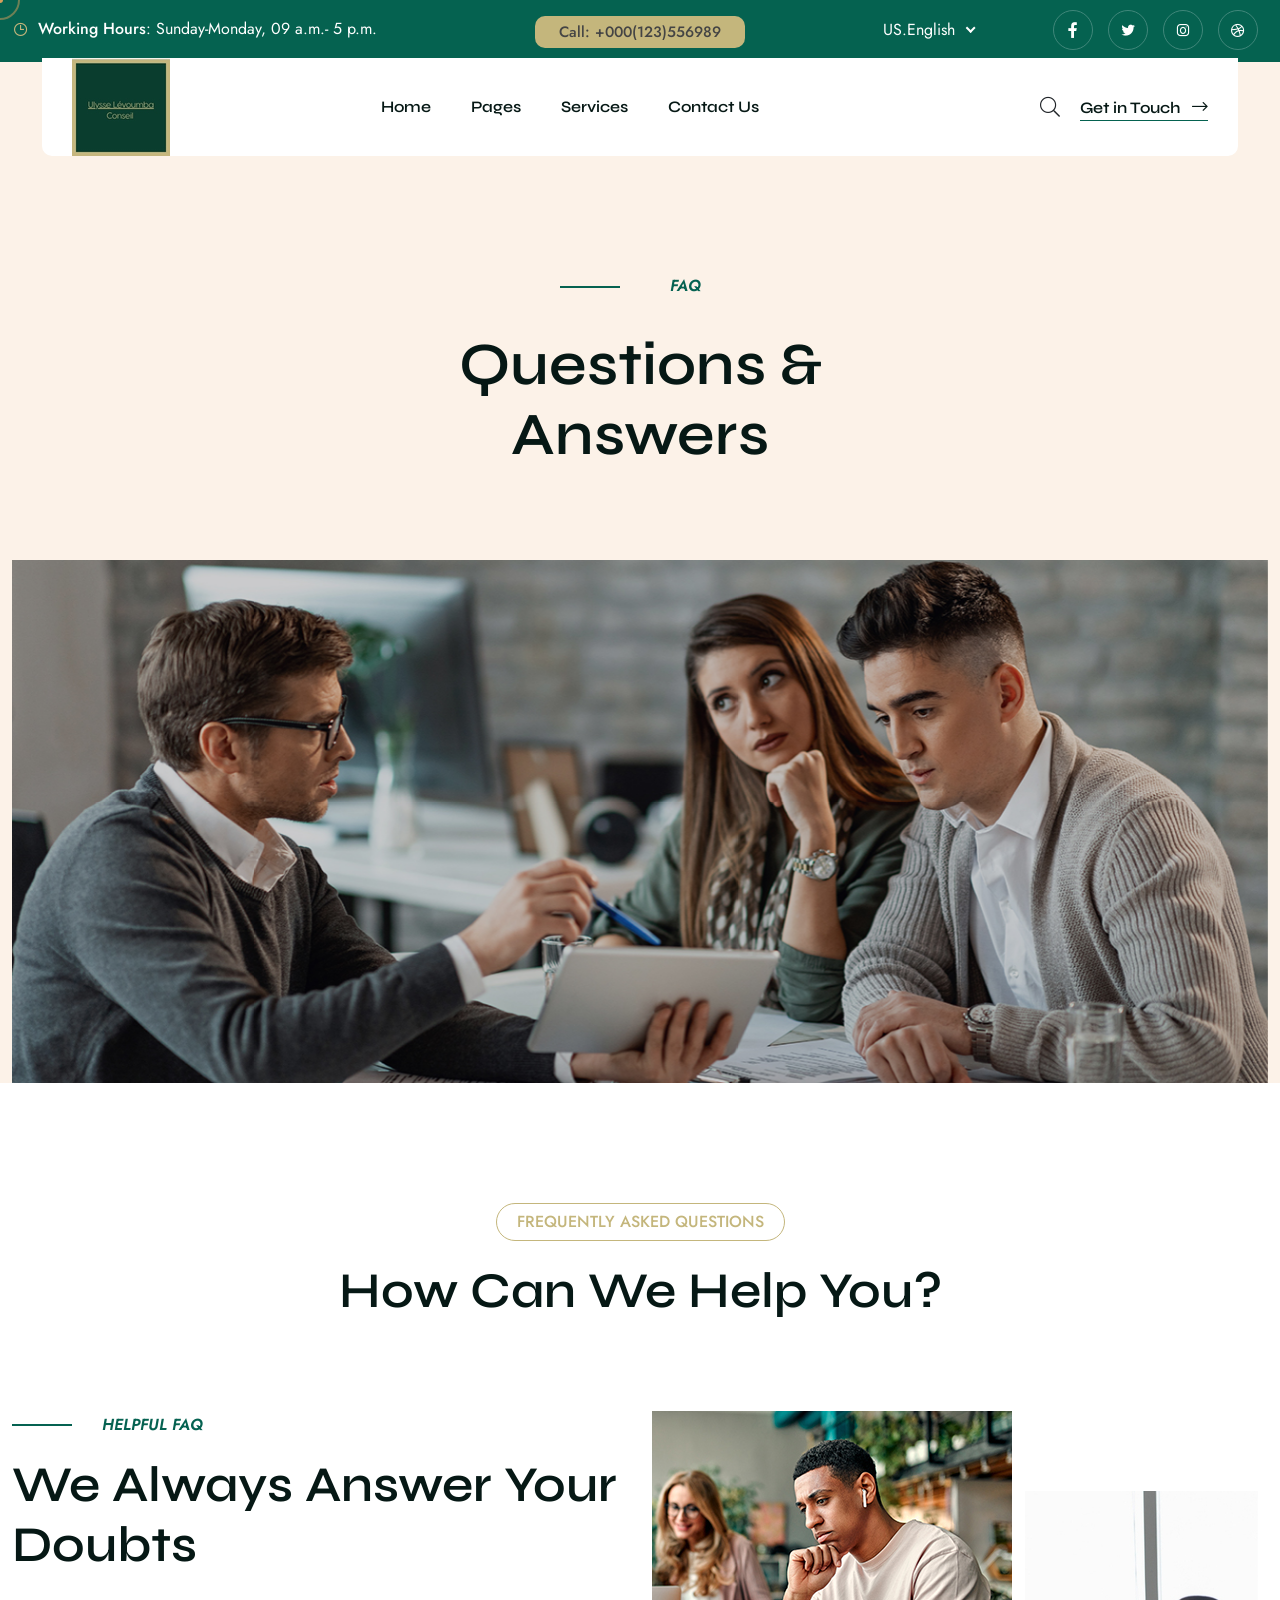
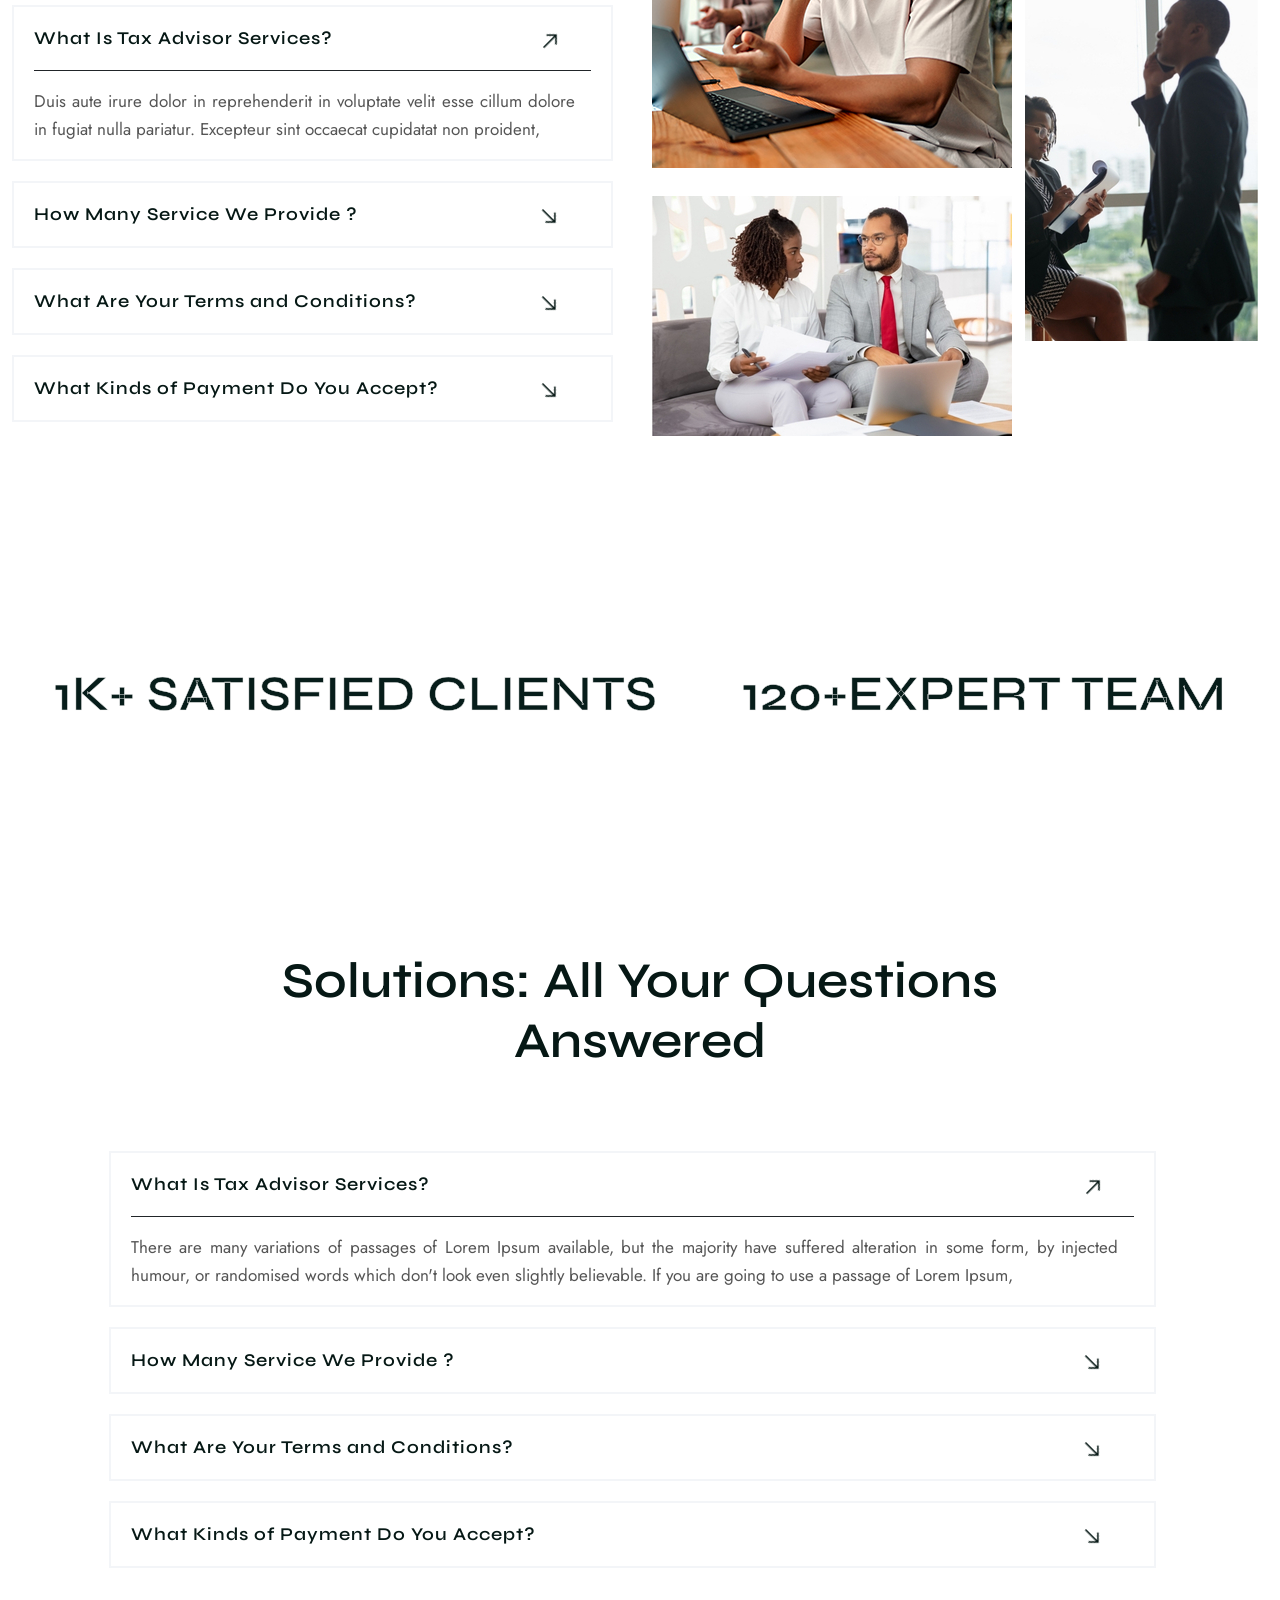
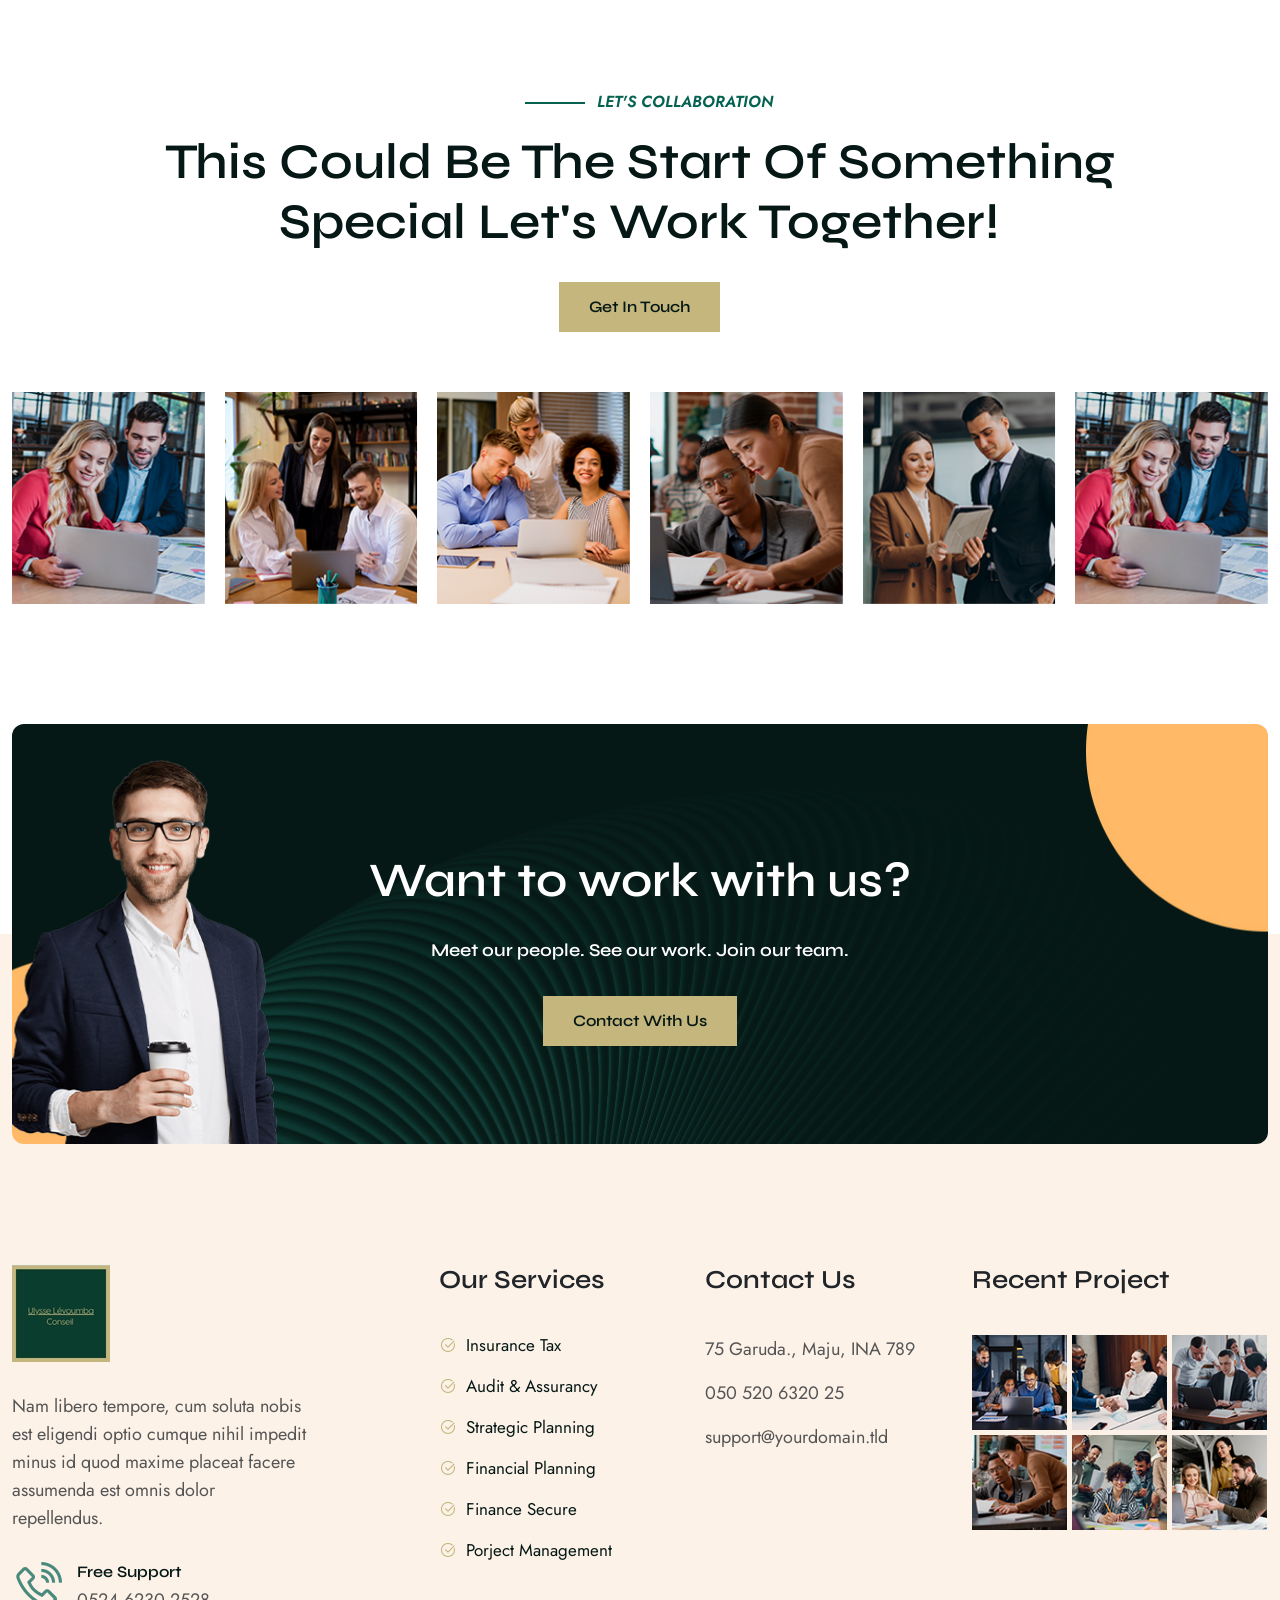
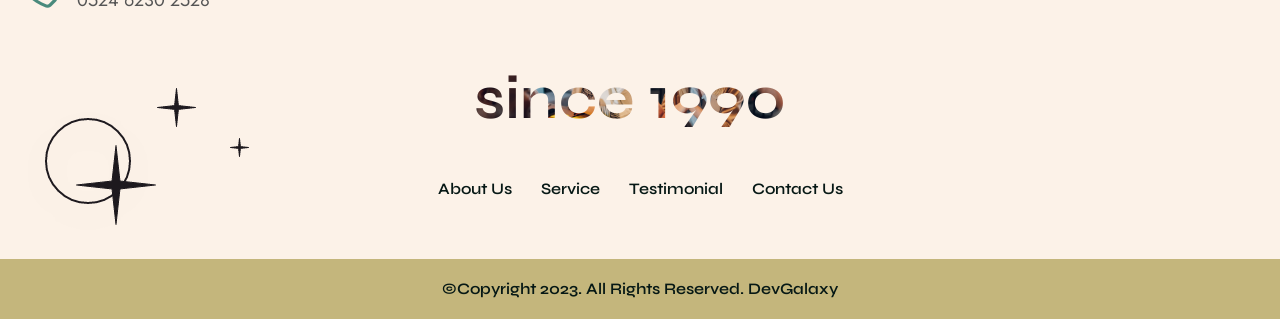
==== faq.html @ 916488a4 "first commit" ====
<!DOCTYPE html>
<html lang="en">


<!-- Mirrored from iideainformatics.it/html/taxvi/faq.html by HTTrack Website Copier/3.x [XR&CO'2014], Sun, 19 Apr 2026 15:46:17 GMT -->
<head>
    <meta charset="utf-8">
    <meta http-equiv="X-UA-Compatible" content="IE=edge">
    <meta name="viewport" content="width=device-width, initial-scale=1.0, user-scalable=0">    

    <title>Taxvi | Tax Advisor & Financial Consulting HTML Template</title>

    <!--Favicon-->
    <link rel="icon" href="assets/img/favicon.png" type="image/jpg">
    <!-- Bootstrap CSS -->
    <link href="assets/css/bootstrap.min.css" rel="stylesheet">
    <!-- Line Awesome CSS -->
    <link href="assets/css/line-awesome.min.css" rel="stylesheet">
    <!-- Font Awesome CSS -->
    <link href="assets/css/fontAwesomePro.css" rel="stylesheet">
    <!-- Animate CSS-->
    <link href="assets/css/animate.css" rel="stylesheet">
    <!-- Bar Filler CSS -->
    <link href="assets/css/barfiller.css" rel="stylesheet">
    <!-- Magnific Popup Video -->
    <link href="assets/css/magnific-popup.css" rel="stylesheet">
    <!-- Flaticon CSS -->
    <link href="assets/css/flaticon.css" rel="stylesheet">
    <!-- Owl Carousel CSS -->
    <link href="assets/css/owl.carousel.css" rel="stylesheet">
    <!-- Slick Slider CSS -->
    <link href="assets/css/slick.css" rel="stylesheet">
    <!-- Nice Select  -->
    <link href="assets/css/nice-select.css" rel="stylesheet">
    <!-- Back to Top -->
    <link href="assets/css/backToTop.css" rel="stylesheet">
    <!-- Style CSS -->
    <link href="assets/css/style.css" rel="stylesheet">
    <!-- Responsive CSS -->
    <link href="assets/css/responsive.css" rel="stylesheet">
    

    <!-- jquery -->
    <script src="assets/js/jquery-1.12.4.min.js"></script>
</head>

<body class="white-bg">

    <!-- Mouse Cursor  -->
    <div class="mouseCursor cursor-outer"></div>
    <div class="mouseCursor cursor-inner"><span>Drag</span></div>

    <!-- Pre-Loader -->
    <div class="preloader"></div>
   
    <!-- Header Top Area -->

    <div class="header-top-area green-bg">
        <div class="container">
            <div class="row">
                <div class="col-xl-4 col-lg-5 col-md-5 col-12">
                    <div class="header-info">
                        <i class="las la-clock"></i>
                        <p><span>Working Hours</span>: Sunday-Monday, 09 a.m.- 5 p.m.</p>
                    </div>
                </div>
                <div class="col-xl-4 col-lg-3 col-md-3 col-12 text-center">
                    <div class="contact-info">                        
                        <a href="tel:+000(123)556989"><span>Call</span>: +000(123)556989</a>
                    </div>
                </div>

                <div class="col-xl-4 col-lg-4 col-md-4 col-12 text-end">
                    <div class="language-dropdown">                        
                        <select name="language">
                            <option value="default">US.English</option>
                        </select>
                    </div>
                    <div class="social-icon">                        
                        <a href="#"><i class="lab la-facebook-f"></i></a>
                        <a href="#"><i class="lab la-twitter"></i></a>
                        <a href="#"><i class="lab la-instagram"></i></a>
                        <a href="#"><i class="lab la-dribbble"></i></a>
                    </div>
                </div>
            </div>
        </div>
    </div>

    <!-- Header Area -->

    <div class="header-area light-bg-1">
        <div class="sticky-area">
            <div class="navigation">
                <div class="container">
                    <div class="header-inner-box">                        
                        <div class="logo">
                            <a class="navbar-brand" href="index.html"><img src="assets/img/logo.jpg" alt=""></a>                            
                        </div>

                        <div class="main-menu">
                            <nav class="navbar navbar-expand-lg">
                                <button class="navbar-toggler" type="button" data-bs-toggle="collapse" data-bs-target="#navbarSupportedContent" aria-controls="navbarSupportedContent" aria-expanded="false" aria-label="Toggle navigation">
                                    <span class="navbar-toggler-icon"></span>
                                    <span class="navbar-toggler-icon"></span>
                                    <span class="navbar-toggler-icon"></span>
                                </button>

                                <div class="collapse navbar-collapse justify-content-center" id="navbarSupportedContent">
                                    <ul class="navbar-nav m-auto">
                                        <li class="nav-item">
                                            <a class="nav-link active" href="#">Home
                                                <span class="sub-nav-toggler"> </span>
                                            </a>
                                            <ul class="sub-menu">
                                                <li><a href="index.html">Home-1</a></li>
                                                <li><a href="index.html">Home-2</a></li>
                                            </ul>
                                        </li>
                                        <li class="nav-item">
                                            <a class="nav-link" href="#">Pages
                                                <span class="sub-nav-toggler"> </span>
                                            </a>
                                            <ul class="sub-menu">
                                                <li><a href="about.html">About Us</a></li>                                                
                                                <li><a href="faq.html">Helpful FAQ</a></li>
                                                <li><a href="price.html">Pricing</a></li>
                                                
                                            </ul>
                                        </li> 
                                        
                                        <li class="nav-item">
                                            <a class="nav-link" href="#">Services
                                                <span class="sub-nav-toggler"> </span>
                                            </a>
                                            <ul class="sub-menu">
                                                <li>
                                                    <a href="services.html">Service </a>
                                                </li>
                                                <li>
                                                    <a href="service-details.html">Service Details</a>
                                                </li>                                                
                                            </ul>
                                        </li>


                                                                                                          
                                        <li class="nav-item">
                                            <a class="nav-link" href="contact.html">Contact Us</a>
                                        </li>
                                    </ul>
                                </div>
                            </nav>
                        </div>

                        <div class="header-right">
                            <div class="search-icon search-trigger"><i class="fal fa-search"></i></div>                                                        
                            <a href="contact.html">Get in Touch <i class="fal fa-long-arrow-right"></i></a>
                        </div>
                    </div>
                </div>
            </div>
        </div>        
    </div>

    <!-- Breadcrumb Area  -->

    <div class="breadcrumb-area services section-padding light-bg-1 pb-0">
        <div class="container">
            <div class="row">
                <div class="offset-xl-3 col-xl-6 offset-lg-3 col-lg-6 offset-md-3 col-md-6 col-12 text-center">
                    <div class="section-title">
                        <p>FAQ</p>
                        <h2>Questions & Answers</h2>
                    </div>
                </div>
            </div>
            
            <div class="row mt-90">
                <div class="col-12">
                    <div class="bread-bg">
                        <img src="assets/img/breadcrumb/service_banner.jpg" alt="">
                    </div>
                </div>
            </div>
        </div>
    </div>

    <!-- FAQ Section -->
    <div id="faq-page" class="faq-section section-padding">
        <div class="container">
            <div class="row mb-60">
                <div class="offset-xl-3 col-xl-6 offset-lg-3 col-lg-6 text-center">
                    <div class="section-title">
                        <h6>Frequently Asked Questions</h6>
                        <h2>How Can We Help You?
                        </h2>
                    </div>
                </div>
            </div>
            <div class="row">                
                <div class="col-xl-6 col-lg-6 col-12 wow fadeInUp animated" data-wow-delay="200ms">    
                    <div class="section-title">
                        <p>Helpful Faq</p>
                        <h2>We Always Answer Your 
                            Doubts
                        </h2>
                    </div>                
                    <div class="accordion faqs" id="accordionFaq">
                        <div class="card">
                            <div class="card-header" id="heading1">
                                <h5 class="mb-0 subtitle">
                                    <button class="btn btn-link collapsed active" type="button" data-bs-toggle="collapse" data-bs-target="#collapse1" aria-expanded="true" aria-controls="collapse1">
                                        What Is Tax Advisor Services?
                                    </button>
                                </h5>
                            </div>

                            <div id="collapse1" class="collapse show" aria-labelledby="heading1" data-parent="#accordionFaq">
                                <div class="card-body">
                                    <div class="content">
                                        <p>Duis aute irure dolor in reprehenderit in voluptate velit esse cillum dolore in fugiat nulla pariatur. Excepteur sint occaecat cupidatat non proident,</p>
                                    </div>
                                </div>
                            </div>
                        </div>
                        <div class="card">
                            <div class="card-header" id="heading2">
                                <h5 class="mb-0 subtitle">
                                    <button class="btn btn-link collapsed" type="button" data-bs-toggle="collapse" data-bs-target="#collapse2" aria-expanded="false" aria-controls="collapse2">
                                        How Many Service We Provide ?
                                    </button>
                                </h5>
                            </div>

                            <div id="collapse2" class="collapse" aria-labelledby="heading2" data-parent="#accordionFaq">
                                <div class="card-body">
                                    <div class="content">
                                        <p>Duis aute irure dolor in reprehenderit in voluptate velit esse cillum dolore in fugiat nulla pariatur. Excepteur sint occaecat cupidatat non proident,</p>
                                    </div>
                                </div>
                            </div>
                        </div>
                        <div class="card">
                            <div class="card-header" id="heading3">
                                <h5 class="mb-0 subtitle">
                                    <button class="btn btn-link collapsed" type="button" data-bs-toggle="collapse" data-bs-target="#collapse3" aria-expanded="false" aria-controls="collapse3">
                                        What Are Your Terms and Conditions?
                                    </button>
                                </h5>
                            </div>

                            <div id="collapse3" class="collapse" aria-labelledby="heading3" data-parent="#accordionFaq">
                                <div class="card-body">
                                    <div class="content">
                                        <p>Duis aute irure dolor in reprehenderit in voluptate velit esse cillum dolore in fugiat nulla pariatur. Excepteur sint occaecat cupidatat non proident,</p>
                                    </div>
                                </div>
                            </div>
                        </div>
                        <div class="card">
                            <div class="card-header" id="heading4">
                                <h5 class="mb-0 subtitle">
                                    <button class="btn btn-link collapsed" type="button" data-bs-toggle="collapse" data-bs-target="#collapse4" aria-expanded="false" aria-controls="collapse2">
                                        What Kinds of Payment Do You Accept?
                                    </button>
                                </h5>
                            </div>

                            <div id="collapse4" class="collapse" aria-labelledby="heading4" data-parent="#accordionFaq">
                                <div class="card-body">
                                    <div class="content">
                                        <p>Duis aute irure dolor in reprehenderit in voluptate velit esse cillum dolore in fugiat nulla pariatur. Excepteur sint occaecat cupidatat non proident,</p>
                                    </div>
                                </div>
                            </div>
                        </div>
                    </div>
                </div>
                <div class="col-xl-6 col-lg-6 col-12">
                    <div class="faq-section-gallery">
                        <div class="faq-img-one wow fadeInDown animated" data-wow-delay="200ms">
                            <img src="assets/img/faq_1.jpg" alt="">
                        </div>
                        <div class="faq-img-two wow fadeInRight animated" data-wow-delay="300ms">
                            <img src="assets/img/faq_3.jpg" alt="">
                        </div>
                        <div class="faq-img-three wow fadeInUp animated" data-wow-delay="400ms">
                            <img src="assets/img/faq_2.jpg" alt="">
                        </div>
                    </div>
                </div>
            </div>            
        </div>        
    </div>

    <!-- CTA Section  -->

    <div class="cta-area cta-two" data-background="assets/img/cta_bg_2.jpg">        
        <div class="cta-inner-text">
            <div class="text-left">
                <h2 class="text-white">1K+ Satisfied Clients</h2>
            </div>
            <div class="text-right">
                <h2 class="text-white">120+EXPERT TEAM</h2>
            </div>
        </div>
    </div>

    <!-- Solution Section  -->

    <div class="solution-section section-padding pb-0">
        <div class="row">
            <div class="offset-xl-2 col-xl-8 text-center">
                <div class="section-title">
                    <h2>Solutions: All Your Questions 
                        Answered</h2>
                </div>                
            </div>
        </div>
        <div class="row">
            <div class="offset-xl-1 col-xl-10 mt-50">
                <div class="accordion faqs" id="accordionFaq2">
                    <div class="card">
                        <div class="card-header" id="heading5">
                            <h5 class="mb-0 subtitle">
                                <button class="btn btn-link collapsed active" type="button" data-bs-toggle="collapse" data-bs-target="#collapse5" aria-expanded="true" aria-controls="collapse1">
                                    What Is Tax Advisor Services?
                                </button>
                            </h5>
                        </div>

                        <div id="collapse5" class="collapse show" aria-labelledby="heading5" data-parent="#accordionFaq2">
                            <div class="card-body">
                                <div class="content">
                                    <p>There are many variations of passages of Lorem Ipsum available, but the majority have suffered alteration in some form, by injected humour, or randomised words which don't look even slightly believable. If you are going to use a passage of Lorem Ipsum,</p>
                                </div>
                            </div>
                        </div>
                    </div>
                    <div class="card">
                        <div class="card-header" id="heading6">
                            <h5 class="mb-0 subtitle">
                                <button class="btn btn-link collapsed" type="button" data-bs-toggle="collapse" data-bs-target="#collapse6" aria-expanded="false" aria-controls="collapse2">
                                    How Many Service We Provide ?
                                </button>
                            </h5>
                        </div>

                        <div id="collapse6" class="collapse" aria-labelledby="heading6" data-parent="#accordionFaq2">
                            <div class="card-body">
                                <div class="content">
                                    <p>Duis aute irure dolor in reprehenderit in voluptate velit esse cillum dolore in fugiat nulla pariatur. Excepteur sint occaecat cupidatat non proident,</p>
                                </div>
                            </div>
                        </div>
                    </div>
                    <div class="card">
                        <div class="card-header" id="heading7">
                            <h5 class="mb-0 subtitle">
                                <button class="btn btn-link collapsed" type="button" data-bs-toggle="collapse" data-bs-target="#collapse7" aria-expanded="false" aria-controls="collapse3">
                                    What Are Your Terms and Conditions?
                                </button>
                            </h5>
                        </div>

                        <div id="collapse7" class="collapse" aria-labelledby="heading7" data-parent="#accordionFaq2">
                            <div class="card-body">
                                <div class="content">
                                    <p>Duis aute irure dolor in reprehenderit in voluptate velit esse cillum dolore in fugiat nulla pariatur. Excepteur sint occaecat cupidatat non proident,</p>
                                </div>
                            </div>
                        </div>
                    </div>
                    <div class="card">
                        <div class="card-header" id="heading8">
                            <h5 class="mb-0 subtitle">
                                <button class="btn btn-link collapsed" type="button" data-bs-toggle="collapse" data-bs-target="#collapse8" aria-expanded="false" aria-controls="collapse2">
                                    What Kinds of Payment Do You Accept?
                                </button>
                            </h5>
                        </div>

                        <div id="collapse8" class="collapse" aria-labelledby="heading8" data-parent="#accordionFaq2">
                            <div class="card-body">
                                <div class="content">
                                    <p>Duis aute irure dolor in reprehenderit in voluptate velit esse cillum dolore in fugiat nulla pariatur. Excepteur sint occaecat cupidatat non proident,</p>
                                </div>
                            </div>
                        </div>
                    </div>
                </div>
            </div>
        </div>
    </div>

    <!-- Collaboration Section  -->
    <div class="collaboration-section section-padding">
    <div class="container">
        <div class="row">
            <div class="offset-xl-1 col-xl-10 offset-lg-1 col-lg-10 text-center">
                <div class="section-title">
                    <p>Let's Collaboration</p>
                    <h2>This Could Be The Start Of Something 
                        Special Let's Work Together!</h2>
                </div>
                <a href="contact.html" class="main-btn">Get In Touch</a>
            </div>
        </div>
        <div class="row">
            <div class="instragram-wrapper mt-60">
                <div class="instragram-inner owl-carousel">
                    <div class="instagram-item">
                        <a href="https://www.instagram.com/">
                            <img src="assets/img/instagram/1.jpg" alt="">
                        </a>
                    </div>
                    <div class="instagram-item">
                        <a href="https://www.instagram.com/">
                            <img src="assets/img/instagram/2.jpg" alt="">
                        </a>
                    </div>
                    <div class="instagram-item">
                        <a href="https://www.instagram.com/">
                            <img src="assets/img/instagram/3.png" alt="">
                        </a>
                    </div>
                    <div class="instagram-item">
                        <a href="https://www.instagram.com/">
                            <img src="assets/img/instagram/4.jpg" alt="">
                        </a>
                    </div>
                    <div class="instagram-item">
                        <a href="https://www.instagram.com/">
                            <img src="assets/img/instagram/5.jpg" alt="">
                        </a>
                    </div>                        
                </div>
            </div>
        </div>            
    </div>

    </div>

    <!-- Contact Section  -->
    <div class="contact-area section-padding pt-0">
        <div class="container">
            <div class="contact-section-inner dark-bg">
                <div class="contact-section-content">
                    <h2 class="text-white">Want to work with us?</h2>
                    <h5 class="text-white">Meet our people. See our work. Join our team.</h5>
                    <a href="contact.html" class="main-btn">Contact With Us</a>
                </div>
            </div>
        </div>
        
    </div>

    <!-- Footer Area  -->

    <div class="footer-area light-bg-1">
        <div class="container">
            <div class="row">
                <div class="col-xl-3 col-lg-3 col-md-5 col-12 wow fadeInUp animated" data-wow-delay="200ms">
                    <div class="footer-widget">
                        <div class="logo">
                            <a class="navbar-brand" href="index.html"><img src="assets/img/logo.jpg" alt=""></a>
                        </div>
                        <p class="company-desc">Nam libero tempore, cum soluta nobis est eligendi optio cumque nihil impedit minus id quod maxime placeat facere assumenda est omnis dolor repellendus.</p>
                        <div class="support-info">
                            <div class="support-icon">
                                <i class="las la-phone-volume"></i>
                            </div>
                            <div class="support-content">
                                <h6>Free Support</h6>
                                <p>0524 6230 2528</p>
                            </div>
                        </div>
                    </div>
                </div>
                <div class="offset-xl-1 col-xl-5 col-lg-5 col-md-6 col-12 wow fadeInUp animated" data-wow-delay="200ms">
                     <div class="footer-widget">
                        <div class="row">
                            <div class="col-md-6">
                                <div class="services-list">
                                    <h5>Our Services</h5>
                                    <ul>
                                        <li><i class="las la-check-circle"></i><a href="service-details.html">Insurance Tax</a></li>
                                        <li><i class="las la-check-circle"></i><a href="service-details.html">Audit & Assurancy</a></li>
                                        <li><i class="las la-check-circle"></i><a href="service-details.html">Strategic Planning</a></li>
                                        <li><i class="las la-check-circle"></i><a href="service-details.html">Financial Planning</a></li>
                                        <li><i class="las la-check-circle"></i><a href="service-details.html">Finance Secure</a></li>
                                        <li><i class="las la-check-circle"></i><a href="service-details.html">Porject Management</a></li>
                                    </ul>
                                </div>
                            </div>
                            <div class="col-md-6">
                                <div class="footer-contact-info">
                                    <h5>Contact Us</h5>
                                    <p class="address">75 Garuda., Maju, INA 789</p>
                                    <p class="number">050 520 6320 25</p>
                                    <p class="email">support@yourdomain.tld</p>
                                </div>
                            </div>
                        </div>
                     </div>   
                </div>
                <div class="col-xl-3 col-lg-3 col-12 wow fadeInUp animated" data-wow-delay="600ms">
                    <div class="footer-widget">
                        <div class="project-gallery">
                            <h5>Recent Project</h5>
                            <img src="assets/img/footer/1.jpg" alt="">
                            <img src="assets/img/footer/2.jpg" alt="">
                            <img src="assets/img/footer/3.jpg" alt="">
                            <img src="assets/img/footer/4.jpg" alt="">
                            <img src="assets/img/footer/5.jpg" alt="">
                            <img src="assets/img/footer/6.jpg" alt="">
                        </div>
                    </div>
                </div>
            </div>
            <div class="row">
                <div class="col-xl-12 text-center">
                    <div class="founder-year-wrap wow fadeInUp animated" data-wow-delay="300ms">
                        <span>since 1990</span>
                    </div>
                    <div class="footer-navbar">
                        <ul>
                            <li><a href="about.html">About Us</a></li> 
                            <li><a href="services.html">Service</a></li> 
                            <li><a href="#">Testimonial</a></li> 
                            <li><a href="contact.html">Contact Us</a></li>
                        </ul>
                    </div>
                </div>
            </div>
        </div>
        <div class="footer-shape">
            <img src="assets/img/shape/shape-7.png" alt="">
        </div>
    </div>

    <!-- Footer Botoom Area  -->

    <div class="footer-bottom yellow-bg">
        <p>©Copyright 2023. All Rights Reserved. DevGalaxy</p>
    </div>

    <!-- back to top start -->
    <div class="progress-wrap">
        <svg class="progress-circle svg-content" width="100%" height="100%" viewBox="-1 -1 102 102">
        <path d="M50,1 a49,49 0 0,1 0,98 a49,49 0 0,1 0,-98" />
        </svg>
    </div>    


    <!-- Popper JS -->
    <script src="assets/js/popper.min.js"></script>
    <!-- Bootstrap JS -->
    <script src="assets/js/bootstrap.min.js"></script>
    <!-- Wow JS -->
    <script src="assets/js/wow.min.js"></script>
    <!-- Way Points JS -->
    <script src="assets/js/jquery.waypoints.min.js"></script>
    <!-- Counter Up JS -->
    <script src="assets/js/jquery.counterup.min.js"></script>
    <!-- Owl Carousel JS -->
    <script src="assets/js/owl.carousel.min.js"></script>
    <!-- Slick Slider JS -->
    <script src="assets/js/slick.min.js"></script>    
    <!-- Magnific Popup JS -->
    <script src="assets/js/magnific-popup.min.js"></script>
    <!-- Isotope JS -->
    <script src="assets/js/isotope-3.0.6-min.js"></script>
    <!-- Sticky JS -->
    <script src="assets/js/jquery.sticky.js"></script>
    <!-- Nice Select JS -->
    <script src="assets/js/jquery.nice-select.min.js"></script>
    <!-- Back To Top JS -->
    <script src="assets/js/backToTop.js"></script>        
    <!-- Progress Bar JS -->
    <script src="assets/js/jquery.barfiller.js"></script>    
    <!-- Circle Progress Bar JS -->
    <script src="assets/js/circle-progress.min.js"></script>    
    <!-- Main JS -->
    <script src="assets/js/main.js"></script>
    
</body>


<!-- Mirrored from iideainformatics.it/html/taxvi/faq.html by HTTrack Website Copier/3.x [XR&CO'2014], Sun, 19 Apr 2026 15:46:18 GMT -->
</html>
---- assets/css/line-awesome.min.css ----
.la,
.lab,
.lad,
.lal,
.lar,
.las {
    -moz-osx-font-smoothing: grayscale;
    -webkit-font-smoothing: antialiased;
    display: inline-block;
    font-style: normal;
    font-variant: normal;
    text-rendering: auto;
    line-height: 1
}

.la-lg {
    font-size: 1.33333em;
    line-height: .75em;
    vertical-align: -.0667em
}

.la-xs {
    font-size: .75em
}

.la-sm {
    font-size: .875em
}

.la-1x {
    font-size: 1em
}

.la-2x {
    font-size: 2em
}

.la-3x {
    font-size: 3em
}

.la-4x {
    font-size: 4em
}

.la-5x {
    font-size: 5em
}

.la-6x {
    font-size: 6em
}

.la-7x {
    font-size: 7em
}

.la-8x {
    font-size: 8em
}

.la-9x {
    font-size: 9em
}

.la-10x {
    font-size: 10em
}

.la-fw {
    text-align: center;
    width: 1.25em
}

.la-ul {
    list-style-type: none;
    margin-left: 2.5em;
    padding-left: 0
}

.la-ul>li {
    position: relative
}

.la-li {
    left: -2em;
    position: absolute;
    text-align: center;
    width: 2em;
    line-height: inherit
}

.la-border {
    border: solid .08em #eee;
    border-radius: .1em;
    padding: .2em .25em .15em
}

.la-pull-left {
    float: left
}

.la-pull-right {
    float: right
}

.la.la-pull-left,
.lab.la-pull-left,
.lal.la-pull-left,
.lar.la-pull-left,
.las.la-pull-left {
    margin-right: .3em
}

.la.la-pull-right,
.lab.la-pull-right,
.lal.la-pull-right,
.lar.la-pull-right,
.las.la-pull-right {
    margin-left: .3em
}

.la-spin {
    -webkit-animation: la-spin 2s infinite linear;
    animation: la-spin 2s infinite linear
}

.la-pulse {
    -webkit-animation: la-spin 1s infinite steps(8);
    animation: la-spin 1s infinite steps(8)
}

@-webkit-keyframes la-spin {
    0% {
        -webkit-transform: rotate(0);
        transform: rotate(0)
    }

    100% {
        -webkit-transform: rotate(360deg);
        transform: rotate(360deg)
    }
}

@keyframes la-spin {
    0% {
        -webkit-transform: rotate(0);
        transform: rotate(0)
    }

    100% {
        -webkit-transform: rotate(360deg);
        transform: rotate(360deg)
    }
}

.la-rotate-90 {
    -webkit-transform: rotate(90deg);
    transform: rotate(90deg)
}

.la-rotate-180 {
    -webkit-transform: rotate(180deg);
    transform: rotate(180deg)
}

.la-rotate-270 {
    -webkit-transform: rotate(270deg);
    transform: rotate(270deg)
}

.la-flip-horizontal {
    -webkit-transform: scale(-1, 1);
    transform: scale(-1, 1)
}

.la-flip-vertical {
    -webkit-transform: scale(1, -1);
    transform: scale(1, -1)
}

.la-flip-both,
.la-flip-horizontal.la-flip-vertical {
    -webkit-transform: scale(-1, -1);
    transform: scale(-1, -1)
}

:root .la-flip-both,
:root .la-flip-horizontal,
:root .la-flip-vertical,
:root .la-rotate-180,
:root .la-rotate-270,
:root .la-rotate-90 {
    -webkit-filter: none;
    filter: none
}

.la-stack {
    display: inline-block;
    height: 2em;
    line-height: 2em;
    position: relative;
    vertical-align: middle;
    width: 2.5em
}

.la-stack-1x,
.la-stack-2x {
    left: 0;
    position: absolute;
    text-align: center;
    width: 100%
}

.la-stack-1x {
    line-height: inherit
}

.la-stack-2x {
    font-size: 2em
}

.la-inverse {
    color: #fff
}

.la-500px:before {
    content: "\f26e"
}

.la-accessible-icon:before {
    content: "\f368"
}

.la-accusoft:before {
    content: "\f369"
}

.la-acquisitions-incorporated:before {
    content: "\f6af"
}

.la-ad:before {
    content: "\f641"
}

.la-address-book:before {
    content: "\f2b9"
}

.la-address-card:before {
    content: "\f2bb"
}

.la-adjust:before {
    content: "\f042"
}

.la-adn:before {
    content: "\f170"
}

.la-adobe:before {
    content: "\f778"
}

.la-adversal:before {
    content: "\f36a"
}

.la-affiliatetheme:before {
    content: "\f36b"
}

.la-air-freshener:before {
    content: "\f5d0"
}

.la-airbnb:before {
    content: "\f834"
}

.la-algolia:before {
    content: "\f36c"
}

.la-align-center:before {
    content: "\f037"
}

.la-align-justify:before {
    content: "\f039"
}

.la-align-left:before {
    content: "\f036"
}

.la-align-right:before {
    content: "\f038"
}

.la-alipay:before {
    content: "\f642"
}

.la-allergies:before {
    content: "\f461"
}

.la-amazon:before {
    content: "\f270"
}

.la-amazon-pay:before {
    content: "\f42c"
}

.la-ambulance:before {
    content: "\f0f9"
}

.la-american-sign-language-interpreting:before {
    content: "\f2a3"
}

.la-amilia:before {
    content: "\f36d"
}

.la-anchor:before {
    content: "\f13d"
}

.la-android:before {
    content: "\f17b"
}

.la-angellist:before {
    content: "\f209"
}

.la-angle-double-down:before {
    content: "\f103"
}

.la-angle-double-left:before {
    content: "\f100"
}

.la-angle-double-right:before {
    content: "\f101"
}

.la-angle-double-up:before {
    content: "\f102"
}

.la-angle-down:before {
    content: "\f107"
}

.la-angle-left:before {
    content: "\f104"
}

.la-angle-right:before {
    content: "\f105"
}

.la-angle-up:before {
    content: "\f106"
}

.la-angry:before {
    content: "\f556"
}

.la-angrycreative:before {
    content: "\f36e"
}

.la-angular:before {
    content: "\f420"
}

.la-ankh:before {
    content: "\f644"
}

.la-app-store:before {
    content: "\f36f"
}

.la-app-store-ios:before {
    content: "\f370"
}

.la-apper:before {
    content: "\f371"
}

.la-apple:before {
    content: "\f179"
}

.la-apple-alt:before {
    content: "\f5d1"
}

.la-apple-pay:before {
    content: "\f415"
}

.la-archive:before {
    content: "\f187"
}

.la-archway:before {
    content: "\f557"
}

.la-arrow-alt-circle-down:before {
    content: "\f358"
}

.la-arrow-alt-circle-left:before {
    content: "\f359"
}

.la-arrow-alt-circle-right:before {
    content: "\f35a"
}

.la-arrow-alt-circle-up:before {
    content: "\f35b"
}

.la-arrow-circle-down:before {
    content: "\f0ab"
}

.la-arrow-circle-left:before {
    content: "\f0a8"
}

.la-arrow-circle-right:before {
    content: "\f0a9"
}

.la-arrow-circle-up:before {
    content: "\f0aa"
}

.la-arrow-down:before {
    content: "\f063"
}

.la-arrow-left:before {
    content: "\f060"
}

.la-arrow-right:before {
    content: "\f061"
}

.la-arrow-up:before {
    content: "\f062"
}

.la-arrows-alt:before {
    content: "\f0b2"
}

.la-arrows-alt-h:before {
    content: "\f337"
}

.la-arrows-alt-v:before {
    content: "\f338"
}

.la-artstation:before {
    content: "\f77a"
}

.la-assistive-listening-systems:before {
    content: "\f2a2"
}

.la-asterisk:before {
    content: "\f069"
}

.la-asymmetrik:before {
    content: "\f372"
}

.la-at:before {
    content: "\f1fa"
}

.la-atlas:before {
    content: "\f558"
}

.la-atlassian:before {
    content: "\f77b"
}

.la-atom:before {
    content: "\f5d2"
}

.la-audible:before {
    content: "\f373"
}

.la-audio-description:before {
    content: "\f29e"
}

.la-autoprefixer:before {
    content: "\f41c"
}

.la-avianex:before {
    content: "\f374"
}

.la-aviato:before {
    content: "\f421"
}

.la-award:before {
    content: "\f559"
}

.la-aws:before {
    content: "\f375"
}

.la-baby:before {
    content: "\f77c"
}

.la-baby-carriage:before {
    content: "\f77d"
}

.la-backspace:before {
    content: "\f55a"
}

.la-backward:before {
    content: "\f04a"
}

.la-bacon:before {
    content: "\f7e5"
}

.la-balance-scale:before {
    content: "\f24e"
}

.la-balance-scale-left:before {
    content: "\f515"
}

.la-balance-scale-right:before {
    content: "\f516"
}

.la-ban:before {
    content: "\f05e"
}

.la-band-aid:before {
    content: "\f462"
}

.la-bandcamp:before {
    content: "\f2d5"
}

.la-barcode:before {
    content: "\f02a"
}

.la-bars:before {
    content: "\f0c9"
}

.la-baseball-ball:before {
    content: "\f433"
}

.la-basketball-ball:before {
    content: "\f434"
}

.la-bath:before {
    content: "\f2cd"
}

.la-battery-empty:before {
    content: "\f244"
}

.la-battery-full:before {
    content: "\f240"
}

.la-battery-half:before {
    content: "\f242"
}

.la-battery-quarter:before {
    content: "\f243"
}

.la-battery-three-quarters:before {
    content: "\f241"
}

.la-battle-net:before {
    content: "\f835"
}

.la-bed:before {
    content: "\f236"
}

.la-beer:before {
    content: "\f0fc"
}

.la-behance:before {
    content: "\f1b4"
}

.la-behance-square:before {
    content: "\f1b5"
}

.la-bell:before {
    content: "\f0f3"
}

.la-bell-slash:before {
    content: "\f1f6"
}

.la-bezier-curve:before {
    content: "\f55b"
}

.la-bible:before {
    content: "\f647"
}

.la-bicycle:before {
    content: "\f206"
}

.la-biking:before {
    content: "\f84a"
}

.la-bimobject:before {
    content: "\f378"
}

.la-binoculars:before {
    content: "\f1e5"
}

.la-biohazard:before {
    content: "\f780"
}

.la-birthday-cake:before {
    content: "\f1fd"
}

.la-bitbucket:before {
    content: "\f171"
}

.la-bitcoin:before {
    content: "\f379"
}

.la-bity:before {
    content: "\f37a"
}

.la-black-tie:before {
    content: "\f27e"
}

.la-blackberry:before {
    content: "\f37b"
}

.la-blender:before {
    content: "\f517"
}

.la-blender-phone:before {
    content: "\f6b6"
}

.la-blind:before {
    content: "\f29d"
}

.la-blog:before {
    content: "\f781"
}

.la-blogger:before {
    content: "\f37c"
}

.la-blogger-b:before {
    content: "\f37d"
}

.la-bluetooth:before {
    content: "\f293"
}

.la-bluetooth-b:before {
    content: "\f294"
}

.la-bold:before {
    content: "\f032"
}

.la-bolt:before {
    content: "\f0e7"
}

.la-bomb:before {
    content: "\f1e2"
}

.la-bone:before {
    content: "\f5d7"
}

.la-bong:before {
    content: "\f55c"
}

.la-book:before {
    content: "\f02d"
}

.la-book-dead:before {
    content: "\f6b7"
}

.la-book-medical:before {
    content: "\f7e6"
}

.la-book-open:before {
    content: "\f518"
}

.la-book-reader:before {
    content: "\f5da"
}

.la-bookmark:before {
    content: "\f02e"
}

.la-bootstrap:before {
    content: "\f836"
}

.la-border-all:before {
    content: "\f84c"
}

.la-border-none:before {
    content: "\f850"
}

.la-border-style:before {
    content: "\f853"
}

.la-bowling-ball:before {
    content: "\f436"
}

.la-box:before {
    content: "\f466"
}

.la-box-open:before {
    content: "\f49e"
}

.la-boxes:before {
    content: "\f468"
}

.la-braille:before {
    content: "\f2a1"
}

.la-brain:before {
    content: "\f5dc"
}

.la-bread-slice:before {
    content: "\f7ec"
}

.la-briefcase:before {
    content: "\f0b1"
}

.la-briefcase-medical:before {
    content: "\f469"
}

.la-broadcast-tower:before {
    content: "\f519"
}

.la-broom:before {
    content: "\f51a"
}

.la-brush:before {
    content: "\f55d"
}

.la-btc:before {
    content: "\f15a"
}

.la-buffer:before {
    content: "\f837"
}

.la-bug:before {
    content: "\f188"
}

.la-building:before {
    content: "\f1ad"
}

.la-bullhorn:before {
    content: "\f0a1"
}

.la-bullseye:before {
    content: "\f140"
}

.la-burn:before {
    content: "\f46a"
}

.la-buromobelexperte:before {
    content: "\f37f"
}

.la-bus:before {
    content: "\f207"
}

.la-bus-alt:before {
    content: "\f55e"
}

.la-business-time:before {
    content: "\f64a"
}

.la-buy-n-large:before {
    content: "\f8a6"
}

.la-buysellads:before {
    content: "\f20d"
}

.la-calculator:before {
    content: "\f1ec"
}

.la-calendar:before {
    content: "\f133"
}

.la-calendar-alt:before {
    content: "\f073"
}

.la-calendar-check:before {
    content: "\f274"
}

.la-calendar-day:before {
    content: "\f783"
}

.la-calendar-minus:before {
    content: "\f272"
}

.la-calendar-plus:before {
    content: "\f271"
}

.la-calendar-times:before {
    content: "\f273"
}

.la-calendar-week:before {
    content: "\f784"
}

.la-camera:before {
    content: "\f030"
}

.la-camera-retro:before {
    content: "\f083"
}

.la-campground:before {
    content: "\f6bb"
}

.la-canadian-maple-leaf:before {
    content: "\f785"
}

.la-candy-cane:before {
    content: "\f786"
}

.la-cannabis:before {
    content: "\f55f"
}

.la-capsules:before {
    content: "\f46b"
}

.la-car:before {
    content: "\f1b9"
}

.la-car-alt:before {
    content: "\f5de"
}

.la-car-battery:before {
    content: "\f5df"
}

.la-car-crash:before {
    content: "\f5e1"
}

.la-car-side:before {
    content: "\f5e4"
}

.la-caret-down:before {
    content: "\f0d7"
}

.la-caret-left:before {
    content: "\f0d9"
}

.la-caret-right:before {
    content: "\f0da"
}

.la-caret-square-down:before {
    content: "\f150"
}

.la-caret-square-left:before {
    content: "\f191"
}

.la-caret-square-right:before {
    content: "\f152"
}

.la-caret-square-up:before {
    content: "\f151"
}

.la-caret-up:before {
    content: "\f0d8"
}

.la-carrot:before {
    content: "\f787"
}

.la-cart-arrow-down:before {
    content: "\f218"
}

.la-cart-plus:before {
    content: "\f217"
}

.la-cash-register:before {
    content: "\f788"
}

.la-cat:before {
    content: "\f6be"
}

.la-cc-amazon-pay:before {
    content: "\f42d"
}

.la-cc-amex:before {
    content: "\f1f3"
}

.la-cc-apple-pay:before {
    content: "\f416"
}

.la-cc-diners-club:before {
    content: "\f24c"
}

.la-cc-discover:before {
    content: "\f1f2"
}

.la-cc-jcb:before {
    content: "\f24b"
}

.la-cc-mastercard:before {
    content: "\f1f1"
}

.la-cc-paypal:before {
    content: "\f1f4"
}

.la-cc-stripe:before {
    content: "\f1f5"
}

.la-cc-visa:before {
    content: "\f1f0"
}

.la-centercode:before {
    content: "\f380"
}

.la-centos:before {
    content: "\f789"
}

.la-certificate:before {
    content: "\f0a3"
}

.la-chair:before {
    content: "\f6c0"
}

.la-chalkboard:before {
    content: "\f51b"
}

.la-chalkboard-teacher:before {
    content: "\f51c"
}

.la-charging-station:before {
    content: "\f5e7"
}

.la-chart-area:before {
    content: "\f1fe"
}

.la-chart-bar:before {
    content: "\f080"
}

.la-chart-line:before {
    content: "\f201"
}

.la-chart-pie:before {
    content: "\f200"
}

.la-check:before {
    content: "\f00c"
}

.la-check-circle:before {
    content: "\f058"
}

.la-check-double:before {
    content: "\f560"
}

.la-check-square:before {
    content: "\f14a"
}

.la-cheese:before {
    content: "\f7ef"
}

.la-chess:before {
    content: "\f439"
}

.la-chess-bishop:before {
    content: "\f43a"
}

.la-chess-board:before {
    content: "\f43c"
}

.la-chess-king:before {
    content: "\f43f"
}

.la-chess-knight:before {
    content: "\f441"
}

.la-chess-pawn:before {
    content: "\f443"
}

.la-chess-queen:before {
    content: "\f445"
}

.la-chess-rook:before {
    content: "\f447"
}

.la-chevron-circle-down:before {
    content: "\f13a"
}

.la-chevron-circle-left:before {
    content: "\f137"
}

.la-chevron-circle-right:before {
    content: "\f138"
}

.la-chevron-circle-up:before {
    content: "\f139"
}

.la-chevron-down:before {
    content: "\f078"
}

.la-chevron-left:before {
    content: "\f053"
}

.la-chevron-right:before {
    content: "\f054"
}

.la-chevron-up:before {
    content: "\f077"
}

.la-child:before {
    content: "\f1ae"
}

.la-chrome:before {
    content: "\f268"
}

.la-chromecast:before {
    content: "\f838"
}

.la-church:before {
    content: "\f51d"
}

.la-circle:before {
    content: "\f111"
}

.la-circle-notch:before {
    content: "\f1ce"
}

.la-city:before {
    content: "\f64f"
}

.la-clinic-medical:before {
    content: "\f7f2"
}

.la-clipboard:before {
    content: "\f328"
}

.la-clipboard-check:before {
    content: "\f46c"
}

.la-clipboard-list:before {
    content: "\f46d"
}

.la-clock:before {
    content: "\f017"
}

.la-clone:before {
    content: "\f24d"
}

.la-closed-captioning:before {
    content: "\f20a"
}

.la-cloud:before {
    content: "\f0c2"
}

.la-cloud-download-alt:before {
    content: "\f381"
}

.la-cloud-meatball:before {
    content: "\f73b"
}

.la-cloud-moon:before {
    content: "\f6c3"
}

.la-cloud-moon-rain:before {
    content: "\f73c"
}

.la-cloud-rain:before {
    content: "\f73d"
}

.la-cloud-showers-heavy:before {
    content: "\f740"
}

.la-cloud-sun:before {
    content: "\f6c4"
}

.la-cloud-sun-rain:before {
    content: "\f743"
}

.la-cloud-upload-alt:before {
    content: "\f382"
}

.la-cloudscale:before {
    content: "\f383"
}

.la-cloudsmith:before {
    content: "\f384"
}

.la-cloudversify:before {
    content: "\f385"
}

.la-cocktail:before {
    content: "\f561"
}

.la-code:before {
    content: "\f121"
}

.la-code-branch:before {
    content: "\f126"
}

.la-codepen:before {
    content: "\f1cb"
}

.la-codiepie:before {
    content: "\f284"
}

.la-coffee:before {
    content: "\f0f4"
}

.la-cog:before {
    content: "\f013"
}

.la-cogs:before {
    content: "\f085"
}

.la-coins:before {
    content: "\f51e"
}

.la-columns:before {
    content: "\f0db"
}

.la-comment:before {
    content: "\f075"
}

.la-comment-alt:before {
    content: "\f27a"
}

.la-comment-dollar:before {
    content: "\f651"
}

.la-comment-dots:before {
    content: "\f4ad"
}

.la-comment-medical:before {
    content: "\f7f5"
}

.la-comment-slash:before {
    content: "\f4b3"
}

.la-comments:before {
    content: "\f086"
}

.la-comments-dollar:before {
    content: "\f653"
}

.la-compact-disc:before {
    content: "\f51f"
}

.la-compass:before {
    content: "\f14e"
}

.la-compress:before {
    content: "\f066"
}

.la-compress-arrows-alt:before {
    content: "\f78c"
}

.la-concierge-bell:before {
    content: "\f562"
}

.la-confluence:before {
    content: "\f78d"
}

.la-connectdevelop:before {
    content: "\f20e"
}

.la-contao:before {
    content: "\f26d"
}

.la-cookie:before {
    content: "\f563"
}

.la-cookie-bite:before {
    content: "\f564"
}

.la-copy:before {
    content: "\f0c5"
}

.la-copyright:before {
    content: "\f1f9"
}

.la-cotton-bureau:before {
    content: "\f89e"
}

.la-couch:before {
    content: "\f4b8"
}

.la-cpanel:before {
    content: "\f388"
}

.la-creative-commons:before {
    content: "\f25e"
}

.la-creative-commons-by:before {
    content: "\f4e7"
}

.la-creative-commons-nc:before {
    content: "\f4e8"
}

.la-creative-commons-nc-eu:before {
    content: "\f4e9"
}

.la-creative-commons-nc-jp:before {
    content: "\f4ea"
}

.la-creative-commons-nd:before {
    content: "\f4eb"
}

.la-creative-commons-pd:before {
    content: "\f4ec"
}

.la-creative-commons-pd-alt:before {
    content: "\f4ed"
}

.la-creative-commons-remix:before {
    content: "\f4ee"
}

.la-creative-commons-sa:before {
    content: "\f4ef"
}

.la-creative-commons-sampling:before {
    content: "\f4f0"
}

.la-creative-commons-sampling-plus:before {
    content: "\f4f1"
}

.la-creative-commons-share:before {
    content: "\f4f2"
}

.la-creative-commons-zero:before {
    content: "\f4f3"
}

.la-credit-card:before {
    content: "\f09d"
}

.la-critical-role:before {
    content: "\f6c9"
}

.la-crop:before {
    content: "\f125"
}

.la-crop-alt:before {
    content: "\f565"
}

.la-cross:before {
    content: "\f654"
}

.la-crosshairs:before {
    content: "\f05b"
}

.la-crow:before {
    content: "\f520"
}

.la-crown:before {
    content: "\f521"
}

.la-crutch:before {
    content: "\f7f7"
}

.la-css3:before {
    content: "\f13c"
}

.la-css3-alt:before {
    content: "\f38b"
}

.la-cube:before {
    content: "\f1b2"
}

.la-cubes:before {
    content: "\f1b3"
}

.la-cut:before {
    content: "\f0c4"
}

.la-cuttlefish:before {
    content: "\f38c"
}

.la-d-and-d:before {
    content: "\f38d"
}

.la-d-and-d-beyond:before {
    content: "\f6ca"
}

.la-dashcube:before {
    content: "\f210"
}

.la-database:before {
    content: "\f1c0"
}

.la-deaf:before {
    content: "\f2a4"
}

.la-delicious:before {
    content: "\f1a5"
}

.la-democrat:before {
    content: "\f747"
}

.la-deploydog:before {
    content: "\f38e"
}

.la-deskpro:before {
    content: "\f38f"
}

.la-desktop:before {
    content: "\f108"
}

.la-dev:before {
    content: "\f6cc"
}

.la-deviantart:before {
    content: "\f1bd"
}

.la-dharmachakra:before {
    content: "\f655"
}

.la-dhl:before {
    content: "\f790"
}

.la-diagnoses:before {
    content: "\f470"
}

.la-diaspora:before {
    content: "\f791"
}

.la-dice:before {
    content: "\f522"
}

.la-dice-d20:before {
    content: "\f6cf"
}

.la-dice-d6:before {
    content: "\f6d1"
}

.la-dice-five:before {
    content: "\f523"
}

.la-dice-four:before {
    content: "\f524"
}

.la-dice-one:before {
    content: "\f525"
}

.la-dice-six:before {
    content: "\f526"
}

.la-dice-three:before {
    content: "\f527"
}

.la-dice-two:before {
    content: "\f528"
}

.la-digg:before {
    content: "\f1a6"
}

.la-digital-ocean:before {
    content: "\f391"
}

.la-digital-tachograph:before {
    content: "\f566"
}

.la-directions:before {
    content: "\f5eb"
}

.la-discord:before {
    content: "\f392"
}

.la-discourse:before {
    content: "\f393"
}

.la-divide:before {
    content: "\f529"
}

.la-dizzy:before {
    content: "\f567"
}

.la-dna:before {
    content: "\f471"
}

.la-dochub:before {
    content: "\f394"
}

.la-docker:before {
    content: "\f395"
}

.la-dog:before {
    content: "\f6d3"
}

.la-dollar-sign:before {
    content: "\f155"
}

.la-dolly:before {
    content: "\f472"
}

.la-dolly-flatbed:before {
    content: "\f474"
}

.la-donate:before {
    content: "\f4b9"
}

.la-door-closed:before {
    content: "\f52a"
}

.la-door-open:before {
    content: "\f52b"
}

.la-dot-circle:before {
    content: "\f192"
}

.la-dove:before {
    content: "\f4ba"
}

.la-download:before {
    content: "\f019"
}

.la-draft2digital:before {
    content: "\f396"
}

.la-drafting-compass:before {
    content: "\f568"
}

.la-dragon:before {
    content: "\f6d5"
}

.la-draw-polygon:before {
    content: "\f5ee"
}

.la-dribbble:before {
    content: "\f17d"
}

.la-dribbble-square:before {
    content: "\f397"
}

.la-dropbox:before {
    content: "\f16b"
}

.la-drum:before {
    content: "\f569"
}

.la-drum-steelpan:before {
    content: "\f56a"
}

.la-drumstick-bite:before {
    content: "\f6d7"
}

.la-drupal:before {
    content: "\f1a9"
}

.la-dumbbell:before {
    content: "\f44b"
}

.la-dumpster:before {
    content: "\f793"
}

.la-dumpster-fire:before {
    content: "\f794"
}

.la-dungeon:before {
    content: "\f6d9"
}

.la-dyalog:before {
    content: "\f399"
}

.la-earlybirds:before {
    content: "\f39a"
}

.la-ebay:before {
    content: "\f4f4"
}

.la-edge:before {
    content: "\f282"
}

.la-edit:before {
    content: "\f044"
}

.la-egg:before {
    content: "\f7fb"
}

.la-eject:before {
    content: "\f052"
}

.la-elementor:before {
    content: "\f430"
}

.la-ellipsis-h:before {
    content: "\f141"
}

.la-ellipsis-v:before {
    content: "\f142"
}

.la-ello:before {
    content: "\f5f1"
}

.la-ember:before {
    content: "\f423"
}

.la-empire:before {
    content: "\f1d1"
}

.la-envelope:before {
    content: "\f0e0"
}

.la-envelope-open:before {
    content: "\f2b6"
}

.la-envelope-open-text:before {
    content: "\f658"
}

.la-envelope-square:before {
    content: "\f199"
}

.la-envira:before {
    content: "\f299"
}

.la-equals:before {
    content: "\f52c"
}

.la-eraser:before {
    content: "\f12d"
}

.la-erlang:before {
    content: "\f39d"
}

.la-ethereum:before {
    content: "\f42e"
}

.la-ethernet:before {
    content: "\f796"
}

.la-etsy:before {
    content: "\f2d7"
}

.la-euro-sign:before {
    content: "\f153"
}

.la-evernote:before {
    content: "\f839"
}

.la-exchange-alt:before {
    content: "\f362"
}

.la-exclamation:before {
    content: "\f12a"
}

.la-exclamation-circle:before {
    content: "\f06a"
}

.la-exclamation-triangle:before {
    content: "\f071"
}

.la-expand:before {
    content: "\f065"
}

.la-expand-arrows-alt:before {
    content: "\f31e"
}

.la-expeditedssl:before {
    content: "\f23e"
}

.la-external-link-alt:before {
    content: "\f35d"
}

.la-external-link-square-alt:before {
    content: "\f360"
}

.la-eye:before {
    content: "\f06e"
}

.la-eye-dropper:before {
    content: "\f1fb"
}

.la-eye-slash:before {
    content: "\f070"
}

.la-facebook:before {
    content: "\f09a"
}

.la-facebook-f:before {
    content: "\f39e"
}

.la-facebook-messenger:before {
    content: "\f39f"
}

.la-facebook-square:before {
    content: "\f082"
}

.la-fan:before {
    content: "\f863"
}

.la-fantasy-flight-games:before {
    content: "\f6dc"
}

.la-fast-backward:before {
    content: "\f049"
}

.la-fast-forward:before {
    content: "\f050"
}

.la-fax:before {
    content: "\f1ac"
}

.la-feather:before {
    content: "\f52d"
}

.la-feather-alt:before {
    content: "\f56b"
}

.la-fedex:before {
    content: "\f797"
}

.la-fedora:before {
    content: "\f798"
}

.la-female:before {
    content: "\f182"
}

.la-fighter-jet:before {
    content: "\f0fb"
}

.la-figma:before {
    content: "\f799"
}

.la-file:before {
    content: "\f15b"
}

.la-file-alt:before {
    content: "\f15c"
}

.la-file-archive:before {
    content: "\f1c6"
}

.la-file-audio:before {
    content: "\f1c7"
}

.la-file-code:before {
    content: "\f1c9"
}

.la-file-contract:before {
    content: "\f56c"
}

.la-file-csv:before {
    content: "\f6dd"
}

.la-file-download:before {
    content: "\f56d"
}

.la-file-excel:before {
    content: "\f1c3"
}

.la-file-export:before {
    content: "\f56e"
}

.la-file-image:before {
    content: "\f1c5"
}

.la-file-import:before {
    content: "\f56f"
}

.la-file-invoice:before {
    content: "\f570"
}

.la-file-invoice-dollar:before {
    content: "\f571"
}

.la-file-medical:before {
    content: "\f477"
}

.la-file-medical-alt:before {
    content: "\f478"
}

.la-file-pdf:before {
    content: "\f1c1"
}

.la-file-powerpoint:before {
    content: "\f1c4"
}

.la-file-prescription:before {
    content: "\f572"
}

.la-file-signature:before {
    content: "\f573"
}

.la-file-upload:before {
    content: "\f574"
}

.la-file-video:before {
    content: "\f1c8"
}

.la-file-word:before {
    content: "\f1c2"
}

.la-fill:before {
    content: "\f575"
}

.la-fill-drip:before {
    content: "\f576"
}

.la-film:before {
    content: "\f008"
}

.la-filter:before {
    content: "\f0b0"
}

.la-fingerprint:before {
    content: "\f577"
}

.la-fire:before {
    content: "\f06d"
}

.la-fire-alt:before {
    content: "\f7e4"
}

.la-fire-extinguisher:before {
    content: "\f134"
}

.la-firefox:before {
    content: "\f269"
}

.la-first-aid:before {
    content: "\f479"
}

.la-first-order:before {
    content: "\f2b0"
}

.la-first-order-alt:before {
    content: "\f50a"
}

.la-firstdraft:before {
    content: "\f3a1"
}

.la-fish:before {
    content: "\f578"
}

.la-fist-raised:before {
    content: "\f6de"
}

.la-flag:before {
    content: "\f024"
}

.la-flag-checkered:before {
    content: "\f11e"
}

.la-flag-usa:before {
    content: "\f74d"
}

.la-flask:before {
    content: "\f0c3"
}

.la-flickr:before {
    content: "\f16e"
}

.la-flipboard:before {
    content: "\f44d"
}

.la-flushed:before {
    content: "\f579"
}

.la-fly:before {
    content: "\f417"
}

.la-folder:before {
    content: "\f07b"
}

.la-folder-minus:before {
    content: "\f65d"
}

.la-folder-open:before {
    content: "\f07c"
}

.la-folder-plus:before {
    content: "\f65e"
}

.la-font:before {
    content: "\f031"
}

.la-font-awesome:before {
    content: "\f2b4"
}

.la-font-awesome-alt:before {
    content: "\f35c"
}

.la-font-awesome-flag:before {
    content: "\f425"
}

.la-font-awesome-logo-full:before {
    content: "\f4e6"
}

.la-fonticons:before {
    content: "\f280"
}

.la-fonticons-fi:before {
    content: "\f3a2"
}

.la-football-ball:before {
    content: "\f44e"
}

.la-fort-awesome:before {
    content: "\f286"
}

.la-fort-awesome-alt:before {
    content: "\f3a3"
}

.la-forumbee:before {
    content: "\f211"
}

.la-forward:before {
    content: "\f04e"
}

.la-foursquare:before {
    content: "\f180"
}

.la-free-code-camp:before {
    content: "\f2c5"
}

.la-freebsd:before {
    content: "\f3a4"
}

.la-frog:before {
    content: "\f52e"
}

.la-frown:before {
    content: "\f119"
}

.la-frown-open:before {
    content: "\f57a"
}

.la-fulcrum:before {
    content: "\f50b"
}

.la-funnel-dollar:before {
    content: "\f662"
}

.la-futbol:before {
    content: "\f1e3"
}

.la-galactic-republic:before {
    content: "\f50c"
}

.la-galactic-senate:before {
    content: "\f50d"
}

.la-gamepad:before {
    content: "\f11b"
}

.la-gas-pump:before {
    content: "\f52f"
}

.la-gavel:before {
    content: "\f0e3"
}

.la-gem:before {
    content: "\f3a5"
}

.la-genderless:before {
    content: "\f22d"
}

.la-get-pocket:before {
    content: "\f265"
}

.la-gg:before {
    content: "\f260"
}

.la-gg-circle:before {
    content: "\f261"
}

.la-ghost:before {
    content: "\f6e2"
}

.la-gift:before {
    content: "\f06b"
}

.la-gifts:before {
    content: "\f79c"
}

.la-git:before {
    content: "\f1d3"
}

.la-git-alt:before {
    content: "\f841"
}

.la-git-square:before {
    content: "\f1d2"
}

.la-github:before {
    content: "\f09b"
}

.la-github-alt:before {
    content: "\f113"
}

.la-github-square:before {
    content: "\f092"
}

.la-gitkraken:before {
    content: "\f3a6"
}

.la-gitlab:before {
    content: "\f296"
}

.la-gitter:before {
    content: "\f426"
}

.la-glass-cheers:before {
    content: "\f79f"
}

.la-glass-martini:before {
    content: "\f000"
}

.la-glass-martini-alt:before {
    content: "\f57b"
}

.la-glass-whiskey:before {
    content: "\f7a0"
}

.la-glasses:before {
    content: "\f530"
}

.la-glide:before {
    content: "\f2a5"
}

.la-glide-g:before {
    content: "\f2a6"
}

.la-globe:before {
    content: "\f0ac"
}

.la-globe-africa:before {
    content: "\f57c"
}

.la-globe-americas:before {
    content: "\f57d"
}

.la-globe-asia:before {
    content: "\f57e"
}

.la-globe-europe:before {
    content: "\f7a2"
}

.la-gofore:before {
    content: "\f3a7"
}

.la-golf-ball:before {
    content: "\f450"
}

.la-goodreads:before {
    content: "\f3a8"
}

.la-goodreads-g:before {
    content: "\f3a9"
}

.la-google:before {
    content: "\f1a0"
}

.la-google-drive:before {
    content: "\f3aa"
}

.la-google-play:before {
    content: "\f3ab"
}

.la-google-plus:before {
    content: "\f2b3"
}

.la-google-plus-g:before {
    content: "\f0d5"
}

.la-google-plus-square:before {
    content: "\f0d4"
}

.la-google-wallet:before {
    content: "\f1ee"
}

.la-gopuram:before {
    content: "\f664"
}

.la-graduation-cap:before {
    content: "\f19d"
}

.la-gratipay:before {
    content: "\f184"
}

.la-grav:before {
    content: "\f2d6"
}

.la-greater-than:before {
    content: "\f531"
}

.la-greater-than-equal:before {
    content: "\f532"
}

.la-grimace:before {
    content: "\f57f"
}

.la-grin:before {
    content: "\f580"
}

.la-grin-alt:before {
    content: "\f581"
}

.la-grin-beam:before {
    content: "\f582"
}

.la-grin-beam-sweat:before {
    content: "\f583"
}

.la-grin-hearts:before {
    content: "\f584"
}

.la-grin-squint:before {
    content: "\f585"
}

.la-grin-squint-tears:before {
    content: "\f586"
}

.la-grin-stars:before {
    content: "\f587"
}

.la-grin-tears:before {
    content: "\f588"
}

.la-grin-tongue:before {
    content: "\f589"
}

.la-grin-tongue-squint:before {
    content: "\f58a"
}

.la-grin-tongue-wink:before {
    content: "\f58b"
}

.la-grin-wink:before {
    content: "\f58c"
}

.la-grip-horizontal:before {
    content: "\f58d"
}

.la-grip-lines:before {
    content: "\f7a4"
}

.la-grip-lines-vertical:before {
    content: "\f7a5"
}

.la-grip-vertical:before {
    content: "\f58e"
}

.la-gripfire:before {
    content: "\f3ac"
}

.la-grunt:before {
    content: "\f3ad"
}

.la-guitar:before {
    content: "\f7a6"
}

.la-gulp:before {
    content: "\f3ae"
}

.la-h-square:before {
    content: "\f0fd"
}

.la-hacker-news:before {
    content: "\f1d4"
}

.la-hacker-news-square:before {
    content: "\f3af"
}

.la-hackerrank:before {
    content: "\f5f7"
}

.la-hamburger:before {
    content: "\f805"
}

.la-hammer:before {
    content: "\f6e3"
}

.la-hamsa:before {
    content: "\f665"
}

.la-hand-holding:before {
    content: "\f4bd"
}

.la-hand-holding-heart:before {
    content: "\f4be"
}

.la-hand-holding-usd:before {
    content: "\f4c0"
}

.la-hand-lizard:before {
    content: "\f258"
}

.la-hand-middle-finger:before {
    content: "\f806"
}

.la-hand-paper:before {
    content: "\f256"
}

.la-hand-peace:before {
    content: "\f25b"
}

.la-hand-point-down:before {
    content: "\f0a7"
}

.la-hand-point-left:before {
    content: "\f0a5"
}

.la-hand-point-right:before {
    content: "\f0a4"
}

.la-hand-point-up:before {
    content: "\f0a6"
}

.la-hand-pointer:before {
    content: "\f25a"
}

.la-hand-rock:before {
    content: "\f255"
}

.la-hand-scissors:before {
    content: "\f257"
}

.la-hand-spock:before {
    content: "\f259"
}

.la-hands:before {
    content: "\f4c2"
}

.la-hands-helping:before {
    content: "\f4c4"
}

.la-handshake:before {
    content: "\f2b5"
}

.la-hanukiah:before {
    content: "\f6e6"
}

.la-hard-hat:before {
    content: "\f807"
}

.la-hashtag:before {
    content: "\f292"
}

.la-hat-cowboy:before {
    content: "\f8c0"
}

.la-hat-cowboy-side:before {
    content: "\f8c1"
}

.la-hat-wizard:before {
    content: "\f6e8"
}

.la-haykal:before {
    content: "\f666"
}

.la-hdd:before {
    content: "\f0a0"
}

.la-heading:before {
    content: "\f1dc"
}

.la-headphones:before {
    content: "\f025"
}

.la-headphones-alt:before {
    content: "\f58f"
}

.la-headset:before {
    content: "\f590"
}

.la-heart:before {
    content: "\f004"
}

.la-heart-broken:before {
    content: "\f7a9"
}

.la-heartbeat:before {
    content: "\f21e"
}

.la-helicopter:before {
    content: "\f533"
}

.la-highlighter:before {
    content: "\f591"
}

.la-hiking:before {
    content: "\f6ec"
}

.la-hippo:before {
    content: "\f6ed"
}

.la-hips:before {
    content: "\f452"
}

.la-hire-a-helper:before {
    content: "\f3b0"
}

.la-history:before {
    content: "\f1da"
}

.la-hockey-puck:before {
    content: "\f453"
}

.la-holly-berry:before {
    content: "\f7aa"
}

.la-home:before {
    content: "\f015"
}

.la-hooli:before {
    content: "\f427"
}

.la-hornbill:before {
    content: "\f592"
}

.la-horse:before {
    content: "\f6f0"
}

.la-horse-head:before {
    content: "\f7ab"
}

.la-hospital:before {
    content: "\f0f8"
}

.la-hospital-alt:before {
    content: "\f47d"
}

.la-hospital-symbol:before {
    content: "\f47e"
}

.la-hot-tub:before {
    content: "\f593"
}

.la-hotdog:before {
    content: "\f80f"
}

.la-hotel:before {
    content: "\f594"
}

.la-hotjar:before {
    content: "\f3b1"
}

.la-hourglass:before {
    content: "\f254"
}

.la-hourglass-end:before {
    content: "\f253"
}

.la-hourglass-half:before {
    content: "\f252"
}

.la-hourglass-start:before {
    content: "\f251"
}

.la-house-damage:before {
    content: "\f6f1"
}

.la-houzz:before {
    content: "\f27c"
}

.la-hryvnia:before {
    content: "\f6f2"
}

.la-html5:before {
    content: "\f13b"
}

.la-hubspot:before {
    content: "\f3b2"
}

.la-i-cursor:before {
    content: "\f246"
}

.la-ice-cream:before {
    content: "\f810"
}

.la-icicles:before {
    content: "\f7ad"
}

.la-icons:before {
    content: "\f86d"
}

.la-id-badge:before {
    content: "\f2c1"
}

.la-id-card:before {
    content: "\f2c2"
}

.la-id-card-alt:before {
    content: "\f47f"
}

.la-igloo:before {
    content: "\f7ae"
}

.la-image:before {
    content: "\f03e"
}

.la-images:before {
    content: "\f302"
}

.la-imdb:before {
    content: "\f2d8"
}

.la-inbox:before {
    content: "\f01c"
}

.la-indent:before {
    content: "\f03c"
}

.la-industry:before {
    content: "\f275"
}

.la-infinity:before {
    content: "\f534"
}

.la-info:before {
    content: "\f129"
}

.la-info-circle:before {
    content: "\f05a"
}

.la-instagram:before {
    content: "\f16d"
}

.la-intercom:before {
    content: "\f7af"
}

.la-internet-explorer:before {
    content: "\f26b"
}

.la-invision:before {
    content: "\f7b0"
}

.la-ioxhost:before {
    content: "\f208"
}

.la-italic:before {
    content: "\f033"
}

.la-itch-io:before {
    content: "\f83a"
}

.la-itunes:before {
    content: "\f3b4"
}

.la-itunes-note:before {
    content: "\f3b5"
}

.la-java:before {
    content: "\f4e4"
}

.la-jedi:before {
    content: "\f669"
}

.la-jedi-order:before {
    content: "\f50e"
}

.la-jenkins:before {
    content: "\f3b6"
}

.la-jira:before {
    content: "\f7b1"
}

.la-joget:before {
    content: "\f3b7"
}

.la-joint:before {
    content: "\f595"
}

.la-joomla:before {
    content: "\f1aa"
}

.la-journal-whills:before {
    content: "\f66a"
}

.la-js:before {
    content: "\f3b8"
}

.la-js-square:before {
    content: "\f3b9"
}

.la-jsfiddle:before {
    content: "\f1cc"
}

.la-kaaba:before {
    content: "\f66b"
}

.la-kaggle:before {
    content: "\f5fa"
}

.la-key:before {
    content: "\f084"
}

.la-keybase:before {
    content: "\f4f5"
}

.la-keyboard:before {
    content: "\f11c"
}

.la-keycdn:before {
    content: "\f3ba"
}

.la-khanda:before {
    content: "\f66d"
}

.la-kickstarter:before {
    content: "\f3bb"
}

.la-kickstarter-k:before {
    content: "\f3bc"
}

.la-kiss:before {
    content: "\f596"
}

.la-kiss-beam:before {
    content: "\f597"
}

.la-kiss-wink-heart:before {
    content: "\f598"
}

.la-kiwi-bird:before {
    content: "\f535"
}

.la-korvue:before {
    content: "\f42f"
}

.la-landmark:before {
    content: "\f66f"
}

.la-language:before {
    content: "\f1ab"
}

.la-laptop:before {
    content: "\f109"
}

.la-laptop-code:before {
    content: "\f5fc"
}

.la-laptop-medical:before {
    content: "\f812"
}

.la-laravel:before {
    content: "\f3bd"
}

.la-lastfm:before {
    content: "\f202"
}

.la-lastfm-square:before {
    content: "\f203"
}

.la-laugh:before {
    content: "\f599"
}

.la-laugh-beam:before {
    content: "\f59a"
}

.la-laugh-squint:before {
    content: "\f59b"
}

.la-laugh-wink:before {
    content: "\f59c"
}

.la-layer-group:before {
    content: "\f5fd"
}

.la-leaf:before {
    content: "\f06c"
}

.la-leanpub:before {
    content: "\f212"
}

.la-lemon:before {
    content: "\f094"
}

.la-less:before {
    content: "\f41d"
}

.la-less-than:before {
    content: "\f536"
}

.la-less-than-equal:before {
    content: "\f537"
}

.la-level-down-alt:before {
    content: "\f3be"
}

.la-level-up-alt:before {
    content: "\f3bf"
}

.la-life-ring:before {
    content: "\f1cd"
}

.la-lightbulb:before {
    content: "\f0eb"
}

.la-line:before {
    content: "\f3c0"
}

.la-link:before {
    content: "\f0c1"
}

.la-linkedin:before {
    content: "\f08c"
}

.la-linkedin-in:before {
    content: "\f0e1"
}

.la-linode:before {
    content: "\f2b8"
}

.la-linux:before {
    content: "\f17c"
}

.la-lira-sign:before {
    content: "\f195"
}

.la-list:before {
    content: "\f03a"
}

.la-list-alt:before {
    content: "\f022"
}

.la-list-ol:before {
    content: "\f0cb"
}

.la-list-ul:before {
    content: "\f0ca"
}

.la-location-arrow:before {
    content: "\f124"
}

.la-lock:before {
    content: "\f023"
}

.la-lock-open:before {
    content: "\f3c1"
}

.la-long-arrow-alt-down:before {
    content: "\f309"
}

.la-long-arrow-alt-left:before {
    content: "\f30a"
}

.la-long-arrow-alt-right:before {
    content: "\f30b"
}

.la-long-arrow-alt-up:before {
    content: "\f30c"
}

.la-low-vision:before {
    content: "\f2a8"
}

.la-luggage-cart:before {
    content: "\f59d"
}

.la-lyft:before {
    content: "\f3c3"
}

.la-magento:before {
    content: "\f3c4"
}

.la-magic:before {
    content: "\f0d0"
}

.la-magnet:before {
    content: "\f076"
}

.la-mail-bulk:before {
    content: "\f674"
}

.la-mailchimp:before {
    content: "\f59e"
}

.la-male:before {
    content: "\f183"
}

.la-mandalorian:before {
    content: "\f50f"
}

.la-map:before {
    content: "\f279"
}

.la-map-marked:before {
    content: "\f59f"
}

.la-map-marked-alt:before {
    content: "\f5a0"
}

.la-map-marker:before {
    content: "\f041"
}

.la-map-marker-alt:before {
    content: "\f3c5"
}

.la-map-pin:before {
    content: "\f276"
}

.la-map-signs:before {
    content: "\f277"
}

.la-markdown:before {
    content: "\f60f"
}

.la-marker:before {
    content: "\f5a1"
}

.la-mars:before {
    content: "\f222"
}

.la-mars-double:before {
    content: "\f227"
}

.la-mars-stroke:before {
    content: "\f229"
}

.la-mars-stroke-h:before {
    content: "\f22b"
}

.la-mars-stroke-v:before {
    content: "\f22a"
}

.la-mask:before {
    content: "\f6fa"
}

.la-mastodon:before {
    content: "\f4f6"
}

.la-maxcdn:before {
    content: "\f136"
}

.la-mdb:before {
    content: "\f8ca"
}

.la-medal:before {
    content: "\f5a2"
}

.la-medapps:before {
    content: "\f3c6"
}

.la-medium:before {
    content: "\f23a"
}

.la-medium-m:before {
    content: "\f3c7"
}

.la-medkit:before {
    content: "\f0fa"
}

.la-medrt:before {
    content: "\f3c8"
}

.la-meetup:before {
    content: "\f2e0"
}

.la-megaport:before {
    content: "\f5a3"
}

.la-meh:before {
    content: "\f11a"
}

.la-meh-blank:before {
    content: "\f5a4"
}

.la-meh-rolling-eyes:before {
    content: "\f5a5"
}

.la-memory:before {
    content: "\f538"
}

.la-mendeley:before {
    content: "\f7b3"
}

.la-menorah:before {
    content: "\f676"
}

.la-mercury:before {
    content: "\f223"
}

.la-meteor:before {
    content: "\f753"
}

.la-microchip:before {
    content: "\f2db"
}

.la-microphone:before {
    content: "\f130"
}

.la-microphone-alt:before {
    content: "\f3c9"
}

.la-microphone-alt-slash:before {
    content: "\f539"
}

.la-microphone-slash:before {
    content: "\f131"
}

.la-microscope:before {
    content: "\f610"
}

.la-microsoft:before {
    content: "\f3ca"
}

.la-minus:before {
    content: "\f068"
}

.la-minus-circle:before {
    content: "\f056"
}

.la-minus-square:before {
    content: "\f146"
}

.la-mitten:before {
    content: "\f7b5"
}

.la-mix:before {
    content: "\f3cb"
}

.la-mixcloud:before {
    content: "\f289"
}

.la-mizuni:before {
    content: "\f3cc"
}

.la-mobile:before {
    content: "\f10b"
}

.la-mobile-alt:before {
    content: "\f3cd"
}

.la-modx:before {
    content: "\f285"
}

.la-monero:before {
    content: "\f3d0"
}

.la-money-bill:before {
    content: "\f0d6"
}

.la-money-bill-alt:before {
    content: "\f3d1"
}

.la-money-bill-wave:before {
    content: "\f53a"
}

.la-money-bill-wave-alt:before {
    content: "\f53b"
}

.la-money-check:before {
    content: "\f53c"
}

.la-money-check-alt:before {
    content: "\f53d"
}

.la-monument:before {
    content: "\f5a6"
}

.la-moon:before {
    content: "\f186"
}

.la-mortar-pestle:before {
    content: "\f5a7"
}

.la-mosque:before {
    content: "\f678"
}

.la-motorcycle:before {
    content: "\f21c"
}

.la-mountain:before {
    content: "\f6fc"
}

.la-mouse:before {
    content: "\f8cc"
}

.la-mouse-pointer:before {
    content: "\f245"
}

.la-mug-hot:before {
    content: "\f7b6"
}

.la-music:before {
    content: "\f001"
}

.la-napster:before {
    content: "\f3d2"
}

.la-neos:before {
    content: "\f612"
}

.la-network-wired:before {
    content: "\f6ff"
}

.la-neuter:before {
    content: "\f22c"
}

.la-newspaper:before {
    content: "\f1ea"
}

.la-nimblr:before {
    content: "\f5a8"
}

.la-node:before {
    content: "\f419"
}

.la-node-js:before {
    content: "\f3d3"
}

.la-not-equal:before {
    content: "\f53e"
}

.la-notes-medical:before {
    content: "\f481"
}

.la-npm:before {
    content: "\f3d4"
}

.la-ns8:before {
    content: "\f3d5"
}

.la-nutritionix:before {
    content: "\f3d6"
}

.la-object-group:before {
    content: "\f247"
}

.la-object-ungroup:before {
    content: "\f248"
}

.la-odnoklassniki:before {
    content: "\f263"
}

.la-odnoklassniki-square:before {
    content: "\f264"
}

.la-oil-can:before {
    content: "\f613"
}

.la-old-republic:before {
    content: "\f510"
}

.la-om:before {
    content: "\f679"
}

.la-opencart:before {
    content: "\f23d"
}

.la-openid:before {
    content: "\f19b"
}

.la-opera:before {
    content: "\f26a"
}

.la-optin-monster:before {
    content: "\f23c"
}

.la-orcid:before {
    content: "\f8d2"
}

.la-osi:before {
    content: "\f41a"
}

.la-otter:before {
    content: "\f700"
}

.la-outdent:before {
    content: "\f03b"
}

.la-page4:before {
    content: "\f3d7"
}

.la-pagelines:before {
    content: "\f18c"
}

.la-pager:before {
    content: "\f815"
}

.la-paint-brush:before {
    content: "\f1fc"
}

.la-paint-roller:before {
    content: "\f5aa"
}

.la-palette:before {
    content: "\f53f"
}

.la-palfed:before {
    content: "\f3d8"
}

.la-pallet:before {
    content: "\f482"
}

.la-paper-plane:before {
    content: "\f1d8"
}

.la-paperclip:before {
    content: "\f0c6"
}

.la-parachute-box:before {
    content: "\f4cd"
}

.la-paragraph:before {
    content: "\f1dd"
}

.la-parking:before {
    content: "\f540"
}

.la-passport:before {
    content: "\f5ab"
}

.la-pastafarianism:before {
    content: "\f67b"
}

.la-paste:before {
    content: "\f0ea"
}

.la-patreon:before {
    content: "\f3d9"
}

.la-pause:before {
    content: "\f04c"
}

.la-pause-circle:before {
    content: "\f28b"
}

.la-paw:before {
    content: "\f1b0"
}

.la-paypal:before {
    content: "\f1ed"
}

.la-peace:before {
    content: "\f67c"
}

.la-pen:before {
    content: "\f304"
}

.la-pen-alt:before {
    content: "\f305"
}

.la-pen-fancy:before {
    content: "\f5ac"
}

.la-pen-nib:before {
    content: "\f5ad"
}

.la-pen-square:before {
    content: "\f14b"
}

.la-pencil-alt:before {
    content: "\f303"
}

.la-pencil-ruler:before {
    content: "\f5ae"
}

.la-penny-arcade:before {
    content: "\f704"
}

.la-people-carry:before {
    content: "\f4ce"
}

.la-pepper-hot:before {
    content: "\f816"
}

.la-percent:before {
    content: "\f295"
}

.la-percentage:before {
    content: "\f541"
}

.la-periscope:before {
    content: "\f3da"
}

.la-person-booth:before {
    content: "\f756"
}

.la-phabricator:before {
    content: "\f3db"
}

.la-phoenix-framework:before {
    content: "\f3dc"
}

.la-phoenix-squadron:before {
    content: "\f511"
}

.la-phone:before {
    content: "\f095"
}

.la-phone-alt:before {
    content: "\f879"
}

.la-phone-slash:before {
    content: "\f3dd"
}

.la-phone-square:before {
    content: "\f098"
}

.la-phone-square-alt:before {
    content: "\f87b"
}

.la-phone-volume:before {
    content: "\f2a0"
}

.la-photo-video:before {
    content: "\f87c"
}

.la-php:before {
    content: "\f457"
}

.la-pied-piper:before {
    content: "\f2ae"
}

.la-pied-piper-alt:before {
    content: "\f1a8"
}

.la-pied-piper-hat:before {
    content: "\f4e5"
}

.la-pied-piper-pp:before {
    content: "\f1a7"
}

.la-piggy-bank:before {
    content: "\f4d3"
}

.la-pills:before {
    content: "\f484"
}

.la-pinterest:before {
    content: "\f0d2"
}

.la-pinterest-p:before {
    content: "\f231"
}

.la-pinterest-square:before {
    content: "\f0d3"
}

.la-pizza-slice:before {
    content: "\f818"
}

.la-place-of-worship:before {
    content: "\f67f"
}

.la-plane:before {
    content: "\f072"
}

.la-plane-arrival:before {
    content: "\f5af"
}

.la-plane-departure:before {
    content: "\f5b0"
}

.la-play:before {
    content: "\f04b"
}

.la-play-circle:before {
    content: "\f144"
}

.la-playstation:before {
    content: "\f3df"
}

.la-plug:before {
    content: "\f1e6"
}

.la-plus:before {
    content: "\f067"
}

.la-plus-circle:before {
    content: "\f055"
}

.la-plus-square:before {
    content: "\f0fe"
}

.la-podcast:before {
    content: "\f2ce"
}

.la-poll:before {
    content: "\f681"
}

.la-poll-h:before {
    content: "\f682"
}

.la-poo:before {
    content: "\f2fe"
}

.la-poo-storm:before {
    content: "\f75a"
}

.la-poop:before {
    content: "\f619"
}

.la-portrait:before {
    content: "\f3e0"
}

.la-pound-sign:before {
    content: "\f154"
}

.la-power-off:before {
    content: "\f011"
}

.la-pray:before {
    content: "\f683"
}

.la-praying-hands:before {
    content: "\f684"
}

.la-prescription:before {
    content: "\f5b1"
}

.la-prescription-bottle:before {
    content: "\f485"
}

.la-prescription-bottle-alt:before {
    content: "\f486"
}

.la-print:before {
    content: "\f02f"
}

.la-procedures:before {
    content: "\f487"
}

.la-product-hunt:before {
    content: "\f288"
}

.la-project-diagram:before {
    content: "\f542"
}

.la-pushed:before {
    content: "\f3e1"
}

.la-puzzle-piece:before {
    content: "\f12e"
}

.la-python:before {
    content: "\f3e2"
}

.la-qq:before {
    content: "\f1d6"
}

.la-qrcode:before {
    content: "\f029"
}

.la-question:before {
    content: "\f128"
}

.la-question-circle:before {
    content: "\f059"
}

.la-quidditch:before {
    content: "\f458"
}

.la-quinscape:before {
    content: "\f459"
}

.la-quora:before {
    content: "\f2c4"
}

.la-quote-left:before {
    content: "\f10d"
}

.la-quote-right:before {
    content: "\f10e"
}

.la-quran:before {
    content: "\f687"
}

.la-r-project:before {
    content: "\f4f7"
}

.la-radiation:before {
    content: "\f7b9"
}

.la-radiation-alt:before {
    content: "\f7ba"
}

.la-rainbow:before {
    content: "\f75b"
}

.la-random:before {
    content: "\f074"
}

.la-raspberry-pi:before {
    content: "\f7bb"
}

.la-ravelry:before {
    content: "\f2d9"
}

.la-react:before {
    content: "\f41b"
}

.la-reacteurope:before {
    content: "\f75d"
}

.la-readme:before {
    content: "\f4d5"
}

.la-rebel:before {
    content: "\f1d0"
}

.la-receipt:before {
    content: "\f543"
}

.la-record-vinyl:before {
    content: "\f8d9"
}

.la-recycle:before {
    content: "\f1b8"
}

.la-red-river:before {
    content: "\f3e3"
}

.la-reddit:before {
    content: "\f1a1"
}

.la-reddit-alien:before {
    content: "\f281"
}

.la-reddit-square:before {
    content: "\f1a2"
}

.la-redhat:before {
    content: "\f7bc"
}

.la-redo:before {
    content: "\f01e"
}

.la-redo-alt:before {
    content: "\f2f9"
}

.la-registered:before {
    content: "\f25d"
}

.la-remove-format:before {
    content: "\f87d"
}

.la-renren:before {
    content: "\f18b"
}

.la-reply:before {
    content: "\f3e5"
}

.la-reply-all:before {
    content: "\f122"
}

.la-replyd:before {
    content: "\f3e6"
}

.la-republican:before {
    content: "\f75e"
}

.la-researchgate:before {
    content: "\f4f8"
}

.la-resolving:before {
    content: "\f3e7"
}

.la-restroom:before {
    content: "\f7bd"
}

.la-retweet:before {
    content: "\f079"
}

.la-rev:before {
    content: "\f5b2"
}

.la-ribbon:before {
    content: "\f4d6"
}

.la-ring:before {
    content: "\f70b"
}

.la-road:before {
    content: "\f018"
}

.la-robot:before {
    content: "\f544"
}

.la-rocket:before {
    content: "\f135"
}

.la-rocketchat:before {
    content: "\f3e8"
}

.la-rockrms:before {
    content: "\f3e9"
}

.la-route:before {
    content: "\f4d7"
}

.la-rss:before {
    content: "\f09e"
}

.la-rss-square:before {
    content: "\f143"
}

.la-ruble-sign:before {
    content: "\f158"
}

.la-ruler:before {
    content: "\f545"
}

.la-ruler-combined:before {
    content: "\f546"
}

.la-ruler-horizontal:before {
    content: "\f547"
}

.la-ruler-vertical:before {
    content: "\f548"
}

.la-running:before {
    content: "\f70c"
}

.la-rupee-sign:before {
    content: "\f156"
}

.la-sad-cry:before {
    content: "\f5b3"
}

.la-sad-tear:before {
    content: "\f5b4"
}

.la-safari:before {
    content: "\f267"
}

.la-salesforce:before {
    content: "\f83b"
}

.la-sass:before {
    content: "\f41e"
}

.la-satellite:before {
    content: "\f7bf"
}

.la-satellite-dish:before {
    content: "\f7c0"
}

.la-save:before {
    content: "\f0c7"
}

.la-schlix:before {
    content: "\f3ea"
}

.la-school:before {
    content: "\f549"
}

.la-screwdriver:before {
    content: "\f54a"
}

.la-scribd:before {
    content: "\f28a"
}

.la-scroll:before {
    content: "\f70e"
}

.la-sd-card:before {
    content: "\f7c2"
}

.la-search:before {
    content: "\f002"
}

.la-search-dollar:before {
    content: "\f688"
}

.la-search-location:before {
    content: "\f689"
}

.la-search-minus:before {
    content: "\f010"
}

.la-search-plus:before {
    content: "\f00e"
}

.la-searchengin:before {
    content: "\f3eb"
}

.la-seedling:before {
    content: "\f4d8"
}

.la-sellcast:before {
    content: "\f2da"
}

.la-sellsy:before {
    content: "\f213"
}

.la-server:before {
    content: "\f233"
}

.la-servicestack:before {
    content: "\f3ec"
}

.la-shapes:before {
    content: "\f61f"
}

.la-share:before {
    content: "\f064"
}

.la-share-alt:before {
    content: "\f1e0"
}

.la-share-alt-square:before {
    content: "\f1e1"
}

.la-share-square:before {
    content: "\f14d"
}

.la-shekel-sign:before {
    content: "\f20b"
}

.la-shield-alt:before {
    content: "\f3ed"
}

.la-ship:before {
    content: "\f21a"
}

.la-shipping-fast:before {
    content: "\f48b"
}

.la-shirtsinbulk:before {
    content: "\f214"
}

.la-shoe-prints:before {
    content: "\f54b"
}

.la-shopping-bag:before {
    content: "\f290"
}

.la-shopping-basket:before {
    content: "\f291"
}

.la-shopping-cart:before {
    content: "\f07a"
}

.la-shopware:before {
    content: "\f5b5"
}

.la-shower:before {
    content: "\f2cc"
}

.la-shuttle-van:before {
    content: "\f5b6"
}

.la-sign:before {
    content: "\f4d9"
}

.la-sign-in-alt:before {
    content: "\f2f6"
}

.la-sign-language:before {
    content: "\f2a7"
}

.la-sign-out-alt:before {
    content: "\f2f5"
}

.la-signal:before {
    content: "\f012"
}

.la-signature:before {
    content: "\f5b7"
}

.la-sim-card:before {
    content: "\f7c4"
}

.la-simplybuilt:before {
    content: "\f215"
}

.la-sistrix:before {
    content: "\f3ee"
}

.la-sitemap:before {
    content: "\f0e8"
}

.la-sith:before {
    content: "\f512"
}

.la-skating:before {
    content: "\f7c5"
}

.la-sketch:before {
    content: "\f7c6"
}

.la-skiing:before {
    content: "\f7c9"
}

.la-skiing-nordic:before {
    content: "\f7ca"
}

.la-skull:before {
    content: "\f54c"
}

.la-skull-crossbones:before {
    content: "\f714"
}

.la-skyatlas:before {
    content: "\f216"
}

.la-skype:before {
    content: "\f17e"
}

.la-slack:before {
    content: "\f198"
}

.la-slack-hash:before {
    content: "\f3ef"
}

.la-slash:before {
    content: "\f715"
}

.la-sleigh:before {
    content: "\f7cc"
}

.la-sliders-h:before {
    content: "\f1de"
}

.la-slideshare:before {
    content: "\f1e7"
}

.la-smile:before {
    content: "\f118"
}

.la-smile-beam:before {
    content: "\f5b8"
}

.la-smile-wink:before {
    content: "\f4da"
}

.la-smog:before {
    content: "\f75f"
}

.la-smoking:before {
    content: "\f48d"
}

.la-smoking-ban:before {
    content: "\f54d"
}

.la-sms:before {
    content: "\f7cd"
}

.la-snapchat:before {
    content: "\f2ab"
}

.la-snapchat-ghost:before {
    content: "\f2ac"
}

.la-snapchat-square:before {
    content: "\f2ad"
}

.la-snowboarding:before {
    content: "\f7ce"
}

.la-snowflake:before {
    content: "\f2dc"
}

.la-snowman:before {
    content: "\f7d0"
}

.la-snowplow:before {
    content: "\f7d2"
}

.la-socks:before {
    content: "\f696"
}

.la-solar-panel:before {
    content: "\f5ba"
}

.la-sort:before {
    content: "\f0dc"
}

.la-sort-alpha-down:before {
    content: "\f15d"
}

.la-sort-alpha-down-alt:before {
    content: "\f881"
}

.la-sort-alpha-up:before {
    content: "\f15e"
}

.la-sort-alpha-up-alt:before {
    content: "\f882"
}

.la-sort-amount-down:before {
    content: "\f160"
}

.la-sort-amount-down-alt:before {
    content: "\f884"
}

.la-sort-amount-up:before {
    content: "\f161"
}

.la-sort-amount-up-alt:before {
    content: "\f885"
}

.la-sort-down:before {
    content: "\f0dd"
}

.la-sort-numeric-down:before {
    content: "\f162"
}

.la-sort-numeric-down-alt:before {
    content: "\f886"
}

.la-sort-numeric-up:before {
    content: "\f163"
}

.la-sort-numeric-up-alt:before {
    content: "\f887"
}

.la-sort-up:before {
    content: "\f0de"
}

.la-soundcloud:before {
    content: "\f1be"
}

.la-sourcetree:before {
    content: "\f7d3"
}

.la-spa:before {
    content: "\f5bb"
}

.la-space-shuttle:before {
    content: "\f197"
}

.la-speakap:before {
    content: "\f3f3"
}

.la-speaker-deck:before {
    content: "\f83c"
}

.la-spell-check:before {
    content: "\f891"
}

.la-spider:before {
    content: "\f717"
}

.la-spinner:before {
    content: "\f110"
}

.la-splotch:before {
    content: "\f5bc"
}

.la-spotify:before {
    content: "\f1bc"
}

.la-spray-can:before {
    content: "\f5bd"
}

.la-square:before {
    content: "\f0c8"
}

.la-square-full:before {
    content: "\f45c"
}

.la-square-root-alt:before {
    content: "\f698"
}

.la-squarespace:before {
    content: "\f5be"
}

.la-stack-exchange:before {
    content: "\f18d"
}

.la-stack-overflow:before {
    content: "\f16c"
}

.la-stackpath:before {
    content: "\f842"
}

.la-stamp:before {
    content: "\f5bf"
}

.la-star:before {
    content: "\f005"
}

.la-star-and-crescent:before {
    content: "\f699"
}

.la-star-half:before {
    content: "\f089"
}

.la-star-half-alt:before {
    content: "\f5c0"
}

.la-star-of-david:before {
    content: "\f69a"
}

.la-star-of-life:before {
    content: "\f621"
}

.la-staylinked:before {
    content: "\f3f5"
}

.la-steam:before {
    content: "\f1b6"
}

.la-steam-square:before {
    content: "\f1b7"
}

.la-steam-symbol:before {
    content: "\f3f6"
}

.la-step-backward:before {
    content: "\f048"
}

.la-step-forward:before {
    content: "\f051"
}

.la-stethoscope:before {
    content: "\f0f1"
}

.la-sticker-mule:before {
    content: "\f3f7"
}

.la-sticky-note:before {
    content: "\f249"
}

.la-stop:before {
    content: "\f04d"
}

.la-stop-circle:before {
    content: "\f28d"
}

.la-stopwatch:before {
    content: "\f2f2"
}

.la-store:before {
    content: "\f54e"
}

.la-store-alt:before {
    content: "\f54f"
}

.la-strava:before {
    content: "\f428"
}

.la-stream:before {
    content: "\f550"
}

.la-street-view:before {
    content: "\f21d"
}

.la-strikethrough:before {
    content: "\f0cc"
}

.la-stripe:before {
    content: "\f429"
}

.la-stripe-s:before {
    content: "\f42a"
}

.la-stroopwafel:before {
    content: "\f551"
}

.la-studiovinari:before {
    content: "\f3f8"
}

.la-stumbleupon:before {
    content: "\f1a4"
}

.la-stumbleupon-circle:before {
    content: "\f1a3"
}

.la-subscript:before {
    content: "\f12c"
}

.la-subway:before {
    content: "\f239"
}

.la-suitcase:before {
    content: "\f0f2"
}

.la-suitcase-rolling:before {
    content: "\f5c1"
}

.la-sun:before {
    content: "\f185"
}

.la-superpowers:before {
    content: "\f2dd"
}

.la-superscript:before {
    content: "\f12b"
}

.la-supple:before {
    content: "\f3f9"
}

.la-surprise:before {
    content: "\f5c2"
}

.la-suse:before {
    content: "\f7d6"
}

.la-swatchbook:before {
    content: "\f5c3"
}

.la-swift:before {
    content: "\f8e1"
}

.la-swimmer:before {
    content: "\f5c4"
}

.la-swimming-pool:before {
    content: "\f5c5"
}

.la-symfony:before {
    content: "\f83d"
}

.la-synagogue:before {
    content: "\f69b"
}

.la-sync:before {
    content: "\f021"
}

.la-sync-alt:before {
    content: "\f2f1"
}

.la-syringe:before {
    content: "\f48e"
}

.la-table:before {
    content: "\f0ce"
}

.la-table-tennis:before {
    content: "\f45d"
}

.la-tablet:before {
    content: "\f10a"
}

.la-tablet-alt:before {
    content: "\f3fa"
}

.la-tablets:before {
    content: "\f490"
}

.la-tachometer-alt:before {
    content: "\f3fd"
}

.la-tag:before {
    content: "\f02b"
}

.la-tags:before {
    content: "\f02c"
}

.la-tape:before {
    content: "\f4db"
}

.la-tasks:before {
    content: "\f0ae"
}

.la-taxi:before {
    content: "\f1ba"
}

.la-teamspeak:before {
    content: "\f4f9"
}

.la-teeth:before {
    content: "\f62e"
}

.la-teeth-open:before {
    content: "\f62f"
}

.la-telegram:before {
    content: "\f2c6"
}

.la-telegram-plane:before {
    content: "\f3fe"
}

.la-temperature-high:before {
    content: "\f769"
}

.la-temperature-low:before {
    content: "\f76b"
}

.la-tencent-weibo:before {
    content: "\f1d5"
}

.la-tenge:before {
    content: "\f7d7"
}

.la-terminal:before {
    content: "\f120"
}

.la-text-height:before {
    content: "\f034"
}

.la-text-width:before {
    content: "\f035"
}

.la-th:before {
    content: "\f00a"
}

.la-th-large:before {
    content: "\f009"
}

.la-th-list:before {
    content: "\f00b"
}

.la-the-red-yeti:before {
    content: "\f69d"
}

.la-theater-masks:before {
    content: "\f630"
}

.la-themeco:before {
    content: "\f5c6"
}

.la-themeisle:before {
    content: "\f2b2"
}

.la-thermometer:before {
    content: "\f491"
}

.la-thermometer-empty:before {
    content: "\f2cb"
}

.la-thermometer-full:before {
    content: "\f2c7"
}

.la-thermometer-half:before {
    content: "\f2c9"
}

.la-thermometer-quarter:before {
    content: "\f2ca"
}

.la-thermometer-three-quarters:before {
    content: "\f2c8"
}

.la-think-peaks:before {
    content: "\f731"
}

.la-thumbs-down:before {
    content: "\f165"
}

.la-thumbs-up:before {
    content: "\f164"
}

.la-thumbtack:before {
    content: "\f08d"
}

.la-ticket-alt:before {
    content: "\f3ff"
}

.la-times:before {
    content: "\f00d"
}

.la-times-circle:before {
    content: "\f057"
}

.la-tint:before {
    content: "\f043"
}

.la-tint-slash:before {
    content: "\f5c7"
}

.la-tired:before {
    content: "\f5c8"
}

.la-toggle-off:before {
    content: "\f204"
}

.la-toggle-on:before {
    content: "\f205"
}

.la-toilet:before {
    content: "\f7d8"
}

.la-toilet-paper:before {
    content: "\f71e"
}

.la-toolbox:before {
    content: "\f552"
}

.la-tools:before {
    content: "\f7d9"
}

.la-tooth:before {
    content: "\f5c9"
}

.la-torah:before {
    content: "\f6a0"
}

.la-torii-gate:before {
    content: "\f6a1"
}

.la-tractor:before {
    content: "\f722"
}

.la-trade-federation:before {
    content: "\f513"
}

.la-trademark:before {
    content: "\f25c"
}

.la-traffic-light:before {
    content: "\f637"
}

.la-train:before {
    content: "\f238"
}

.la-tram:before {
    content: "\f7da"
}

.la-transgender:before {
    content: "\f224"
}

.la-transgender-alt:before {
    content: "\f225"
}

.la-trash:before {
    content: "\f1f8"
}

.la-trash-alt:before {
    content: "\f2ed"
}

.la-trash-restore:before {
    content: "\f829"
}

.la-trash-restore-alt:before {
    content: "\f82a"
}

.la-tree:before {
    content: "\f1bb"
}

.la-trello:before {
    content: "\f181"
}

.la-tripadvisor:before {
    content: "\f262"
}

.la-trophy:before {
    content: "\f091"
}

.la-truck:before {
    content: "\f0d1"
}

.la-truck-loading:before {
    content: "\f4de"
}

.la-truck-monster:before {
    content: "\f63b"
}

.la-truck-moving:before {
    content: "\f4df"
}

.la-truck-pickup:before {
    content: "\f63c"
}

.la-tshirt:before {
    content: "\f553"
}

.la-tty:before {
    content: "\f1e4"
}

.la-tumblr:before {
    content: "\f173"
}

.la-tumblr-square:before {
    content: "\f174"
}

.la-tv:before {
    content: "\f26c"
}

.la-twitch:before {
    content: "\f1e8"
}

.la-twitter:before {
    content: "\f099"
}

.la-twitter-square:before {
    content: "\f081"
}

.la-typo3:before {
    content: "\f42b"
}

.la-uber:before {
    content: "\f402"
}

.la-ubuntu:before {
    content: "\f7df"
}

.la-uikit:before {
    content: "\f403"
}

.la-umbraco:before {
    content: "\f8e8"
}

.la-umbrella:before {
    content: "\f0e9"
}

.la-umbrella-beach:before {
    content: "\f5ca"
}

.la-underline:before {
    content: "\f0cd"
}

.la-undo:before {
    content: "\f0e2"
}

.la-undo-alt:before {
    content: "\f2ea"
}

.la-uniregistry:before {
    content: "\f404"
}

.la-universal-access:before {
    content: "\f29a"
}

.la-university:before {
    content: "\f19c"
}

.la-unlink:before {
    content: "\f127"
}

.la-unlock:before {
    content: "\f09c"
}

.la-unlock-alt:before {
    content: "\f13e"
}

.la-untappd:before {
    content: "\f405"
}

.la-upload:before {
    content: "\f093"
}

.la-ups:before {
    content: "\f7e0"
}

.la-usb:before {
    content: "\f287"
}

.la-user:before {
    content: "\f007"
}

.la-user-alt:before {
    content: "\f406"
}

.la-user-alt-slash:before {
    content: "\f4fa"
}

.la-user-astronaut:before {
    content: "\f4fb"
}

.la-user-check:before {
    content: "\f4fc"
}

.la-user-circle:before {
    content: "\f2bd"
}

.la-user-clock:before {
    content: "\f4fd"
}

.la-user-cog:before {
    content: "\f4fe"
}

.la-user-edit:before {
    content: "\f4ff"
}

.la-user-friends:before {
    content: "\f500"
}

.la-user-graduate:before {
    content: "\f501"
}

.la-user-injured:before {
    content: "\f728"
}

.la-user-lock:before {
    content: "\f502"
}

.la-user-md:before {
    content: "\f0f0"
}

.la-user-minus:before {
    content: "\f503"
}

.la-user-ninja:before {
    content: "\f504"
}

.la-user-nurse:before {
    content: "\f82f"
}

.la-user-plus:before {
    content: "\f234"
}

.la-user-secret:before {
    content: "\f21b"
}

.la-user-shield:before {
    content: "\f505"
}

.la-user-slash:before {
    content: "\f506"
}

.la-user-tag:before {
    content: "\f507"
}

.la-user-tie:before {
    content: "\f508"
}

.la-user-times:before {
    content: "\f235"
}

.la-users:before {
    content: "\f0c0"
}

.la-users-cog:before {
    content: "\f509"
}

.la-usps:before {
    content: "\f7e1"
}

.la-ussunnah:before {
    content: "\f407"
}

.la-utensil-spoon:before {
    content: "\f2e5"
}

.la-utensils:before {
    content: "\f2e7"
}

.la-vaadin:before {
    content: "\f408"
}

.la-vector-square:before {
    content: "\f5cb"
}

.la-venus:before {
    content: "\f221"
}

.la-venus-double:before {
    content: "\f226"
}

.la-venus-mars:before {
    content: "\f228"
}

.la-viacoin:before {
    content: "\f237"
}

.la-viadeo:before {
    content: "\f2a9"
}

.la-viadeo-square:before {
    content: "\f2aa"
}

.la-vial:before {
    content: "\f492"
}

.la-vials:before {
    content: "\f493"
}

.la-viber:before {
    content: "\f409"
}

.la-video:before {
    content: "\f03d"
}

.la-video-slash:before {
    content: "\f4e2"
}

.la-vihara:before {
    content: "\f6a7"
}

.la-vimeo:before {
    content: "\f40a"
}

.la-vimeo-square:before {
    content: "\f194"
}

.la-vimeo-v:before {
    content: "\f27d"
}

.la-vine:before {
    content: "\f1ca"
}

.la-vk:before {
    content: "\f189"
}

.la-vnv:before {
    content: "\f40b"
}

.la-voicemail:before {
    content: "\f897"
}

.la-volleyball-ball:before {
    content: "\f45f"
}

.la-volume-down:before {
    content: "\f027"
}

.la-volume-mute:before {
    content: "\f6a9"
}

.la-volume-off:before {
    content: "\f026"
}

.la-volume-up:before {
    content: "\f028"
}

.la-vote-yea:before {
    content: "\f772"
}

.la-vr-cardboard:before {
    content: "\f729"
}

.la-vuejs:before {
    content: "\f41f"
}

.la-walking:before {
    content: "\f554"
}

.la-wallet:before {
    content: "\f555"
}

.la-warehouse:before {
    content: "\f494"
}

.la-water:before {
    content: "\f773"
}

.la-wave-square:before {
    content: "\f83e"
}

.la-waze:before {
    content: "\f83f"
}

.la-weebly:before {
    content: "\f5cc"
}

.la-weibo:before {
    content: "\f18a"
}

.la-weight:before {
    content: "\f496"
}

.la-weight-hanging:before {
    content: "\f5cd"
}

.la-weixin:before {
    content: "\f1d7"
}

.la-whatsapp:before {
    content: "\f232"
}

.la-whatsapp-square:before {
    content: "\f40c"
}

.la-wheelchair:before {
    content: "\f193"
}

.la-whmcs:before {
    content: "\f40d"
}

.la-wifi:before {
    content: "\f1eb"
}

.la-wikipedia-w:before {
    content: "\f266"
}

.la-wind:before {
    content: "\f72e"
}

.la-window-close:before {
    content: "\f410"
}

.la-window-maximize:before {
    content: "\f2d0"
}

.la-window-minimize:before {
    content: "\f2d1"
}

.la-window-restore:before {
    content: "\f2d2"
}

.la-windows:before {
    content: "\f17a"
}

.la-wine-bottle:before {
    content: "\f72f"
}

.la-wine-glass:before {
    content: "\f4e3"
}

.la-wine-glass-alt:before {
    content: "\f5ce"
}

.la-wix:before {
    content: "\f5cf"
}

.la-wizards-of-the-coast:before {
    content: "\f730"
}

.la-wolf-pack-battalion:before {
    content: "\f514"
}

.la-won-sign:before {
    content: "\f159"
}

.la-wordpress:before {
    content: "\f19a"
}

.la-wordpress-simple:before {
    content: "\f411"
}

.la-wpbeginner:before {
    content: "\f297"
}

.la-wpexplorer:before {
    content: "\f2de"
}

.la-wpforms:before {
    content: "\f298"
}

.la-wpressr:before {
    content: "\f3e4"
}

.la-wrench:before {
    content: "\f0ad"
}

.la-x-ray:before {
    content: "\f497"
}

.la-xbox:before {
    content: "\f412"
}

.la-xing:before {
    content: "\f168"
}

.la-xing-square:before {
    content: "\f169"
}

.la-y-combinator:before {
    content: "\f23b"
}

.la-yahoo:before {
    content: "\f19e"
}

.la-yammer:before {
    content: "\f840"
}

.la-yandex:before {
    content: "\f413"
}

.la-yandex-international:before {
    content: "\f414"
}

.la-yarn:before {
    content: "\f7e3"
}

.la-yelp:before {
    content: "\f1e9"
}

.la-yen-sign:before {
    content: "\f157"
}

.la-yin-yang:before {
    content: "\f6ad"
}

.la-yoast:before {
    content: "\f2b1"
}

.la-youtube:before {
    content: "\f167"
}

.la-youtube-square:before {
    content: "\f431"
}

.la-zhihu:before {
    content: "\f63f"
}

.sr-only {
    border: 0;
    clip: rect(0, 0, 0, 0);
    height: 1px;
    margin: -1px;
    overflow: hidden;
    padding: 0;
    position: absolute;
    width: 1px
}

.sr-only-focusable:active,
.sr-only-focusable:focus {
    clip: auto;
    height: auto;
    margin: 0;
    overflow: visible;
    position: static;
    width: auto
}

@font-face {
    font-family: 'Line Awesome Brands';
    font-style: normal;
    font-weight: 400;
    font-display: auto;
    src: url(../fonts/la-brands-400.eot);
    src: url(../fonts/la-brands-400d41d.eot?#iefix) format("embedded-opentype"), url(../fonts/la-brands-400.woff2) format("woff2"), url(../fonts/la-brands-400.woff) format("woff"), url(../fonts/la-brands-400.ttf) format("truetype"), url(../fonts/la-brands-400.svg#lineawesome) format("svg")
}

.lab {
    font-family: 'Line Awesome Brands'
}

@font-face {
    font-family: 'Line Awesome Free';
    font-style: normal;
    font-weight: 400;
    font-display: auto;
    src: url(../fonts/la-regular-400.eot);
    src: url(../fonts/la-regular-400d41d.eot?#iefix) format("embedded-opentype"), url(../fonts/la-regular-400.woff2) format("woff2"), url(../fonts/la-regular-400.woff) format("woff"), url(../fonts/la-regular-400.ttf) format("truetype"), url(../fonts/la-regular-400.svg#lineawesome) format("svg")
}

.lar {
    font-family: 'Line Awesome Free';
    font-weight: 400
}

@font-face {
    font-family: 'Line Awesome Free';
    font-style: normal;
    font-weight: 400;
    font-display: auto;
    src: url(../fonts/la-solid-900.eot);
    src: url(../fonts/la-solid-900d41d.eot?#iefix) format("embedded-opentype"), url(../fonts/la-solid-900.woff2) format("woff2"), url(../fonts/la-solid-900.woff) format("woff"), url(../fonts/la-solid-900.ttf) format("truetype"), url(../fonts/la-solid-900.svg#lineawesome) format("svg")
}

.la,
.las {
    font-family: 'Line Awesome Free';
    font-weight: 400
}

.la.la-glass:before {
    content: "\f000"
}

.la.la-meetup {
    font-family: 'Line Awesome Brands';
    font-weight: 400
}

.la.la-star-o {
    font-family: 'Line Awesome Free';
    font-weight: 400
}

.la.la-star-o:before {
    content: "\f005"
}

.la.la-remove:before {
    content: "\f00d"
}

.la.la-close:before {
    content: "\f00d"
}

.la.la-gear:before {
    content: "\f013"
}

.la.la-trash-o {
    font-family: 'Line Awesome Free';
    font-weight: 400
}

.la.la-trash-o:before {
    content: "\f2ed"
}

.la.la-file-o {
    font-family: 'Line Awesome Free';
    font-weight: 400
}

.la.la-file-o:before {
    content: "\f15b"
}

.la.la-clock-o {
    font-family: 'Line Awesome Free';
    font-weight: 400
}

.la.la-clock-o:before {
    content: "\f017"
}

.la.la-arrow-circle-o-down {
    font-family: 'Line Awesome Free';
    font-weight: 400
}

.la.la-arrow-circle-o-down:before {
    content: "\f358"
}

.la.la-arrow-circle-o-up {
    font-family: 'Line Awesome Free';
    font-weight: 400
}

.la.la-arrow-circle-o-up:before {
    content: "\f35b"
}

.la.la-play-circle-o {
    font-family: 'Line Awesome Free';
    font-weight: 400
}

.la.la-play-circle-o:before {
    content: "\f144"
}

.la.la-repeat:before {
    content: "\f01e"
}

.la.la-rotate-right:before {
    content: "\f01e"
}

.la.la-refresh:before {
    content: "\f021"
}

.la.la-list-alt {
    font-family: 'Line Awesome Free';
    font-weight: 400
}

.la.la-dedent:before {
    content: "\f03b"
}

.la.la-video-camera:before {
    content: "\f03d"
}

.la.la-picture-o {
    font-family: 'Line Awesome Free';
    font-weight: 400
}

.la.la-picture-o:before {
    content: "\f03e"
}

.la.la-photo {
    font-family: 'Line Awesome Free';
    font-weight: 400
}

.la.la-photo:before {
    content: "\f03e"
}

.la.la-image {
    font-family: 'Line Awesome Free';
    font-weight: 400
}

.la.la-image:before {
    content: "\f03e"
}

.la.la-pencil:before {
    content: "\f303"
}

.la.la-map-marker:before {
    content: "\f3c5"
}

.la.la-pencil-square-o {
    font-family: 'Line Awesome Free';
    font-weight: 400
}

.la.la-pencil-square-o:before {
    content: "\f044"
}

.la.la-share-square-o {
    font-family: 'Line Awesome Free';
    font-weight: 400
}

.la.la-share-square-o:before {
    content: "\f14d"
}

.la.la-check-square-o {
    font-family: 'Line Awesome Free';
    font-weight: 400
}

.la.la-check-square-o:before {
    content: "\f14a"
}

.la.la-arrows:before {
    content: "\f0b2"
}

.la.la-times-circle-o {
    font-family: 'Line Awesome Free';
    font-weight: 400
}

.la.la-times-circle-o:before {
    content: "\f057"
}

.la.la-check-circle-o {
    font-family: 'Line Awesome Free';
    font-weight: 400
}

.la.la-check-circle-o:before {
    content: "\f058"
}

.la.la-mail-forward:before {
    content: "\f064"
}

.la.la-eye {
    font-family: 'Line Awesome Free';
    font-weight: 400
}

.la.la-eye-slash {
    font-family: 'Line Awesome Free';
    font-weight: 400
}

.la.la-warning:before {
    content: "\f071"
}

.la.la-calendar:before {
    content: "\f073"
}

.la.la-arrows-v:before {
    content: "\f338"
}

.la.la-arrows-h:before {
    content: "\f337"
}

.la.la-bar-chart {
    font-family: 'Line Awesome Free';
    font-weight: 400
}

.la.la-bar-chart:before {
    content: "\f080"
}

.la.la-bar-chart-o {
    font-family: 'Line Awesome Free';
    font-weight: 400
}

.la.la-bar-chart-o:before {
    content: "\f080"
}

.la.la-twitter-square {
    font-family: 'Line Awesome Brands';
    font-weight: 400
}

.la.la-facebook-square {
    font-family: 'Line Awesome Brands';
    font-weight: 400
}

.la.la-gears:before {
    content: "\f085"
}

.la.la-thumbs-o-up {
    font-family: 'Line Awesome Free';
    font-weight: 400
}

.la.la-thumbs-o-up:before {
    content: "\f164"
}

.la.la-thumbs-o-down {
    font-family: 'Line Awesome Free';
    font-weight: 400
}

.la.la-thumbs-o-down:before {
    content: "\f165"
}

.la.la-heart-o {
    font-family: 'Line Awesome Free';
    font-weight: 400
}

.la.la-heart-o:before {
    content: "\f004"
}

.la.la-sign-out:before {
    content: "\f2f5"
}

.la.la-linkedin-square {
    font-family: 'Line Awesome Brands';
    font-weight: 400
}

.la.la-linkedin-square:before {
    content: "\f08c"
}

.la.la-thumb-tack:before {
    content: "\f08d"
}

.la.la-external-link:before {
    content: "\f35d"
}

.la.la-sign-in:before {
    content: "\f2f6"
}

.la.la-github-square {
    font-family: 'Line Awesome Brands';
    font-weight: 400
}

.la.la-lemon-o {
    font-family: 'Line Awesome Free';
    font-weight: 400
}

.la.la-lemon-o:before {
    content: "\f094"
}

.la.la-square-o {
    font-family: 'Line Awesome Free';
    font-weight: 400
}

.la.la-square-o:before {
    content: "\f0c8"
}

.la.la-bookmark-o {
    font-family: 'Line Awesome Free';
    font-weight: 400
}

.la.la-bookmark-o:before {
    content: "\f02e"
}

.la.la-twitter {
    font-family: 'Line Awesome Brands';
    font-weight: 400
}

.la.la-facebook {
    font-family: 'Line Awesome Brands';
    font-weight: 400
}

.la.la-facebook:before {
    content: "\f39e"
}

.la.la-facebook-f {
    font-family: 'Line Awesome Brands';
    font-weight: 400
}

.la.la-facebook-f:before {
    content: "\f39e"
}

.la.la-github {
    font-family: 'Line Awesome Brands';
    font-weight: 400
}

.la.la-credit-card {
    font-family: 'Line Awesome Free';
    font-weight: 400
}

.la.la-feed:before {
    content: "\f09e"
}

.la.la-hdd-o {
    font-family: 'Line Awesome Free';
    font-weight: 400
}

.la.la-hdd-o:before {
    content: "\f0a0"
}

.la.la-hand-o-right {
    font-family: 'Line Awesome Free';
    font-weight: 400
}

.la.la-hand-o-right:before {
    content: "\f0a4"
}

.la.la-hand-o-left {
    font-family: 'Line Awesome Free';
    font-weight: 400
}

.la.la-hand-o-left:before {
    content: "\f0a5"
}

.la.la-hand-o-up {
    font-family: 'Line Awesome Free';
    font-weight: 400
}

.la.la-hand-o-up:before {
    content: "\f0a6"
}

.la.la-hand-o-down {
    font-family: 'Line Awesome Free';
    font-weight: 400
}

.la.la-hand-o-down:before {
    content: "\f0a7"
}

.la.la-arrows-alt:before {
    content: "\f31e"
}

.la.la-group:before {
    content: "\f0c0"
}

.la.la-chain:before {
    content: "\f0c1"
}

.la.la-scissors:before {
    content: "\f0c4"
}

.la.la-files-o {
    font-family: 'Line Awesome Free';
    font-weight: 400
}

.la.la-files-o:before {
    content: "\f0c5"
}

.la.la-floppy-o {
    font-family: 'Line Awesome Free';
    font-weight: 400
}

.la.la-floppy-o:before {
    content: "\f0c7"
}

.la.la-navicon:before {
    content: "\f0c9"
}

.la.la-reorder:before {
    content: "\f0c9"
}

.la.la-pinterest {
    font-family: 'Line Awesome Brands';
    font-weight: 400
}

.la.la-pinterest-square {
    font-family: 'Line Awesome Brands';
    font-weight: 400
}

.la.la-google-plus-square {
    font-family: 'Line Awesome Brands';
    font-weight: 400
}

.la.la-google-plus {
    font-family: 'Line Awesome Brands';
    font-weight: 400
}

.la.la-google-plus:before {
    content: "\f0d5"
}

.la.la-money {
    font-family: 'Line Awesome Free';
    font-weight: 400
}

.la.la-money:before {
    content: "\f3d1"
}

.la.la-unsorted:before {
    content: "\f0dc"
}

.la.la-sort-desc:before {
    content: "\f0dd"
}

.la.la-sort-asc:before {
    content: "\f0de"
}

.la.la-linkedin {
    font-family: 'Line Awesome Brands';
    font-weight: 400
}

.la.la-linkedin:before {
    content: "\f0e1"
}

.la.la-rotate-left:before {
    content: "\f0e2"
}

.la.la-legal:before {
    content: "\f0e3"
}

.la.la-tachometer:before {
    content: "\f3fd"
}

.la.la-dashboard:before {
    content: "\f3fd"
}

.la.la-comment-o {
    font-family: 'Line Awesome Free';
    font-weight: 400
}

.la.la-comment-o:before {
    content: "\f075"
}

.la.la-comments-o {
    font-family: 'Line Awesome Free';
    font-weight: 400
}

.la.la-comments-o:before {
    content: "\f086"
}

.la.la-flash:before {
    content: "\f0e7"
}

.la.la-clipboard {
    font-family: 'Line Awesome Free';
    font-weight: 400
}

.la.la-paste {
    font-family: 'Line Awesome Free';
    font-weight: 400
}

.la.la-paste:before {
    content: "\f328"
}

.la.la-lightbulb-o {
    font-family: 'Line Awesome Free';
    font-weight: 400
}

.la.la-lightbulb-o:before {
    content: "\f0eb"
}

.la.la-exchange:before {
    content: "\f362"
}

.la.la-cloud-download:before {
    content: "\f381"
}

.la.la-cloud-upload:before {
    content: "\f382"
}

.la.la-bell-o {
    font-family: 'Line Awesome Free';
    font-weight: 400
}

.la.la-bell-o:before {
    content: "\f0f3"
}

.la.la-cutlery:before {
    content: "\f2e7"
}

.la.la-file-text-o {
    font-family: 'Line Awesome Free';
    font-weight: 400
}

.la.la-file-text-o:before {
    content: "\f15c"
}

.la.la-building-o {
    font-family: 'Line Awesome Free';
    font-weight: 400
}

.la.la-building-o:before {
    content: "\f1ad"
}

.la.la-hospital-o {
    font-family: 'Line Awesome Free';
    font-weight: 400
}

.la.la-hospital-o:before {
    content: "\f0f8"
}

.la.la-tablet:before {
    content: "\f3fa"
}

.la.la-mobile:before {
    content: "\f3cd"
}

.la.la-mobile-phone:before {
    content: "\f3cd"
}

.la.la-circle-o {
    font-family: 'Line Awesome Free';
    font-weight: 400
}

.la.la-circle-o:before {
    content: "\f111"
}

.la.la-mail-reply:before {
    content: "\f3e5"
}

.la.la-github-alt {
    font-family: 'Line Awesome Brands';
    font-weight: 400
}

.la.la-folder-o {
    font-family: 'Line Awesome Free';
    font-weight: 400
}

.la.la-folder-o:before {
    content: "\f07b"
}

.la.la-folder-open-o {
    font-family: 'Line Awesome Free';
    font-weight: 400
}

.la.la-folder-open-o:before {
    content: "\f07c"
}

.la.la-smile-o {
    font-family: 'Line Awesome Free';
    font-weight: 400
}

.la.la-smile-o:before {
    content: "\f118"
}

.la.la-frown-o {
    font-family: 'Line Awesome Free';
    font-weight: 400
}

.la.la-frown-o:before {
    content: "\f119"
}

.la.la-meh-o {
    font-family: 'Line Awesome Free';
    font-weight: 400
}

.la.la-meh-o:before {
    content: "\f11a"
}

.la.la-keyboard-o {
    font-family: 'Line Awesome Free';
    font-weight: 400
}

.la.la-keyboard-o:before {
    content: "\f11c"
}

.la.la-flag-o {
    font-family: 'Line Awesome Free';
    font-weight: 400
}

.la.la-flag-o:before {
    content: "\f024"
}

.la.la-mail-reply-all:before {
    content: "\f122"
}

.la.la-star-half-o {
    font-family: 'Line Awesome Free';
    font-weight: 400
}

.la.la-star-half-o:before {
    content: "\f089"
}

.la.la-star-half-empty {
    font-family: 'Line Awesome Free';
    font-weight: 400
}

.la.la-star-half-empty:before {
    content: "\f089"
}

.la.la-star-half-full {
    font-family: 'Line Awesome Free';
    font-weight: 400
}

.la.la-star-half-full:before {
    content: "\f089"
}

.la.la-code-fork:before {
    content: "\f126"
}

.la.la-chain-broken:before {
    content: "\f127"
}

.la.la-shield:before {
    content: "\f3ed"
}

.la.la-calendar-o {
    font-family: 'Line Awesome Free';
    font-weight: 400
}

.la.la-calendar-o:before {
    content: "\f133"
}

.la.la-maxcdn {
    font-family: 'Line Awesome Brands';
    font-weight: 400
}

.la.la-html5 {
    font-family: 'Line Awesome Brands';
    font-weight: 400
}

.la.la-css3 {
    font-family: 'Line Awesome Brands';
    font-weight: 400
}

.la.la-ticket:before {
    content: "\f3ff"
}

.la.la-minus-square-o {
    font-family: 'Line Awesome Free';
    font-weight: 400
}

.la.la-minus-square-o:before {
    content: "\f146"
}

.la.la-level-up:before {
    content: "\f3bf"
}

.la.la-level-down:before {
    content: "\f3be"
}

.la.la-pencil-square:before {
    content: "\f14b"
}

.la.la-external-link-square:before {
    content: "\f360"
}

.la.la-compass {
    font-family: 'Line Awesome Free';
    font-weight: 400
}

.la.la-caret-square-o-down {
    font-family: 'Line Awesome Free';
    font-weight: 400
}

.la.la-caret-square-o-down:before {
    content: "\f150"
}

.la.la-toggle-down {
    font-family: 'Line Awesome Free';
    font-weight: 400
}

.la.la-toggle-down:before {
    content: "\f150"
}

.la.la-caret-square-o-up {
    font-family: 'Line Awesome Free';
    font-weight: 400
}

.la.la-caret-square-o-up:before {
    content: "\f151"
}

.la.la-toggle-up {
    font-family: 'Line Awesome Free';
    font-weight: 400
}

.la.la-toggle-up:before {
    content: "\f151"
}

.la.la-caret-square-o-right {
    font-family: 'Line Awesome Free';
    font-weight: 400
}

.la.la-caret-square-o-right:before {
    content: "\f152"
}

.la.la-toggle-right {
    font-family: 'Line Awesome Free';
    font-weight: 400
}

.la.la-toggle-right:before {
    content: "\f152"
}

.la.la-eur:before {
    content: "\f153"
}

.la.la-euro:before {
    content: "\f153"
}

.la.la-gbp:before {
    content: "\f154"
}

.la.la-usd:before {
    content: "\f155"
}

.la.la-dollar:before {
    content: "\f155"
}

.la.la-inr:before {
    content: "\f156"
}

.la.la-rupee:before {
    content: "\f156"
}

.la.la-jpy:before {
    content: "\f157"
}

.la.la-cny:before {
    content: "\f157"
}

.la.la-rmb:before {
    content: "\f157"
}

.la.la-yen:before {
    content: "\f157"
}

.la.la-rub:before {
    content: "\f158"
}

.la.la-ruble:before {
    content: "\f158"
}

.la.la-rouble:before {
    content: "\f158"
}

.la.la-krw:before {
    content: "\f159"
}

.la.la-won:before {
    content: "\f159"
}

.la.la-btc {
    font-family: 'Line Awesome Brands';
    font-weight: 400
}

.la.la-bitcoin {
    font-family: 'Line Awesome Brands';
    font-weight: 400
}

.la.la-bitcoin:before {
    content: "\f15a"
}

.la.la-file-text:before {
    content: "\f15c"
}

.la.la-sort-alpha-asc:before {
    content: "\f15d"
}

.la.la-sort-alpha-desc:before {
    content: "\f881"
}

.la.la-sort-amount-asc:before {
    content: "\f160"
}

.la.la-sort-amount-desc:before {
    content: "\f884"
}

.la.la-sort-numeric-asc:before {
    content: "\f162"
}

.la.la-sort-numeric-desc:before {
    content: "\f886"
}

.la.la-youtube-square {
    font-family: 'Line Awesome Brands';
    font-weight: 400
}

.la.la-youtube {
    font-family: 'Line Awesome Brands';
    font-weight: 400
}

.la.la-xing {
    font-family: 'Line Awesome Brands';
    font-weight: 400
}

.la.la-xing-square {
    font-family: 'Line Awesome Brands';
    font-weight: 400
}

.la.la-youtube-play {
    font-family: 'Line Awesome Brands';
    font-weight: 400
}

.la.la-youtube-play:before {
    content: "\f167"
}

.la.la-dropbox {
    font-family: 'Line Awesome Brands';
    font-weight: 400
}

.la.la-stack-overflow {
    font-family: 'Line Awesome Brands';
    font-weight: 400
}

.la.la-instagram {
    font-family: 'Line Awesome Brands';
    font-weight: 400
}

.la.la-flickr {
    font-family: 'Line Awesome Brands';
    font-weight: 400
}

.la.la-adn {
    font-family: 'Line Awesome Brands';
    font-weight: 400
}

.la.la-bitbucket {
    font-family: 'Line Awesome Brands';
    font-weight: 400
}

.la.la-bitbucket-square {
    font-family: 'Line Awesome Brands';
    font-weight: 400
}

.la.la-bitbucket-square:before {
    content: "\f171"
}

.la.la-tumblr {
    font-family: 'Line Awesome Brands';
    font-weight: 400
}

.la.la-tumblr-square {
    font-family: 'Line Awesome Brands';
    font-weight: 400
}

.la.la-long-arrow-down:before {
    content: "\f309"
}

.la.la-long-arrow-up:before {
    content: "\f30c"
}

.la.la-long-arrow-left:before {
    content: "\f30a"
}

.la.la-long-arrow-right:before {
    content: "\f30b"
}

.la.la-apple {
    font-family: 'Line Awesome Brands';
    font-weight: 400
}

.la.la-windows {
    font-family: 'Line Awesome Brands';
    font-weight: 400
}

.la.la-android {
    font-family: 'Line Awesome Brands';
    font-weight: 400
}

.la.la-linux {
    font-family: 'Line Awesome Brands';
    font-weight: 400
}

.la.la-dribbble {
    font-family: 'Line Awesome Brands';
    font-weight: 400
}

.la.la-skype {
    font-family: 'Line Awesome Brands';
    font-weight: 400
}

.la.la-foursquare {
    font-family: 'Line Awesome Brands';
    font-weight: 400
}

.la.la-trello {
    font-family: 'Line Awesome Brands';
    font-weight: 400
}

.la.la-gratipay {
    font-family: 'Line Awesome Brands';
    font-weight: 400
}

.la.la-gittip {
    font-family: 'Line Awesome Brands';
    font-weight: 400
}

.la.la-gittip:before {
    content: "\f184"
}

.la.la-sun-o {
    font-family: 'Line Awesome Free';
    font-weight: 400
}

.la.la-sun-o:before {
    content: "\f185"
}

.la.la-moon-o {
    font-family: 'Line Awesome Free';
    font-weight: 400
}

.la.la-moon-o:before {
    content: "\f186"
}

.la.la-vk {
    font-family: 'Line Awesome Brands';
    font-weight: 400
}

.la.la-weibo {
    font-family: 'Line Awesome Brands';
    font-weight: 400
}

.la.la-renren {
    font-family: 'Line Awesome Brands';
    font-weight: 400
}

.la.la-pagelines {
    font-family: 'Line Awesome Brands';
    font-weight: 400
}

.la.la-stack-exchange {
    font-family: 'Line Awesome Brands';
    font-weight: 400
}

.la.la-arrow-circle-o-right {
    font-family: 'Line Awesome Free';
    font-weight: 400
}

.la.la-arrow-circle-o-right:before {
    content: "\f35a"
}

.la.la-arrow-circle-o-left {
    font-family: 'Line Awesome Free';
    font-weight: 400
}

.la.la-arrow-circle-o-left:before {
    content: "\f359"
}

.la.la-caret-square-o-left {
    font-family: 'Line Awesome Free';
    font-weight: 400
}

.la.la-caret-square-o-left:before {
    content: "\f191"
}

.la.la-toggle-left {
    font-family: 'Line Awesome Free';
    font-weight: 400
}

.la.la-toggle-left:before {
    content: "\f191"
}

.la.la-dot-circle-o {
    font-family: 'Line Awesome Free';
    font-weight: 400
}

.la.la-dot-circle-o:before {
    content: "\f192"
}

.la.la-vimeo-square {
    font-family: 'Line Awesome Brands';
    font-weight: 400
}

.la.la-try:before {
    content: "\f195"
}

.la.la-turkish-lira:before {
    content: "\f195"
}

.la.la-plus-square-o {
    font-family: 'Line Awesome Free';
    font-weight: 400
}

.la.la-plus-square-o:before {
    content: "\f0fe"
}

.la.la-slack {
    font-family: 'Line Awesome Brands';
    font-weight: 400
}

.la.la-wordpress {
    font-family: 'Line Awesome Brands';
    font-weight: 400
}

.la.la-openid {
    font-family: 'Line Awesome Brands';
    font-weight: 400
}

.la.la-institution:before {
    content: "\f19c"
}

.la.la-bank:before {
    content: "\f19c"
}

.la.la-mortar-board:before {
    content: "\f19d"
}

.la.la-yahoo {
    font-family: 'Line Awesome Brands';
    font-weight: 400
}

.la.la-google {
    font-family: 'Line Awesome Brands';
    font-weight: 400
}

.la.la-reddit {
    font-family: 'Line Awesome Brands';
    font-weight: 400
}

.la.la-reddit-square {
    font-family: 'Line Awesome Brands';
    font-weight: 400
}

.la.la-stumbleupon-circle {
    font-family: 'Line Awesome Brands';
    font-weight: 400
}

.la.la-stumbleupon {
    font-family: 'Line Awesome Brands';
    font-weight: 400
}

.la.la-delicious {
    font-family: 'Line Awesome Brands';
    font-weight: 400
}

.la.la-digg {
    font-family: 'Line Awesome Brands';
    font-weight: 400
}

.la.la-pied-piper-pp {
    font-family: 'Line Awesome Brands';
    font-weight: 400
}

.la.la-pied-piper-alt {
    font-family: 'Line Awesome Brands';
    font-weight: 400
}

.la.la-drupal {
    font-family: 'Line Awesome Brands';
    font-weight: 400
}

.la.la-joomla {
    font-family: 'Line Awesome Brands';
    font-weight: 400
}

.la.la-spoon:before {
    content: "\f2e5"
}

.la.la-behance {
    font-family: 'Line Awesome Brands';
    font-weight: 400
}

.la.la-behance-square {
    font-family: 'Line Awesome Brands';
    font-weight: 400
}

.la.la-steam {
    font-family: 'Line Awesome Brands';
    font-weight: 400
}

.la.la-steam-square {
    font-family: 'Line Awesome Brands';
    font-weight: 400
}

.la.la-automobile:before {
    content: "\f1b9"
}

.la.la-cab:before {
    content: "\f1ba"
}

.la.la-envelope-o {
    font-family: 'Line Awesome Free';
    font-weight: 400
}

.la.la-envelope-o:before {
    content: "\f0e0"
}

.la.la-deviantart {
    font-family: 'Line Awesome Brands';
    font-weight: 400
}

.la.la-soundcloud {
    font-family: 'Line Awesome Brands';
    font-weight: 400
}

.la.la-file-pdf-o {
    font-family: 'Line Awesome Free';
    font-weight: 400
}

.la.la-file-pdf-o:before {
    content: "\f1c1"
}

.la.la-file-word-o {
    font-family: 'Line Awesome Free';
    font-weight: 400
}

.la.la-file-word-o:before {
    content: "\f1c2"
}

.la.la-file-excel-o {
    font-family: 'Line Awesome Free';
    font-weight: 400
}

.la.la-file-excel-o:before {
    content: "\f1c3"
}

.la.la-file-powerpoint-o {
    font-family: 'Line Awesome Free';
    font-weight: 400
}

.la.la-file-powerpoint-o:before {
    content: "\f1c4"
}

.la.la-file-image-o {
    font-family: 'Line Awesome Free';
    font-weight: 400
}

.la.la-file-image-o:before {
    content: "\f1c5"
}

.la.la-file-photo-o {
    font-family: 'Line Awesome Free';
    font-weight: 400
}

.la.la-file-photo-o:before {
    content: "\f1c5"
}

.la.la-file-picture-o {
    font-family: 'Line Awesome Free';
    font-weight: 400
}

.la.la-file-picture-o:before {
    content: "\f1c5"
}

.la.la-file-archive-o {
    font-family: 'Line Awesome Free';
    font-weight: 400
}

.la.la-file-archive-o:before {
    content: "\f1c6"
}

.la.la-file-zip-o {
    font-family: 'Line Awesome Free';
    font-weight: 400
}

.la.la-file-zip-o:before {
    content: "\f1c6"
}

.la.la-file-audio-o {
    font-family: 'Line Awesome Free';
    font-weight: 400
}

.la.la-file-audio-o:before {
    content: "\f1c7"
}

.la.la-file-sound-o {
    font-family: 'Line Awesome Free';
    font-weight: 400
}

.la.la-file-sound-o:before {
    content: "\f1c7"
}

.la.la-file-video-o {
    font-family: 'Line Awesome Free';
    font-weight: 400
}

.la.la-file-video-o:before {
    content: "\f1c8"
}

.la.la-file-movie-o {
    font-family: 'Line Awesome Free';
    font-weight: 400
}

.la.la-file-movie-o:before {
    content: "\f1c8"
}

.la.la-file-code-o {
    font-family: 'Line Awesome Free';
    font-weight: 400
}

.la.la-file-code-o:before {
    content: "\f1c9"
}

.la.la-vine {
    font-family: 'Line Awesome Brands';
    font-weight: 400
}

.la.la-codepen {
    font-family: 'Line Awesome Brands';
    font-weight: 400
}

.la.la-jsfiddle {
    font-family: 'Line Awesome Brands';
    font-weight: 400
}

.la.la-life-ring {
    font-family: 'Line Awesome Free';
    font-weight: 400
}

.la.la-life-bouy {
    font-family: 'Line Awesome Free';
    font-weight: 400
}

.la.la-life-bouy:before {
    content: "\f1cd"
}

.la.la-life-buoy {
    font-family: 'Line Awesome Free';
    font-weight: 400
}

.la.la-life-buoy:before {
    content: "\f1cd"
}

.la.la-life-saver {
    font-family: 'Line Awesome Free';
    font-weight: 400
}

.la.la-life-saver:before {
    content: "\f1cd"
}

.la.la-support {
    font-family: 'Line Awesome Free';
    font-weight: 400
}

.la.la-support:before {
    content: "\f1cd"
}

.la.la-circle-o-notch:before {
    content: "\f1ce"
}

.la.la-rebel {
    font-family: 'Line Awesome Brands';
    font-weight: 400
}

.la.la-ra {
    font-family: 'Line Awesome Brands';
    font-weight: 400
}

.la.la-ra:before {
    content: "\f1d0"
}

.la.la-resistance {
    font-family: 'Line Awesome Brands';
    font-weight: 400
}

.la.la-resistance:before {
    content: "\f1d0"
}

.la.la-empire {
    font-family: 'Line Awesome Brands';
    font-weight: 400
}

.la.la-ge {
    font-family: 'Line Awesome Brands';
    font-weight: 400
}

.la.la-ge:before {
    content: "\f1d1"
}

.la.la-git-square {
    font-family: 'Line Awesome Brands';
    font-weight: 400
}

.la.la-git {
    font-family: 'Line Awesome Brands';
    font-weight: 400
}

.la.la-hacker-news {
    font-family: 'Line Awesome Brands';
    font-weight: 400
}

.la.la-y-combinator-square {
    font-family: 'Line Awesome Brands';
    font-weight: 400
}

.la.la-y-combinator-square:before {
    content: "\f1d4"
}

.la.la-yc-square {
    font-family: 'Line Awesome Brands';
    font-weight: 400
}

.la.la-yc-square:before {
    content: "\f1d4"
}

.la.la-tencent-weibo {
    font-family: 'Line Awesome Brands';
    font-weight: 400
}

.la.la-qq {
    font-family: 'Line Awesome Brands';
    font-weight: 400
}

.la.la-weixin {
    font-family: 'Line Awesome Brands';
    font-weight: 400
}

.la.la-wechat {
    font-family: 'Line Awesome Brands';
    font-weight: 400
}

.la.la-wechat:before {
    content: "\f1d7"
}

.la.la-send:before {
    content: "\f1d8"
}

.la.la-paper-plane-o {
    font-family: 'Line Awesome Free';
    font-weight: 400
}

.la.la-paper-plane-o:before {
    content: "\f1d8"
}

.la.la-send-o {
    font-family: 'Line Awesome Free';
    font-weight: 400
}

.la.la-send-o:before {
    content: "\f1d8"
}

.la.la-circle-thin {
    font-family: 'Line Awesome Free';
    font-weight: 400
}

.la.la-circle-thin:before {
    content: "\f111"
}

.la.la-header:before {
    content: "\f1dc"
}

.la.la-sliders:before {
    content: "\f1de"
}

.la.la-futbol-o {
    font-family: 'Line Awesome Free';
    font-weight: 400
}

.la.la-futbol-o:before {
    content: "\f1e3"
}

.la.la-soccer-ball-o {
    font-family: 'Line Awesome Free';
    font-weight: 400
}

.la.la-soccer-ball-o:before {
    content: "\f1e3"
}

.la.la-slideshare {
    font-family: 'Line Awesome Brands';
    font-weight: 400
}

.la.la-twitch {
    font-family: 'Line Awesome Brands';
    font-weight: 400
}

.la.la-yelp {
    font-family: 'Line Awesome Brands';
    font-weight: 400
}

.la.la-newspaper-o {
    font-family: 'Line Awesome Free';
    font-weight: 400
}

.la.la-newspaper-o:before {
    content: "\f1ea"
}

.la.la-paypal {
    font-family: 'Line Awesome Brands';
    font-weight: 400
}

.la.la-google-wallet {
    font-family: 'Line Awesome Brands';
    font-weight: 400
}

.la.la-cc-visa {
    font-family: 'Line Awesome Brands';
    font-weight: 400
}

.la.la-cc-mastercard {
    font-family: 'Line Awesome Brands';
    font-weight: 400
}

.la.la-cc-discover {
    font-family: 'Line Awesome Brands';
    font-weight: 400
}

.la.la-cc-amex {
    font-family: 'Line Awesome Brands';
    font-weight: 400
}

.la.la-cc-paypal {
    font-family: 'Line Awesome Brands';
    font-weight: 400
}

.la.la-cc-stripe {
    font-family: 'Line Awesome Brands';
    font-weight: 400
}

.la.la-bell-slash-o {
    font-family: 'Line Awesome Free';
    font-weight: 400
}

.la.la-bell-slash-o:before {
    content: "\f1f6"
}

.la.la-trash:before {
    content: "\f2ed"
}

.la.la-copyright {
    font-family: 'Line Awesome Free';
    font-weight: 400
}

.la.la-eyedropper:before {
    content: "\f1fb"
}

.la.la-area-chart:before {
    content: "\f1fe"
}

.la.la-pie-chart:before {
    content: "\f200"
}

.la.la-line-chart:before {
    content: "\f201"
}

.la.la-lastfm {
    font-family: 'Line Awesome Brands';
    font-weight: 400
}

.la.la-lastfm-square {
    font-family: 'Line Awesome Brands';
    font-weight: 400
}

.la.la-ioxhost {
    font-family: 'Line Awesome Brands';
    font-weight: 400
}

.la.la-angellist {
    font-family: 'Line Awesome Brands';
    font-weight: 400
}

.la.la-cc {
    font-family: 'Line Awesome Free';
    font-weight: 400
}

.la.la-cc:before {
    content: "\f20a"
}

.la.la-ils:before {
    content: "\f20b"
}

.la.la-shekel:before {
    content: "\f20b"
}

.la.la-sheqel:before {
    content: "\f20b"
}

.la.la-meanpath {
    font-family: 'Line Awesome Brands';
    font-weight: 400
}

.la.la-meanpath:before {
    content: "\f2b4"
}

.la.la-buysellads {
    font-family: 'Line Awesome Brands';
    font-weight: 400
}

.la.la-connectdevelop {
    font-family: 'Line Awesome Brands';
    font-weight: 400
}

.la.la-dashcube {
    font-family: 'Line Awesome Brands';
    font-weight: 400
}

.la.la-forumbee {
    font-family: 'Line Awesome Brands';
    font-weight: 400
}

.la.la-leanpub {
    font-family: 'Line Awesome Brands';
    font-weight: 400
}

.la.la-sellsy {
    font-family: 'Line Awesome Brands';
    font-weight: 400
}

.la.la-shirtsinbulk {
    font-family: 'Line Awesome Brands';
    font-weight: 400
}

.la.la-simplybuilt {
    font-family: 'Line Awesome Brands';
    font-weight: 400
}

.la.la-skyatlas {
    font-family: 'Line Awesome Brands';
    font-weight: 400
}

.la.la-diamond {
    font-family: 'Line Awesome Free';
    font-weight: 400
}

.la.la-diamond:before {
    content: "\f3a5"
}

.la.la-intersex:before {
    content: "\f224"
}

.la.la-facebook-official {
    font-family: 'Line Awesome Brands';
    font-weight: 400
}

.la.la-facebook-official:before {
    content: "\f09a"
}

.la.la-pinterest-p {
    font-family: 'Line Awesome Brands';
    font-weight: 400
}

.la.la-whatsapp {
    font-family: 'Line Awesome Brands';
    font-weight: 400
}

.la.la-hotel:before {
    content: "\f236"
}

.la.la-viacoin {
    font-family: 'Line Awesome Brands';
    font-weight: 400
}

.la.la-medium {
    font-family: 'Line Awesome Brands';
    font-weight: 400
}

.la.la-y-combinator {
    font-family: 'Line Awesome Brands';
    font-weight: 400
}

.la.la-yc {
    font-family: 'Line Awesome Brands';
    font-weight: 400
}

.la.la-yc:before {
    content: "\f23b"
}

.la.la-optin-monster {
    font-family: 'Line Awesome Brands';
    font-weight: 400
}

.la.la-opencart {
    font-family: 'Line Awesome Brands';
    font-weight: 400
}

.la.la-expeditedssl {
    font-family: 'Line Awesome Brands';
    font-weight: 400
}

.la.la-battery-4:before {
    content: "\f240"
}

.la.la-battery:before {
    content: "\f240"
}

.la.la-battery-3:before {
    content: "\f241"
}

.la.la-battery-2:before {
    content: "\f242"
}

.la.la-battery-1:before {
    content: "\f243"
}

.la.la-battery-0:before {
    content: "\f244"
}

.la.la-object-group {
    font-family: 'Line Awesome Free';
    font-weight: 400
}

.la.la-object-ungroup {
    font-family: 'Line Awesome Free';
    font-weight: 400
}

.la.la-sticky-note-o {
    font-family: 'Line Awesome Free';
    font-weight: 400
}

.la.la-sticky-note-o:before {
    content: "\f249"
}

.la.la-cc-jcb {
    font-family: 'Line Awesome Brands';
    font-weight: 400
}

.la.la-cc-diners-club {
    font-family: 'Line Awesome Brands';
    font-weight: 400
}

.la.la-clone {
    font-family: 'Line Awesome Free';
    font-weight: 400
}

.la.la-hourglass-o {
    font-family: 'Line Awesome Free';
    font-weight: 400
}

.la.la-hourglass-o:before {
    content: "\f254"
}

.la.la-hourglass-1:before {
    content: "\f251"
}

.la.la-hourglass-2:before {
    content: "\f252"
}

.la.la-hourglass-3:before {
    content: "\f253"
}

.la.la-hand-rock-o {
    font-family: 'Line Awesome Free';
    font-weight: 400
}

.la.la-hand-rock-o:before {
    content: "\f255"
}

.la.la-hand-grab-o {
    font-family: 'Line Awesome Free';
    font-weight: 400
}

.la.la-hand-grab-o:before {
    content: "\f255"
}

.la.la-hand-paper-o {
    font-family: 'Line Awesome Free';
    font-weight: 400
}

.la.la-hand-paper-o:before {
    content: "\f256"
}

.la.la-hand-stop-o {
    font-family: 'Line Awesome Free';
    font-weight: 400
}

.la.la-hand-stop-o:before {
    content: "\f256"
}

.la.la-hand-scissors-o {
    font-family: 'Line Awesome Free';
    font-weight: 400
}

.la.la-hand-scissors-o:before {
    content: "\f257"
}

.la.la-hand-lizard-o {
    font-family: 'Line Awesome Free';
    font-weight: 400
}

.la.la-hand-lizard-o:before {
    content: "\f258"
}

.la.la-hand-spock-o {
    font-family: 'Line Awesome Free';
    font-weight: 400
}

.la.la-hand-spock-o:before {
    content: "\f259"
}

.la.la-hand-pointer-o {
    font-family: 'Line Awesome Free';
    font-weight: 400
}

.la.la-hand-pointer-o:before {
    content: "\f25a"
}

.la.la-hand-peace-o {
    font-family: 'Line Awesome Free';
    font-weight: 400
}

.la.la-hand-peace-o:before {
    content: "\f25b"
}

.la.la-registered {
    font-family: 'Line Awesome Free';
    font-weight: 400
}

.la.la-creative-commons {
    font-family: 'Line Awesome Brands';
    font-weight: 400
}

.la.la-gg {
    font-family: 'Line Awesome Brands';
    font-weight: 400
}

.la.la-gg-circle {
    font-family: 'Line Awesome Brands';
    font-weight: 400
}

.la.la-tripadvisor {
    font-family: 'Line Awesome Brands';
    font-weight: 400
}

.la.la-odnoklassniki {
    font-family: 'Line Awesome Brands';
    font-weight: 400
}

.la.la-odnoklassniki-square {
    font-family: 'Line Awesome Brands';
    font-weight: 400
}

.la.la-get-pocket {
    font-family: 'Line Awesome Brands';
    font-weight: 400
}

.la.la-wikipedia-w {
    font-family: 'Line Awesome Brands';
    font-weight: 400
}

.la.la-safari {
    font-family: 'Line Awesome Brands';
    font-weight: 400
}

.la.la-chrome {
    font-family: 'Line Awesome Brands';
    font-weight: 400
}

.la.la-firefox {
    font-family: 'Line Awesome Brands';
    font-weight: 400
}

.la.la-opera {
    font-family: 'Line Awesome Brands';
    font-weight: 400
}

.la.la-internet-explorer {
    font-family: 'Line Awesome Brands';
    font-weight: 400
}

.la.la-television:before {
    content: "\f26c"
}

.la.la-contao {
    font-family: 'Line Awesome Brands';
    font-weight: 400
}

.la.la-500px {
    font-family: 'Line Awesome Brands';
    font-weight: 400
}

.la.la-amazon {
    font-family: 'Line Awesome Brands';
    font-weight: 400
}

.la.la-calendar-plus-o {
    font-family: 'Line Awesome Free';
    font-weight: 400
}

.la.la-calendar-plus-o:before {
    content: "\f271"
}

.la.la-calendar-minus-o {
    font-family: 'Line Awesome Free';
    font-weight: 400
}

.la.la-calendar-minus-o:before {
    content: "\f272"
}

.la.la-calendar-times-o {
    font-family: 'Line Awesome Free';
    font-weight: 400
}

.la.la-calendar-times-o:before {
    content: "\f273"
}

.la.la-calendar-check-o {
    font-family: 'Line Awesome Free';
    font-weight: 400
}

.la.la-calendar-check-o:before {
    content: "\f274"
}

.la.la-map-o {
    font-family: 'Line Awesome Free';
    font-weight: 400
}

.la.la-map-o:before {
    content: "\f279"
}

.la.la-commenting:before {
    content: "\f4ad"
}

.la.la-commenting-o {
    font-family: 'Line Awesome Free';
    font-weight: 400
}

.la.la-commenting-o:before {
    content: "\f4ad"
}

.la.la-houzz {
    font-family: 'Line Awesome Brands';
    font-weight: 400
}

.la.la-vimeo {
    font-family: 'Line Awesome Brands';
    font-weight: 400
}

.la.la-vimeo:before {
    content: "\f27d"
}

.la.la-black-tie {
    font-family: 'Line Awesome Brands';
    font-weight: 400
}

.la.la-fonticons {
    font-family: 'Line Awesome Brands';
    font-weight: 400
}

.la.la-reddit-alien {
    font-family: 'Line Awesome Brands';
    font-weight: 400
}

.la.la-edge {
    font-family: 'Line Awesome Brands';
    font-weight: 400
}

.la.la-credit-card-alt:before {
    content: "\f09d"
}

.la.la-codiepie {
    font-family: 'Line Awesome Brands';
    font-weight: 400
}

.la.la-modx {
    font-family: 'Line Awesome Brands';
    font-weight: 400
}

.la.la-fort-awesome {
    font-family: 'Line Awesome Brands';
    font-weight: 400
}

.la.la-usb {
    font-family: 'Line Awesome Brands';
    font-weight: 400
}

.la.la-product-hunt {
    font-family: 'Line Awesome Brands';
    font-weight: 400
}

.la.la-mixcloud {
    font-family: 'Line Awesome Brands';
    font-weight: 400
}

.la.la-scribd {
    font-family: 'Line Awesome Brands';
    font-weight: 400
}

.la.la-pause-circle-o {
    font-family: 'Line Awesome Free';
    font-weight: 400
}

.la.la-pause-circle-o:before {
    content: "\f28b"
}

.la.la-stop-circle-o {
    font-family: 'Line Awesome Free';
    font-weight: 400
}

.la.la-stop-circle-o:before {
    content: "\f28d"
}

.la.la-bluetooth {
    font-family: 'Line Awesome Brands';
    font-weight: 400
}

.la.la-bluetooth-b {
    font-family: 'Line Awesome Brands';
    font-weight: 400
}

.la.la-gitlab {
    font-family: 'Line Awesome Brands';
    font-weight: 400
}

.la.la-wpbeginner {
    font-family: 'Line Awesome Brands';
    font-weight: 400
}

.la.la-wpforms {
    font-family: 'Line Awesome Brands';
    font-weight: 400
}

.la.la-envira {
    font-family: 'Line Awesome Brands';
    font-weight: 400
}

.la.la-wheelchair-alt {
    font-family: 'Line Awesome Brands';
    font-weight: 400
}

.la.la-wheelchair-alt:before {
    content: "\f368"
}

.la.la-question-circle-o {
    font-family: 'Line Awesome Free';
    font-weight: 400
}

.la.la-question-circle-o:before {
    content: "\f059"
}

.la.la-volume-control-phone:before {
    content: "\f2a0"
}

.la.la-asl-interpreting:before {
    content: "\f2a3"
}

.la.la-deafness:before {
    content: "\f2a4"
}

.la.la-hard-of-hearing:before {
    content: "\f2a4"
}

.la.la-glide {
    font-family: 'Line Awesome Brands';
    font-weight: 400
}

.la.la-glide-g {
    font-family: 'Line Awesome Brands';
    font-weight: 400
}

.la.la-signing:before {
    content: "\f2a7"
}

.la.la-viadeo {
    font-family: 'Line Awesome Brands';
    font-weight: 400
}

.la.la-viadeo-square {
    font-family: 'Line Awesome Brands';
    font-weight: 400
}

.la.la-snapchat {
    font-family: 'Line Awesome Brands';
    font-weight: 400
}

.la.la-snapchat-ghost {
    font-family: 'Line Awesome Brands';
    font-weight: 400
}

.la.la-snapchat-square {
    font-family: 'Line Awesome Brands';
    font-weight: 400
}

.la.la-pied-piper {
    font-family: 'Line Awesome Brands';
    font-weight: 400
}

.la.la-first-order {
    font-family: 'Line Awesome Brands';
    font-weight: 400
}

.la.la-yoast {
    font-family: 'Line Awesome Brands';
    font-weight: 400
}

.la.la-themeisle {
    font-family: 'Line Awesome Brands';
    font-weight: 400
}

.la.la-google-plus-official {
    font-family: 'Line Awesome Brands';
    font-weight: 400
}

.la.la-google-plus-official:before {
    content: "\f2b3"
}

.la.la-google-plus-circle {
    font-family: 'Line Awesome Brands';
    font-weight: 400
}

.la.la-google-plus-circle:before {
    content: "\f2b3"
}

.la.la-font-awesome {
    font-family: 'Line Awesome Brands';
    font-weight: 400
}

.la.la-fa {
    font-family: 'Line Awesome Brands';
    font-weight: 400
}

.la.la-fa:before {
    content: "\f2b4"
}

.la.la-handshake-o {
    font-family: 'Line Awesome Free';
    font-weight: 400
}

.la.la-handshake-o:before {
    content: "\f2b5"
}

.la.la-envelope-open-o {
    font-family: 'Line Awesome Free';
    font-weight: 400
}

.la.la-envelope-open-o:before {
    content: "\f2b6"
}

.la.la-linode {
    font-family: 'Line Awesome Brands';
    font-weight: 400
}

.la.la-address-book-o {
    font-family: 'Line Awesome Free';
    font-weight: 400
}

.la.la-address-book-o:before {
    content: "\f2b9"
}

.la.la-vcard:before {
    content: "\f2bb"
}

.la.la-address-card-o {
    font-family: 'Line Awesome Free';
    font-weight: 400
}

.la.la-address-card-o:before {
    content: "\f2bb"
}

.la.la-vcard-o {
    font-family: 'Line Awesome Free';
    font-weight: 400
}

.la.la-vcard-o:before {
    content: "\f2bb"
}

.la.la-user-circle-o {
    font-family: 'Line Awesome Free';
    font-weight: 400
}

.la.la-user-circle-o:before {
    content: "\f2bd"
}

.la.la-user-o {
    font-family: 'Line Awesome Free';
    font-weight: 400
}

.la.la-user-o:before {
    content: "\f007"
}

.la.la-id-badge {
    font-family: 'Line Awesome Free';
    font-weight: 400
}

.la.la-drivers-license:before {
    content: "\f2c2"
}

.la.la-id-card-o {
    font-family: 'Line Awesome Free';
    font-weight: 400
}

.la.la-id-card-o:before {
    content: "\f2c2"
}

.la.la-drivers-license-o {
    font-family: 'Line Awesome Free';
    font-weight: 400
}

.la.la-drivers-license-o:before {
    content: "\f2c2"
}

.la.la-quora {
    font-family: 'Line Awesome Brands';
    font-weight: 400
}

.la.la-free-code-camp {
    font-family: 'Line Awesome Brands';
    font-weight: 400
}

.la.la-telegram {
    font-family: 'Line Awesome Brands';
    font-weight: 400
}

.la.la-thermometer-4:before {
    content: "\f2c7"
}

.la.la-thermometer:before {
    content: "\f2c7"
}

.la.la-thermometer-3:before {
    content: "\f2c8"
}

.la.la-thermometer-2:before {
    content: "\f2c9"
}

.la.la-thermometer-1:before {
    content: "\f2ca"
}

.la.la-thermometer-0:before {
    content: "\f2cb"
}

.la.la-bathtub:before {
    content: "\f2cd"
}

.la.la-s15:before {
    content: "\f2cd"
}

.la.la-window-maximize {
    font-family: 'Line Awesome Free';
    font-weight: 400
}

.la.la-window-restore {
    font-family: 'Line Awesome Free';
    font-weight: 400
}

.la.la-times-rectangle:before {
    content: "\f410"
}

.la.la-window-close-o {
    font-family: 'Line Awesome Free';
    font-weight: 400
}

.la.la-window-close-o:before {
    content: "\f410"
}

.la.la-times-rectangle-o {
    font-family: 'Line Awesome Free';
    font-weight: 400
}

.la.la-times-rectangle-o:before {
    content: "\f410"
}

.la.la-bandcamp {
    font-family: 'Line Awesome Brands';
    font-weight: 400
}

.la.la-grav {
    font-family: 'Line Awesome Brands';
    font-weight: 400
}

.la.la-etsy {
    font-family: 'Line Awesome Brands';
    font-weight: 400
}

.la.la-imdb {
    font-family: 'Line Awesome Brands';
    font-weight: 400
}

.la.la-ravelry {
    font-family: 'Line Awesome Brands';
    font-weight: 400
}

.la.la-eercast {
    font-family: 'Line Awesome Brands';
    font-weight: 400
}

.la.la-eercast:before {
    content: "\f2da"
}

.la.la-snowflake-o {
    font-family: 'Line Awesome Free';
    font-weight: 400
}

.la.la-snowflake-o:before {
    content: "\f2dc"
}

.la.la-superpowers {
    font-family: 'Line Awesome Brands';
    font-weight: 400
}

.la.la-wpexplorer {
    font-family: 'Line Awesome Brands';
    font-weight: 400
}

.la.la-spotify {
    font-family: 'Line Awesome Brands';
    font-weight: 400
}
---- assets/css/barfiller.css ----
body {
    font-family: Arial;
    background: #eee;
}

.barfiller {
    width: 100%;
    height: 14px;
    background: #eee;
    position: relative;
    margin-bottom: 20px;
    border-radius: 25px;
}

.barfiller .fill {
    display: block;
    position: relative;
    width: 0px;
    height: 100%;
    background: #333;
    z-index: 1;
}

.barfiller .tipWrap {
    display: none;
}

.barfiller .tip {
    margin-top: -30px;
    padding: 2px 4px;
    font-size: 11px;
    color: #fff;
    left: 40%;
    position: absolute;
    z-index: 2;
    background: rgb(223, 177, 99);
}
---- assets/css/backToTop.css ----
.progress-wrap {
    position: fixed;
    right: 50px;
    bottom: 70px;
    height: 46px;
    width: 46px;
    cursor: pointer;
    display: block;
    border-radius: 50px;
    box-shadow: inset 0 0 0 2px rgba(95, 58, 252, 0.2);
    z-index: 99;
    opacity: 0;
    visibility: hidden;
    transform: translateY(15px);
    -webkit-transition: all 200ms linear;
    transition: all 200ms linear;
}

.progress-wrap.active-progress {
    opacity: 1;
    visibility: visible;
    transform: translateY(0);
}

.progress-wrap::after {
    position: absolute;
    content: "\f176";
    font-family: "Font Awesome 5 Pro";
    text-align: center;
    line-height: 46px;
    font-size: 20px;
    color: #056251;
    left: 0;
    top: 0;
    height: 46px;
    width: 46px;
    cursor: pointer;
    display: block;
    z-index: 1;
    -webkit-transition: all 200ms linear;
    transition: all 200ms linear;
}

.progress-wrap svg path {
    fill: none;
}

.progress-wrap svg.progress-circle path {
    stroke: #c4b67c;
    stroke-width: 4;
    box-sizing: border-box;
    -webkit-transition: all 200ms linear;
    transition: all 200ms linear;
}
---- assets/css/style.css ----
/*
Template Name: Proview
Template URI: 
Description: Portfolio HTML Template 
Author: IIDEA INFORMATICS 
Author URI: 
Version: 1.0
 */
/*--
    - Google Font Import 
-----------------------------------------*/
@import url("https://fonts.googleapis.com/css2?family=Syne:wght@400;500;600;700;800&amp;display=swap");
@import url("https://fonts.googleapis.com/css2?family=Jost:ital,wght@0,300;0,400;0,500;0,600;0,700;0,800;0,900;1,400;1,500;1,600;1,700;1,800;1,900&amp;display=swap");
/*--
    - Common CSS 
-----------------------------------------*/
html,
body {
  height: 100%;
  -moz-osx-font-smoothing: grayscale;
  -webkit-font-smoothing: antialiased;
  scroll-behavior: smooth;
}

body {
  font-family: "Jost", sans-serif;
  font-size: 15px;
  line-height: 20px;
  font-weight: 400;
  position: relative;
  z-index: 1;
  background: #FAF3EB;
  overflow-x: hidden;
}

h1,
h2,
h3,
h4,
h5,
h6 {
  position: relative;
  font-family: "Syne", sans-serif;
  font-weight: 600;
  margin: 0;
}

h1 {
  font-size: 120px;
  line-height: 120px;
  color: #061815;
}
@media only screen and (min-width: 992px) and (max-width: 1200px) {
  h1 {
    font-size: 100px;
    line-height: 110px;
  }
}
@media only screen and (min-width: 768px) and (max-width: 991px) {
  h1 {
    font-size: 80px;
    line-height: 90px;
  }
}
@media (max-width: 767px) {
  h1 {
    font-size: 40px;
    line-height: 50px;
  }
}

h2 {
  font-size: 50px;
}
@media (max-width: 767px) {
  h2 {
    font-size: 40px;
  }
}

h3 {
  font-size: 36px;
  color: #061815;
}
@media (max-width: 767px) {
  h3 {
    font-size: 24px;
  }
}

h3 span {
  color: #F85353;
  font-size: 20px;
  letter-spacing: 2px;
  margin-left: 5px;
}

a {
  text-decoration: none;
  cursor: pointer;
  font-size: 15px;
  font-weight: 500;
  -webkit-transition: 0.5s;
  transition: 0.5s;
}

p {
  font-family: "Jost", sans-serif;
  font-size: 18px;
  font-weight: 400;
  line-height: 28px;
  position: relative;
  color: #555555;
}

button,
input,
textarea,
a:hover,
a:focus,
a:visited {
  text-decoration: none;
  outline: none;
  outline-width: 0 !important;
}

input:focus::-webkit-input-placeholder,
textarea:focus::-webkit-input-placeholder {
  color: transparent;
}

img {
  display: inline-block;
  max-width: 100%;
}

i,
span,
a {
  display: inline-block;
}

ul {
  list-style: none;
  margin: 0px;
  padding: 0px;
}

li {
  display: inline-block;
}

table,
th,
tr,
td {
  border: 1px solid #ddd;
}

th,
tr,
td {
  padding: 10px;
}

hr {
  border-top: 1px solid #333;
}

.fix {
  overflow: hidden;
}

.auto-container {
  position: static;
  max-width: 1200px;
  padding: 0 80px;
  margin: 0 auto;
}

.border-top {
  border-top: 1px solid #eee;
}

.border-bottom {
  border-bottom: 1px solid #eee;
}

/*Section Padding CSS*/
.section-padding {
  padding: 120px 0;
}

@media only screen and (min-width: 992px) and (max-width: 1200px) {
  .section-padding {
    padding: 80px 10px;
  }
}
@media only screen and (min-width: 768px) and (max-width: 991px) {
  .section-padding {
    padding: 60px 30px;
  }
}
@media only screen and (min-width: 576px) and (max-width: 767px) {
  .section-padding {
    padding: 40px 20px;
  }
}
@media (max-width: 575px) {
  .section-padding {
    padding: 30px 10px;
  }
}
/*Margin & Padding */
.pt-0 {
  padding-top: 0;
}

.pb-0 {
  padding-bottom: 0;
}

.pt-20 {
  padding-top: 20px;
}

.pb-20 {
  padding-bottom: 20px;
}

.pt-30 {
  padding-top: 30px;
}

.pb-30 {
  padding-bottom: 30px;
}

.pt-40 {
  padding-top: 40px;
}

.pb-40 {
  padding-bottom: 40px;
}

.pt-50 {
  padding-top: 50px;
}

.pb-50 {
  padding-bottom: 50px;
}

.pt-60 {
  padding-top: 60px;
}

.pb-60 {
  padding-bottom: 60px;
}

.pt-70 {
  padding-top: 70px;
}

.pb-70 {
  padding-bottom: 70px;
}

.pt-80 {
  padding-top: 80px;
}

.pb-80 {
  padding-bottom: 80px;
}

.pt-90 {
  padding-top: 90px;
}

.pb-90 {
  padding-bottom: 90px;
}

.pt-100 {
  padding-top: 100px;
}

.pb-100 {
  padding-bottom: 100px;
}

.pt-120 {
  padding-top: 120px;
}

.pb-120 {
  padding-bottom: 120px;
}

.pt-150 {
  padding-top: 150px;
}

.pb-150 {
  padding-bottom: 150px;
}

.pt-180 {
  padding-top: 180px;
}

.pb-180 {
  padding-bottom: 180px;
}

.mt-10 {
  margin-top: 10px;
}

.mb-10 {
  margin-bottom: 10px;
}

.mt-15 {
  margin-top: 15px;
}

.mb-15 {
  margin-bottom: 15px;
}

.mt-20 {
  margin-top: 20px;
}

.mb-20 {
  margin-bottom: 20px;
}

.mt-30 {
  margin-top: 30px;
}

.mb-30 {
  margin-bottom: 30px !important;
}

.mt-40 {
  margin-top: 40px;
}

.mb-30 {
  margin-bottom: 40px;
}

.mt-50 {
  margin-top: 50px;
}

.mb-50 {
  margin-bottom: 50px;
}

.mt-60 {
  margin-top: 60px;
}

.mb-60 {
  margin-bottom: 60px;
}

.mt-70 {
  margin-top: 70px;
}

.mb-70 {
  margin-bottom: 70px;
}

.mt-80 {
  margin-top: 80px;
}

.mb-80 {
  margin-bottom: 80px;
}

.mt-90 {
  margin-top: 90px;
}

.mb-90 {
  margin-bottom: 90px;
}

.mt-100 {
  margin-top: 100px;
}

.mb-100 {
  margin-bottom: 100px;
}

.mt-120 {
  margin-top: 120px;
}

.mb-120 {
  margin-bottom: 120px;
}

.mt-150 {
  margin-top: 150px;
}

.ml-10 {
  margin-left: 10px;
}

.ml-20 {
  margin-left: 20px;
}

.ml-30 {
  margin-left: 30px;
}

.ml-40 {
  margin-left: 40px;
}

.ml-50 {
  margin-left: 50px;
}

.mr-10 {
  margin-right: 10px;
}

.mr-20 {
  margin-right: 20px;
}

.mr-30 {
  margin-right: 30px;
}

.mr-40 {
  margin-right: 40px;
}

.mr-50 {
  margin-right: 50px;
}

.pt-50 {
  padding-top: 50px;
}

.pb-50 {
  padding-bottom: 50px;
}

.pl-50 {
  padding-left: 50px;
}

.pr-50 {
  padding-right: 50px;
}

.pl-60 {
  padding-left: 60px;
}

.pr-60 {
  padding-right: 60px;
}

.pl-100 {
  padding-left: 100px;
}

.pr-50 {
  padding-right: 100px;
}

.ml-auto {
  margin-left: auto !important;
}

.mr-auto {
  margin-right: auto !important;
}

.spacer {
  margin-top: 100px;
}

/*Section Title */
.section-title {
  position: relative;
  margin-bottom: 30px;
}
@media (max-width: 767px) {
  .section-title {
    margin-bottom: 0;
  }
}

.section-title h1 {
  font-size: 120px;
  line-height: 130px;
}
@media only screen and (min-width: 992px) and (max-width: 1200px) {
  .section-title h1 {
    font-size: 100px;
    line-height: 115px;
  }
}
@media (max-width: 767px) {
  .section-title h1 {
    font-size: 60px;
    line-height: 75px;
  }
}

.section-title h2 {
  font-size: 50px;
  font-weight: 600;
  line-height: 60px;
  color: #061815;
}
@media only screen and (min-width: 992px) and (max-width: 1200px) {
  .section-title h2 {
    font-size: 36px;
    line-height: 50px;
    margin: 0;
  }
}
@media only screen and (min-width: 768px) and (max-width: 991px) {
  .section-title h2 {
    font-size: 40px;
    line-height: 50px;
    margin: 0;
  }
}
@media (max-width: 767px) {
  .section-title h2 {
    font-size: 28px;
    line-height: 38px;
    margin: 15px 0;
  }
}

.section-title h3 {
  font-size: 36px;
  line-height: 40px;
}
@media only screen and (min-width: 992px) and (max-width: 1200px) {
  .section-title h3 {
    font-size: 30px;
    line-height: 30px;
  }
}
@media only screen and (min-width: 768px) and (max-width: 991px) {
  .section-title h3 {
    font-size: 36px;
    line-height: 40px;
  }
}
@media (max-width: 767px) {
  .section-title h3 {
    font-size: 24px;
    line-height: 30px;
  }
}

.section-title h6 {
  color: #056251;
  font-family: "Jost", sans-serif;
  font-size: 16px;
  font-weight: 500;
  line-height: 20px;
  text-transform: uppercase;
  border: 1px solid #056251;
  border-radius: 25px;
  display: inline-block;
  padding: 8px 20px;
  margin-bottom: 20px;
}
@media (max-width: 767px) {
  .section-title h6 {
    font-size: 15px;
  }
}

.section-title a {
  font-size: 48px;
  font-weight: 600;
  line-height: 60px;
  color: #c4b67c;
  position: relative;
  z-index: 1;
}
@media only screen and (min-width: 768px) and (max-width: 991px) {
  .section-title a {
    font-size: 36px;
    line-height: 46px;
  }
}
@media (max-width: 767px) {
  .section-title a {
    font-size: 28px;
    line-height: 40px;
  }
}

.section-title a:before {
  position: absolute;
  content: "";
  bottom: 0;
  left: 0;
  width: 100%;
  height: 4px;
  background: #c4b67c;
}

.section-title h6 span {
  color: #F85353;
  font-size: 20px;
  letter-spacing: 2px;
  margin-left: 5px;
}

.section-title p {
  color: #056251;
  text-transform: uppercase;
  font-size: 16px;
  font-style: italic;
  font-weight: 600;
  position: relative;
  padding-left: 90px !important;
}
@media only screen and (min-width: 992px) and (max-width: 1200px) {
  .section-title p {
    text-align: center;
    padding-left: 0 !important;
  }
}
@media only screen and (min-width: 768px) and (max-width: 991px) {
  .section-title p {
    text-align: center;
    padding-left: 0 !important;
  }
}
@media (max-width: 767px) {
  .section-title p {
    text-align: center;
    padding-left: 0 !important;
  }
}

.section-title p:before {
  position: absolute;
  content: "";
  top: 50%;
  left: 0;
  width: 60px;
  height: 2px;
  background: #056250;
  margin-top: -1px;
}

/*Button Style */
.main-btn, .main-btn.white {
  display: inline-block;
  background: #c4b67c;
  color: #061815;
  font-family: "Syne", sans-serif;
  font-size: 16px;
  font-weight: 600;
  line-height: 20px;
  padding: 15px 30px;
  text-align: center;
  vertical-align: middle;
  cursor: pointer;
  -webkit-transition: 0.3s;
  transition: 0.3s;
}
@media only screen and (min-width: 992px) and (max-width: 1200px) {
  .main-btn, .main-btn.white {
    padding: 12px 24px;
  }
}

.main-btn:hover {
  background-color: #056251;
  color: #fff !important;
  border-color: #056251;
}

.main-btn.white {
  background: #fff;
  color: #061815;
}

/*Form Style CSS */
input,
textarea,
select {
  width: 100%;
  background: transparent;
  border: 1px solid #eee;
  padding: 13px 20px;
  font-size: 14px;
  letter-spacing: 1px;
  -webkit-transition: 0.3s;
  transition: 0.3s;
  border-radius: 5px;
}

textarea {
  height: 250px;
}

input[type=submit],
button[type=submit] {
  border: none;
  border-radius: 0;
  display: inline-block;
  background: #c4b67c !important;
  padding: 15px 30px;
  width: auto;
  -webkit-transition: 0.3s;
  transition: 0.3s;
  cursor: pointer;
  font-size: 15px;
  font-weight: 600;
}

input[type=submit]:hover,
button[type=submit]:hover {
  background: #056251;
  color: #fff;
}

input::placeholder,
textarea::placeholder {
  font-size: 15px;
  font-weight: 500;
}

input.form-control {
  padding: 12px 20px;
  line-height: 1.2;
}

/*Bootstrap CSS*/
.container {
  max-width: 1320px;
}

.container-fluid {
  padding: 0 20px;
}

.navbar-toggler-icon {
  background-image: none;
}

.btn:focus, .btn:active {
  outline: none !important;
  box-shadow: none;
}

/* Bacground Color & Overlay CSS 
============== */
.light-bg-1 {
  background: #FCF2E8;
}

.light-bg-2 {
  background: #FAF3EB;
}

.white-bg {
  background: #fff;
}

.dark-bg {
  background: #061815;
}

.gray-bg {
  background: #F9F9F9;
}

.gray-bg-2 {
  background: #F5F5F5;
}

.green-bg {
  background: #056250;
}

.dark-green-bg {
  background: #092420;
}

.yellow-bg {
  background: #c4b67c;
}

.bg-cover {
  background-size: cover;
  background-position: center;
  background-repeat: no-repeat;
  width: 100%;
}

.overlay {
  position: absolute;
  content: "";
  width: 100%;
  height: 100%;
  background-color: #070707;
  opacity: 0.5;
  top: 0;
  left: 0;
  z-index: -1;
}

.overlay-2 {
  position: absolute;
  content: "";
  width: 100%;
  height: 100%;
  background-color: #070707;
  opacity: 0.7;
  top: 0;
  left: 0;
  z-index: -1;
}

.text-black {
  color: #1D1730;
}

.text-white {
  color: #fff !important;
}

.fix {
  overflow: hidden;
}

/* Scroll Top 
============== */
.go-top {
  background-color: #c4b67c;
  color: #FFF;
  width: 50px;
  height: 50px;
  bottom: 8em;
  right: 2em;
  font-size: 18px;
  line-height: 50px;
  text-align: center;
  text-decoration: none;
  display: none;
  position: fixed;
  z-index: 1;
  border-radius: 50%;
}

@media only screen and (min-width: 576px) and (max-width: 767px) {
  .go-top {
    width: 35px;
    height: 35px;
    bottom: 5em;
    right: 2em;
    font-size: 15px;
    line-height: 33px;
  }
}
@media (max-width: 575px) {
  .go-top i:before {
    font-size: 14px;
  }
  .go-top {
    right: 1em;
    bottom: 6em;
    z-index: 1;
  }
}
.go-top:hover {
  background-color: #fff;
  color: #020E28;
}

/* Sticky CSS 
============== */
.header-area .is-sticky .sticky-area {
  background: #FAF3EB;
  z-index: 999 !important;
  -webkit-animation: slideInDown 0.6s forwards;
  animation: slideInDown 0.6s forwards;
  margin-top: 0;
  box-shadow: 0 3px 16px -2px #ebe8e8;
}

.header-area.absolute-header .is-sticky .sticky-area {
  background: #444;
}

#header-3.header-area.absolute-header .is-sticky .sticky-area {
  background: #FAF3EB;
}

.header-area .is-sticky .navigation {
  height: 90px;
  margin-top: 0;
  background: #fff;
}

.header-area .is-sticky .main-menu li:hover .sub-menu {
  top: 90px;
}

/*--------------------------------------------------------------
# Search Form 
--------------------------------------------------------------*/
.search-box button {
  text-decoration: none;
  outline: none;
  outline-width: 0 !important;
  border: none;
  background: none;
  position: absolute;
  top: 32px;
  right: 10px;
  font-size: 20px;
}

.search-box button:before {
  position: absolute;
  content: "";
  top: 50%;
  left: -40px;
  height: 40px;
  border-left: 2px solid #eee;
  margin-top: -20px;
}

.search-box button:hover {
  cursor: pointer;
}

.search-popup {
  position: fixed;
  left: 0;
  top: 0;
  height: 100vh;
  width: 100%;
  z-index: 999;
  opacity: 0;
  visibility: hidden;
  -webkit-transition: all 500ms ease;
  transition: all 500ms ease;
}

.search-popup .search-back-drop {
  position: absolute;
  left: 0;
  top: 0;
  height: 100%;
  width: 100%;
  background: rgba(0, 0, 0, 0.5);
}

.search-active .search-popup {
  opacity: 1;
  visibility: visible;
}

.search-popup .search-inner {
  position: relative;
  background: #ffffff;
  padding: 40px 0 40px;
  z-index: 1;
  -webkit-transform: translateY(-100%);
  transform: translateY(-100%);
  -webkit-transition: all 300ms ease;
  transition: all 300ms ease;
}

.search-active .search-popup .search-inner {
  -webkit-transform: translateY(0);
  transform: translateY(0);
}

.search-popup .upper-text {
  position: relative;
  display: -webkit-box;
  display: -ms-flexbox;
  display: flex;
  -webkit-box-align: center;
  -ms-flex-align: center;
  align-items: center;
  -webkit-box-pack: justify;
  -ms-flex-pack: justify;
  justify-content: space-between;
  margin-bottom: 15px;
}

.search-popup .upper-text .text {
  font-size: 20px;
  font-weight: 500;
  letter-spacing: 1px;
}

.search-popup .close-search {
  position: absolute;
  right: 0;
  top: 0;
  color: #4C4C4D;
  font-size: 18px;
  line-height: 27px;
  z-index: 3;
  -webkit-transition: all 500ms ease;
  transition: all 500ms ease;
  border: none;
  background: none;
}

.search-popup .form-group form {
  position: relative;
}

.search-popup .form-group {
  position: relative;
  margin: 0px;
  overflow: hidden;
  border-bottom: 1px solid #e5e5e5;
}

.search-popup .form-group input[type=text],
.search-popup .form-group input[type=search] {
  position: relative;
  display: block;
  font-size: 24px;
  line-height: 25px;
  color: #333333;
  padding: 10px 14px;
  height: 45px;
  width: 100%;
  background-color: transparent;
  -webkit-transition: all 500ms ease;
  transition: all 500ms ease;
  border: none;
  margin-bottom: 5px;
}

.search-popup .form-group input[type=submit],
.search-popup .form-group button {
  position: absolute;
  right: 10px;
  top: 0;
  background: transparent;
  text-align: center;
  font-size: 24px;
  line-height: 45px;
  color: #333333;
  padding: 0;
  background: none;
  border: none;
  -webkit-transition: all 500ms ease;
  transition: all 500ms ease;
}

/* preloader */
.preloader {
  position: fixed;
  left: 0px;
  top: 0px;
  height: 100%;
  width: 100%;
  z-index: 999999;
  background-color: #056251;
  background-position: center center;
  background-repeat: no-repeat;
  background-image: url(../img/preloader.svg);
}

::placeholder {
  font-size: 14px;
}

.explore-btn {
  width: 170px;
  height: 170px;
  border: 1px solid #fff;
  border-radius: 50%;
  display: inline-flex;
  justify-content: center;
  align-items: center;
  padding: 30px;
  position: relative;
  left: 110px;
  bottom: 160px;
  transition: 0.4s;
}
.explore-btn:hover {
  background: #061815;
  border-color: #061815;
}
@media only screen and (min-width: 768px) and (max-width: 991px) {
  .explore-btn {
    display: none;
  }
}
@media (max-width: 767px) {
  .explore-btn {
    left: 0;
    bottom: 0;
  }
}

.explore-btn a {
  font-family: "Syne", sans-serif;
  font-size: 16px;
  line-height: 26px;
  font-weight: 600;
  color: #fff;
}

.explore-btn i {
  font-size: 20px;
  transform: rotate(-45deg);
  margin-left: 10px;
}

.explore-btn:after {
  position: absolute;
  content: "";
  top: 11px;
  left: 50%;
  width: 15px;
  height: 15px;
  background: #c4b67c;
  border-radius: 50%;
  margin-left: -7px;
}

.case-study {
  position: relative;
}

.case-study .explore-btn {
  border: 1px solid #061815;
  top: 180px;
  right: 25px;
  position: absolute;
  left: auto;
}
.case-study .explore-btn:hover {
  background: #056251;
  border-color: #056251;
}
.case-study .explore-btn:hover a {
  color: #fff;
}

.case-study .explore-btn a {
  color: #061815;
}

.project-section {
  position: relative;
}

.project-section .explore-btn {
  border: 1px solid #061815;
  top: 150px;
  right: 50px;
  position: absolute;
  left: auto;
}
@media only screen and (min-width: 768px) and (max-width: 991px) {
  .project-section .explore-btn {
    display: none;
  }
}
@media (max-width: 767px) {
  .project-section .explore-btn {
    display: none;
  }
}
.project-section .explore-btn:hover {
  background: #056251;
  border-color: #056251;
}
.project-section .explore-btn:hover a {
  color: #fff;
}

.project-section .explore-btn a {
  color: #061815;
}

.single-slide-item {
  position: relative;
}

.play-btn {
  width: 130px;
  height: 130px;
  border: 1px solid #fff;
  border-radius: 50%;
  display: inline-flex;
  justify-content: center;
  align-items: center;
  padding: 30px;
  position: absolute;
  left: 50%;
  top: 50%;
  transition: 0.4s;
  z-index: 999;
  transform: translate(-50px, -50px);
}
@media only screen and (min-width: 768px) and (max-width: 991px) {
  .play-btn {
    width: 100px;
    height: 100px;
    top: 50%;
  }
}
@media (max-width: 767px) {
  .play-btn {
    width: 100px;
    height: 100px;
    top: 25%;
  }
}

.play-btn a {
  font-family: "Syne", sans-serif;
  font-size: 16px;
  line-height: 26px;
  font-weight: 600;
  color: #fff;
}
.play-btn a:hover {
  color: #c4b67c;
}

.cursor-outer {
  margin-left: -20px;
  margin-top: -20px;
  width: 40px;
  height: 40px;
  border: 2px solid rgb(215, 159, 92);
  box-sizing: border-box;
  z-index: 10000000;
  opacity: 0.5;
  transition: all 0.08s ease-out;
}

.mouseCursor {
  position: fixed;
  left: 0;
  top: 0;
  right: 0;
  bottom: 0;
  pointer-events: none;
  border-radius: 50%;
  transform: translateZ(0);
  visibility: hidden;
  text-align: center;
}

.cursor-inner {
  margin-left: -3px;
  margin-top: -3px;
  width: 6px;
  height: 6px;
  z-index: 10000001;
  background-color: rgb(215, 159, 92);
  transition: width 0.3s ease-in-out, height 0.3s ease-in-out, margin 0.3s ease-in-out, opacity 0.3s ease-in-out;
}

.cursor-inner span {
  color: #fff;
  line-height: 80px;
  opacity: 0;
  text-transform: uppercase;
  letter-spacing: 1px;
  font-size: 12px;
}

.cursor-inner.cursor-big span {
  opacity: 1;
}

.mouseCursor.cursor-big {
  width: 80px;
  height: 80px;
}

.mouseCursor.cursor-big.cursor-outer {
  display: none;
}

.tp-cursor-point-area {
  cursor: none;
}

.slick-dots {
  display: flex;
  justify-content: center;
  margin: 0;
  padding: 1rem 0;
  list-style-type: none;
}
.slick-dots li {
  margin: 0 0.25rem;
}
.slick-dots button {
  display: block;
  width: 15px;
  height: 15px;
  padding: 0;
  background: #fff;
  border: 1px solid #c4b67c;
  border-radius: 50%;
  text-indent: -9999px;
}
.slick-dots li.slick-active button {
  background-color: #c4b67c;
}

.faq_shape_top {
  -webkit-animation: bounce-left-right 2s ease-in-out 0s infinite alternate;
  animation: bounce-left-right 2s ease-in-out 0s infinite alternate;
}

@keyframes bounce-left-right {
  0% {
    -webkit-transform: translateX(0);
    transform: translateX(0);
  }
  100% {
    -webkit-transform: translateX(-30px);
    transform: translateX(-30px);
  }
}
.faq_shape_bottom {
  -webkit-animation: bounce-left-right 2s ease-in-out 0s infinite alternate;
  animation: bounce-left-right 2s ease-in-out 0s infinite alternate;
}

@keyframes bounce-left-right {
  0% {
    -webkit-transform: translateX(0);
    transform: translateX(0);
  }
  100% {
    -webkit-transform: translateX(-30px);
    transform: translateX(-30px);
  }
}
.footer-shape {
  -webkit-animation: bounce-left-right 2s ease-in-out 0s infinite alternate;
  animation: bounce-left-right 2s ease-in-out 0s infinite alternate;
}

@keyframes bounce-left-right {
  0% {
    -webkit-transform: translateX(0);
    transform: translateX(0);
  }
  100% {
    -webkit-transform: translateX(-30px);
    transform: translateX(-30px);
  }
}
body #magicMouseCursor {
  position: fixed;
  width: 35px;
  height: 35px;
  border: 2px solid #d19248 !important;
  border-radius: 50%;
  z-index: 9999 !important;
  left: 0;
  top: 0;
  transition: transform 0.07s, width 0.3s, height 0.3s;
  pointer-events: none;
}
body #magicMouseCursor.cursor-square {
  border-radius: 0;
}
body #magicPointer {
  height: 6px;
  width: 6px;
  top: 0;
  left: 0;
  position: fixed;
  background: #d19248 !important;
  border-radius: 50%;
  pointer-events: none;
  transition: background 0.2s, width 0.2s, height 0.2s, box-shadow 0.2s;
  z-index: 9999 !important;
}
body #magicPointer.pointer-blur {
  height: 50px;
  width: 50px;
  background: none;
  border: 1px solid #c4b67c !important;
  box-shadow: 0px 0px 15px -5px white;
}
body #magicPointer.pointer-overlay {
  height: 50px;
  width: 50px;
  mix-blend-mode: difference;
  box-shadow: 0px 0px 15px -5px white;
}
body #magicPointer.is-hover {
  background: #056251 !important;
}
body .magic-hover {
  transition: all 0.2s;
}
body .magic-hover:hover {
  cursor: none;
}

.header-top-area {
  padding: 10px 0;
}
@media (max-width: 767px) {
  .header-top-area {
    display: none;
  }
}

.header-info {
  display: flex;
  align-items: center;
  margin-top: 5px;
}
.header-info p {
  margin: 0;
  color: #fff;
  font-size: 16px;
  font-weight: 400;
}
@media only screen and (min-width: 768px) and (max-width: 991px) {
  .header-info p {
    font-size: 15px;
  }
}
.header-info p span {
  font-weight: 500;
  margin-left: 8px;
}
.header-info i {
  font-size: 18px;
  color: #c4b67c;
}

.contact-info {
  margin-top: 6px;
}
.contact-info a {
  display: inline-block;
  background: #c4b67c;
  padding: 6px 24px;
  border-radius: 10px;
  color: #444;
}
@media only screen and (min-width: 768px) and (max-width: 991px) {
  .contact-info a {
    padding: 6px 18px;
  }
}

.language-dropdown .nice-select {
  background: transparent;
  border: none;
  color: #fff;
  font-size: 16px;
}

.social-icon i {
  font-size: 18px;
  color: #fff;
  margin-right: 10px;
  border: 1px solid #40877A;
  border-radius: 50%;
  padding: 10px;
}
.social-icon i:hover {
  background: #c4b67c;
  border-color: #c4b67c;
  color: #061815;
}

.header-top-two .header-info {
  display: flex;
  align-items: center;
  margin-top: 8px;
}
@media only screen and (min-width: 992px) and (max-width: 1200px) {
  .header-top-two .header-info {
    margin-top: 16px;
  }
}
@media only screen and (min-width: 768px) and (max-width: 991px) {
  .header-top-two {
    display: none;
  }
}

.search-bar {
  position: relative;
}
.search-bar input {
  width: 230px;
  height: 36px;
  background: #fff;
  border-radius: 25px;
  margin-bottom: 0;
}
.search-bar .search-icon {
  margin-left: 60px;
  position: absolute;
  top: 7px;
  right: 15px;
}
.search-bar .search-icon i {
  color: #444;
  font-size: 18px;
}

.header-top-link p {
  margin: 0;
  color: #fff;
  margin-top: 4px;
}
.header-top-link p a {
  color: #fff;
  text-decoration: underline;
  font-size: 16px;
}
.header-top-link p a:hover {
  color: #40877A;
}

.header-top-right {
  display: flex;
  align-items: center;
  justify-content: space-around;
}
@media only screen and (min-width: 992px) and (max-width: 1200px) {
  .header-top-right {
    margin-top: 12px;
  }
}
.header-top-right .login-link a {
  color: #fff;
  font-size: 16px;
}
.header-top-right .login-link a:hover {
  color: #40877A;
}

.nice-select .list {
  background-color: #fff;
  border-radius: 5px;
  /* box-shadow: 0 0 0 1px rgba(68, 68, 68, 0.11); */
  box-sizing: border-box;
  margin-top: 10px;
  opacity: 0;
  overflow: hidden;
  padding: 0;
  pointer-events: none;
  position: absolute;
  top: 100%;
  left: 3px;
  -webkit-transform-origin: 50% 0;
  -ms-transform-origin: 50% 0;
  transform-origin: 50% 0;
  -webkit-transform: scale(0.75) translateY(-21px);
  -ms-transform: scale(0.75) translateY(-21px);
  transform: scale(0.75) translateY(-21px);
  -webkit-transition: all 0.2s cubic-bezier(0.5, 0, 0, 1.25), opacity 0.15s ease-out;
  transition: all 0.2s cubic-bezier(0.5, 0, 0, 1.25), opacity 0.15s ease-out;
  z-index: 999;
  color: #061815;
  font-weight: 400;
}

.nice-select .option.selected {
  font-weight: normal !important;
}

.nice-select .option {
  display: block;
  padding-left: 25px;
  padding-right: 30px;
}

.nice-select:after {
  border-bottom: 2px solid #fff;
  border-right: 2px solid #fff;
  content: "";
  display: block;
  width: 7px;
  height: 7px;
  margin-top: -6px;
  pointer-events: none;
  position: absolute;
  right: 12px;
  top: 50%;
  -webkit-transform-origin: 66% 66%;
  -ms-transform-origin: 66% 66%;
  transform-origin: 66% 66%;
  -webkit-transform: rotate(45deg);
  -ms-transform: rotate(45deg);
  transform: rotate(45deg);
  -webkit-transition: all 0.15s ease-in-out;
  transition: all 0.15s ease-in-out;
}

/* Header Area 
============== */
.header-area {
  position: relative;
}
.header-area .navigation {
  padding: 0px 30px;
  height: 90px;
  position: relative;
  z-index: 9;
  display: flex;
  align-items: center;
}
@media only screen and (min-width: 992px) and (max-width: 1200px) {
  .header-area .navigation {
    padding: 0 5px;
  }
}
@media (max-width: 767px) {
  .header-area .navigation {
    padding: 0;
  }
}
.header-area .header-inner-box {
  display: flex;
  justify-content: space-between;
  align-items: center;
  background-color: #fff;
  border-radius: 0 0 10px 10px;
  padding: 0 30px;
}
@media only screen and (min-width: 992px) and (max-width: 1200px) {
  .header-area .header-inner-box {
    padding: 0 16px;
  }
}
@media only screen and (min-width: 768px) and (max-width: 991px) {
  .header-area .header-inner-box {
    padding: 0 10px;
  }
}
@media (max-width: 767px) {
  .header-area .header-inner-box {
    padding: 0 5px;
  }
}
.header-area .header-inner-box .logo {
  display: flex;
  align-items: center;
  padding-right: 30px;
}
@media only screen and (min-width: 768px) and (max-width: 991px) {
  .header-area .header-inner-box .logo {
    border-right: 0;
  }
}
@media (max-width: 767px) {
  .header-area .header-inner-box .logo {
    border-right: 0;
  }
}
.header-area .header-inner-box .phone-number-box {
  display: flex;
  align-items: center;
  justify-content: space-evenly;
}
.header-area .header-inner-box .phone-number-box .icon i {
  background: #E5F0EC;
  font-size: 30px;
  padding: 15px;
  border-radius: 50%;
}
.header-area .header-inner-box .phone-number-box .phone {
  padding-left: 15px;
}
.header-area .header-inner-box .phone-number-box .phone p {
  margin: 0;
}
@media only screen and (min-width: 768px) and (max-width: 991px) {
  .header-area .header-inner-box .phone-number-box {
    display: none;
  }
}
@media (max-width: 767px) {
  .header-area .header-inner-box .phone-number-box {
    display: none;
  }
}
@media only screen and (min-width: 768px) and (max-width: 991px) {
  .header-area .header-inner-box {
    display: block;
  }
}
@media (max-width: 767px) {
  .header-area .header-inner-box {
    display: block;
  }
}
.header-area .header_right_bg {
  position: absolute;
  right: 0;
  top: 0;
  z-index: 2;
}

.icon-wrapper {
  display: flex;
  border-left: 1px solid #eee;
  height: 90px;
  align-items: center;
}
@media only screen and (min-width: 768px) and (max-width: 991px) {
  .icon-wrapper {
    display: flex;
    align-items: center;
    justify-content: flex-end;
    position: absolute;
    top: 0;
    right: 150px;
    border-left: 0;
  }
}
@media (max-width: 767px) {
  .icon-wrapper {
    display: flex;
    align-items: center;
    justify-content: flex-end;
    position: absolute;
    top: 0;
    right: 100px;
    border-left: 0;
  }
}
.icon-wrapper i {
  font-size: 25px;
  color: #333;
  cursor: pointer;
}

.shopping-cart i {
  margin-left: 40px;
  display: none;
}
@media only screen and (min-width: 768px) and (max-width: 991px) {
  .shopping-cart i {
    margin-left: 25px;
  }
}
@media (max-width: 767px) {
  .shopping-cart i {
    margin-left: 25px;
  }
}

.search-icon {
  margin-left: 60px;
}
@media only screen and (min-width: 992px) and (max-width: 1200px) {
  .search-icon {
    margin-left: 20px;
  }
}

/* Main Menu 
============== */
.main-menu .navbar {
  padding: 0;
}

.main-menu li.nav-item {
  position: relative;
  margin-right: 40px;
}

.main-menu .navbar-nav .nav-link {
  font-family: "Syne", sans-serif;
  font-size: 16px;
  font-weight: 600;
  display: block;
  padding: 35px 0;
  color: #061815;
}

.main-menu li.nav-item:hover > a {
  color: #056251;
}

/*Dropdown Menu */
.sub-menu {
  position: absolute;
  left: 0;
  top: 120px;
  width: 190px;
  background-color: #fff;
  opacity: 0;
  visibility: hidden;
  -webkit-transition: all 600ms ease;
  transition: all 600ms ease;
  z-index: 99;
  -webkit-box-shadow: 2px 2px 5px 1px rgba(0, 0, 0, 0.05), -2px 0px 5px 1px rgba(0, 0, 0, 0.05);
  box-shadow: 2px 2px 5px 1px rgba(0, 0, 0, 0.05), -2px 0px 5px 1px rgba(0, 0, 0, 0.05);
}

.sub-menu::after {
  position: absolute;
  content: "";
  width: 100%;
  height: 4px;
  top: 0;
  left: 0;
  background: #056251;
  visibility: hidden;
  opacity: 0;
}

.main-menu li:hover .sub-menu {
  opacity: 1;
  visibility: visible;
  top: 90px;
}

.main-menu li:hover .sub-menu::after {
  opacity: 1;
  visibility: visible;
}

.main-menu ul.sub-menu {
  list-style: none;
  margin: 0;
  padding: 0;
}

.main-menu .sub-menu li {
  display: block;
  border-bottom: 1px solid #eee;
}

.main-menu .sub-menu li:last-child {
  border-bottom: none;
}

.main-menu .sub-menu li a {
  font-family: "Syne", sans-serif;
  display: block;
  padding: 15px;
  -webkit-transition: 0.3s;
  transition: 0.3s;
  color: #444;
}

.main-menu .sub-menu li:hover > a {
  background: #056251;
  color: #fff;
}

.dropdown-toggle::after {
  display: none !important;
}

.navigation .navbar .navbar-nav .nav-item .sub-nav-toggler {
  display: none;
}

.header-right {
  display: flex;
  align-items: center;
}
@media (max-width: 767px) {
  .header-right {
    display: none;
  }
}

.header-right .search-icon {
  font-size: 20px;
}

.header-right a {
  color: #061815;
  font-family: "Syne", sans-serif;
  font-size: 16px;
  font-weight: 600;
  margin-left: 20px;
  position: relative;
  z-index: 1;
}
.header-right a:before {
  position: absolute;
  content: "";
  bottom: -3px;
  left: 0;
  width: 100%;
  height: 1px;
  background: #056250;
}
.header-right a:hover {
  color: #056250;
}

.header-right a i {
  font-size: 18px;
  margin-left: 8px;
}

.header-area.header-two {
  position: relative;
}
.header-area.header-two .navigation {
  z-index: auto;
  padding: 0;
}
.header-area.header-two:before {
  position: absolute;
  content: "";
  top: 0;
  left: -70px;
  width: 100x;
  height: 100%;
  background: #c4b67c;
  z-index: 99;
 /* transform: skewX(-24deg);*/
}
.header-area.header-two .logo {
  position: relative;
  z-index: 99;
}

.header-contact {
  display: flex;
  align-items: center;
  justify-content: space-around;
  width: 200px;
}
@media only screen and (min-width: 768px) and (max-width: 991px) {
  .header-contact {
    display: none;
  }
}
@media (max-width: 767px) {
  .header-contact {
    display: none;
  }
}

.header-contact-icon {
  flex: 0 0 50px;
}

.header-contact-icon i {
  font-size: 40px;
  color: #c4b67c;
}

.header-contact-info p {
  margin: 0;
}

.header-area.header-two {
  width: 100%;
  background: #fff;
}

.hero-area {
  position: relative;
}

.hero-area-content {
  margin-top: 115px;
  margin-bottom: 120px;
  position: relative;
  z-index: 3;
}
@media (max-width: 767px) {
  .hero-area-content {
    margin-bottom: 40px;
  }
}
.hero-area-content h1 {
  margin-top: 50px;
}
.hero-area-content h3 {
  display: inline;
  position: relative;
  z-index: 1;
}
.hero-area-content h3::before {
  position: absolute;
  content: "";
  bottom: -2px;
  left: 0;
  width: 100%;
  height: 1px;
  background: #051816;
}
.hero-area-content h3::after {
  position: absolute;
  content: "";
  bottom: -6px;
  left: 0;
  width: 100%;
  height: 1px;
  background: #051816;
}
.hero-area-content p {
  padding-left: 465px;
  margin-top: -95px;
  padding-right: 300px;
  font-size: 20px;
}
@media only screen and (min-width: 992px) and (max-width: 1200px) {
  .hero-area-content p {
    padding-right: 0;
  }
}
@media only screen and (min-width: 768px) and (max-width: 991px) {
  .hero-area-content p {
    padding-left: 0;
    margin-top: 20px;
  }
}
@media (max-width: 767px) {
  .hero-area-content p {
    padding-left: 0;
    padding-right: 0;
    margin-top: 20px;
  }
}
.hero-area-content a {
  font-size: 20px;
  color: #056251;
  text-decoration: underline;
  text-decoration-thickness: from-font;
}

.slider-bg {
  min-height: 800px;
  position: relative;
  z-index: 1;
}
@media (max-width: 767px) {
  .slider-bg {
    min-height: 500px;
  }
}

.client-area {
  width: 560px;
  height: 250px;
  background: #FAF3EB;
  position: absolute;
  left: 0;
  bottom: 0;
  padding: 30px;
  z-index: 99;
}
@media (max-width: 767px) {
  .client-area {
    padding: 10px;
  }
}

.client-area-inner {
  display: flex;
}
@media (max-width: 767px) {
  .client-area-inner {
    display: inline;
  }
}

.client-thumb img {
  width: 80px !important;
  height: 80px !important;
  border-radius: 50%;
  border: 3px solid #fff;
}

.client-thumb {
  position: relative;
  z-index: 1;
  flex: 0 0 220px;
}

img.client-two {
  position: absolute;
  top: 0;
  left: 55px;
}

img.client-three {
  position: absolute;
  top: 0;
  left: 110px;
}

.client-area-title h6 {
  font-size: 20px;
  font-weight: 600;
  margin-top: 15px;
  font-family: "Syne", sans-serif;
}
@media (max-width: 767px) {
  .client-area-title h6 {
    font-size: 16px;
  }
}

.help-btn {
  background: #c4b67c;
  padding: 20px;
  font-family: "Syne", sans-serif;
  font-size: 16px;
  font-weight: 600;
  margin: 35px 0;
}

.homepage-slides .owl-dots button {
  width: 15px;
  height: 15px;
  background: #fff;
  display: inline-block;
  margin: 10px;
}

.homepage-slides .owl-dots button.active {
  background: #c4b67c;
}

.homepage-slides .owl-dots {
  display: block;
  text-align: center;
  margin: 30px;
  position: absolute;
  bottom: 0;
  right: 50px;
}

.hero-area-two {
  position: relative;
}
.hero-area-two .hero-area-content {
  margin-top: 0;
  padding-top: 220px;
}
@media only screen and (min-width: 768px) and (max-width: 991px) {
  .hero-area-two .hero-area-content {
    padding-top: 160px;
  }
}
.hero-area-two .hero-area-content h3 {
  font-size: 36px;
  color: #c4b67c;
}
.hero-area-two .hero-area-content h3:after {
  display: none;
}
.hero-area-two .hero-area-content h3:before {
  display: none;
}
@media (max-width: 767px) {
  .hero-area-two .hero-area-content h3 {
    font-size: 30px;
  }
}
.hero-area-two .hero-area-content h1 {
  font-size: 90px;
  line-height: 100px;
  color: #fff;
  margin-top: 50px;
}
@media only screen and (min-width: 768px) and (max-width: 991px) {
  .hero-area-two .hero-area-content h1 {
    font-size: 70px;
    line-height: 80px;
  }
}
@media (max-width: 767px) {
  .hero-area-two .hero-area-content h1 {
    font-size: 55px;
    line-height: 65px;
  }
}
.hero-area-two .hero-area-content p {
  padding-left: 360px;
  padding-right: 387px;
}
@media only screen and (min-width: 992px) and (max-width: 1200px) {
  .hero-area-two .hero-area-content p {
    padding-left: 360px;
    padding-right: 160px;
  }
}
@media only screen and (min-width: 768px) and (max-width: 991px) {
  .hero-area-two .hero-area-content p {
    padding-left: 0;
    padding-right: 160px;
  }
}
@media (max-width: 767px) {
  .hero-area-two .hero-area-content p {
    padding-left: 0;
    padding-right: 0;
    margin-top: 20px;
  }
}
.hero-area-two .hero-area-content a {
  font-family: "Syne", sans-serif;
  font-size: 16px;
  text-decoration: none;
  margin-top: 50px;
  color: #061815;
}
@media (max-width: 767px) {
  .hero-area-two .hero-area-content a {
    margin-top: 20px;
  }
}
.hero-area-two .pop-up-video {
  top: 400px;
  right: 115px;
}

.single-slide-item .social-link a {
  color: #fff;
  margin-right: 50px;
}
.single-slide-item .social-link a:hover {
  color: #056251;
}
@media (max-width: 767px) {
  .single-slide-item .social-link a {
    font-size: 15px;
    margin-right: 12px;
    margin-bottom: 30px;
  }
}

.hero-area-two .homepage-slides .owl-dots {
  left: 0;
  right: auto;
}

.hero-area-two .social-link {
  padding-left: 130px;
  padding-top: 4px;
}
@media only screen and (min-width: 768px) and (max-width: 991px) {
  .hero-area-two .social-link {
    padding-left: 0;
  }
}
@media (max-width: 767px) {
  .hero-area-two .social-link {
    padding-left: 0;
  }
}

.founder-year {
  position: absolute;
  right: 0;
  bottom: 0;
  background: #fff;
  z-index: 2;
  padding: 35px;
}
@media only screen and (min-width: 768px) and (max-width: 991px) {
  .founder-year {
    display: none;
  }
}
@media (max-width: 767px) {
  .founder-year {
    display: none;
  }
}

.founder-year a {
  font-family: "Syne", sans-serif;
  font-size: 16px;
  font-weight: 600;
  color: #061815;
  text-decoration: underline;
  margin: 5px 0;
}
.founder-year a:hover {
  color: #056251;
}

.founder-year h2 {
  color: transparent;
  text-transform: uppercase;
  -webkit-text-stroke: 0.5px #061815;
  -webkit-text-fill-color: #fff;
}

.feature-section {
  position: relative;
  z-index: 1;
}
.feature-section:before {
  position: absolute;
  content: "";
  bottom: 0;
  left: 0;
  width: 100%;
  height: 150px;
  background: #fff;
}
@media only screen and (min-width: 768px) and (max-width: 991px) {
  .feature-section:before {
    display: none;
  }
}

.feature-item-wrap {
  background: #056251;
  padding: 30px;
  padding-top: 80px;
  position: relative;
  z-index: 1;
  transition: 0.5s;
  position: relative;
}
.feature-item-wrap::after {
  content: "";
  position: absolute;
  right: 12px;
  bottom: 12px;
  height: 16px;
  width: 16px;
  background: #c4b67c;
  -webkit-transition: 0.4s;
  transition: 0.4s;
}
.feature-item-wrap:hover:after {
  width: 100%;
  height: 100%;
  z-index: -2;
}
@media (max-width: 767px) {
  .feature-item-wrap {
    margin-bottom: 90px;
  }
}
.feature-item-wrap .feature-content h4 {
  font-size: 30px;
  font-weight: 600;
  color: #fff;
}
@media only screen and (min-width: 992px) and (max-width: 1200px) {
  .feature-item-wrap .feature-content h4 {
    font-size: 24px;
  }
}
@media only screen and (min-width: 768px) and (max-width: 991px) {
  .feature-item-wrap .feature-content h4 {
    font-size: 20px;
  }
}
@media (max-width: 767px) {
  .feature-item-wrap .feature-content h4 {
    font-size: 20px;
  }
}
.feature-item-wrap .feature-content p {
  font-size: 18px;
  font-weight: 400;
  color: #fff;
  margin-top: 30px;
}
.feature-item-wrap .feature-icon i:before {
  font-size: 50px;
  color: #fff;
  font-weight: 300 !important;
  margin: 0;
  margin-top: 10px;
  display: inline-block;
}
.feature-item-wrap .feature-icon {
  background: #056251;
  width: 90px;
  height: 90px;
  display: inline-block;
  border-radius: 50%;
  position: absolute;
  top: -45px;
  left: 30px;
  display: flex;
  align-items: center;
  justify-content: center;
}
.feature-item-wrap .feature-icon::after {
  position: absolute;
  content: "";
  bottom: -2px;
  right: -2px;
  width: 100%;
  height: 100%;
  background: #c4b67c;
  border-radius: 50%;
  z-index: -1;
}
.feature-item-wrap:hover .feature-icon {
  background: #c4b67c;
}
.feature-item-wrap:hover .feature-icon::after {
  background: #056251;
}
.feature-item-wrap:hover .feature-icon i:before {
  color: #061815;
}

.single-feature-item {
  background: #056251;
  padding: 35px;
  transition: 0.3s ease;
}
@media only screen and (min-width: 992px) and (max-width: 1200px) {
  .single-feature-item {
    padding: 20px;
    padding-bottom: 60px;
  }
}
@media only screen and (min-width: 768px) and (max-width: 991px) {
  .single-feature-item {
    padding: 20px;
    margin-bottom: 30px;
  }
}
@media (max-width: 767px) {
  .single-feature-item {
    padding: 20px;
    margin-bottom: 30px;
  }
}
.single-feature-item .feature-icon {
  background: #c4b67c;
  display: inline-block;
  width: 80px;
  height: 80px;
  display: flex;
  align-items: center;
  justify-content: center;
  flex: 0 0 80px;
  transition: 0.5s;
}
.single-feature-item .feature-icon i:before {
  font-size: 45px;
  margin: 0;
}
.single-feature-item p {
  color: #fff;
  margin-top: 30px;
}
.single-feature-item .feature-item-inner {
  display: flex;
  align-items: center;
}
.single-feature-item .feature-item-inner .feature-title {
  padding-left: 30px;
}
.single-feature-item .feature-item-inner .feature-title h4 {
  font-size: 24px;
}
@media only screen and (min-width: 992px) and (max-width: 1200px) {
  .single-feature-item .feature-item-inner .feature-title h4 {
    font-size: 20px;
  }
}
@media only screen and (min-width: 768px) and (max-width: 991px) {
  .single-feature-item .feature-item-inner .feature-title h4 {
    font-size: 20px;
  }
}
@media (max-width: 767px) {
  .single-feature-item .feature-item-inner .feature-title h4 {
    font-size: 20px;
  }
}
.single-feature-item .service-details-link {
  margin-bottom: 30px;
}
.single-feature-item .service-details-link i {
  font-size: 30px;
  color: #fff;
  transform: rotate(-45deg);
  transition: 0.3s;
}
.single-feature-item:hover {
  background: #c4b67c;
}
.single-feature-item:hover .feature-icon {
  background: #056251;
}
.single-feature-item:hover .feature-icon i {
  color: #fff;
}
.single-feature-item:hover .service-details-link i {
  transform: rotate(0);
}

.single-service-wrap {
  max-width: calc(100% - 100px);
}
@media only screen and (min-width: 992px) and (max-width: 1200px) {
  .single-service-wrap {
    max-width: calc(100% - 60px);
  }
}
@media only screen and (min-width: 768px) and (max-width: 991px) {
  .single-service-wrap {
    max-width: calc(100% - 60px);
  }
}
@media (max-width: 767px) {
  .single-service-wrap {
    max-width: calc(100% - 10px);
  }
}

.single-service-inner {
  border-top: 1px solid #444;
  position: relative;
  z-index: 1;
}
.single-service-inner:nth-of-type(4) {
  border-bottom: 1px solid #444;
}
.single-service-inner h5 a {
  font-size: 30px;
  font-weight: 600;
  color: #061815;
  margin-top: 15px;
}
@media (max-width: 767px) {
  .single-service-inner h5 a {
    font-size: 24px;
    line-height: 34px;
  }
}
.single-service-inner p {
  font-size: 18px;
  font-weight: 400;
  margin: 26px 0;
  padding-right: 50px;
}
@media only screen and (min-width: 992px) and (max-width: 1200px) {
  .single-service-inner p {
    margin: 20px 0;
  }
}
@media (max-width: 767px) {
  .single-service-inner p {
    padding-right: 75px;
  }
}
.single-service-inner .details-link {
  background: #c4b67c;
  width: 50px;
  height: 50px;
  display: flex;
  align-items: center;
  justify-content: center;
  position: absolute;
  right: 0;
  bottom: 0;
}
.single-service-inner .details-link i {
  font-size: 30px;
  color: #fff;
  transform: rotate(-45deg);
  transition: 0.3s;
}
.single-service-inner .details-link:hover i {
  transform: rotate(0);
}
.single-service-inner:nth-of-type(4) .details-link {
  bottom: 30px;
}
.single-service-inner:hover h5 a {
  color: #c4b67c;
}
.single-service-inner:hover .details-link {
  background: #056251;
}
.single-service-inner:hover .details-link i {
  color: #fff;
}

.service-content-wrap p {
  font-size: 18px;
  margin: 40px 0;
}

.service-bg {
  position: relative;
}
.service-bg .more-service-btn {
  position: absolute;
  bottom: 0;
  left: 0;
  background: #fff;
  color: #061815;
  padding: 20px;
  font-family: "Syne", sans-serif;
  font-size: 16px;
  font-weight: 600;
}
.service-bg .more-service-btn:hover {
  color: #056251;
}

.service-section .section-title p:before {
  margin: 0 auto;
  right: 100px;
}

.single-service-item {
  position: relative;
}

.single-service-item:last-child {
  border-bottom: 1px solid;
}

.service-img {
  width: 32.5%;
  height: 100%;
  object-fit: cover;
  position: absolute;
  inset-inline-end: 10%;
  top: 80px;
  transform: translateY(-50%);
  opacity: 0;
  visibility: hidden;
  transition: 0.4s linear;
  z-index: 9;
}
@media (max-width: 767px) {
  .service-img {
    display: none;
  }
}

.service-img .img {
  width: 100%;
  height: 100%;
  object-fit: cover;
}

.single-service-item:nth-child(4) .service-img {
  top: -240px;
}
@media only screen and (min-width: 992px) and (max-width: 1200px) {
  .single-service-item:nth-child(4) .service-img {
    top: -60px;
  }
}
@media only screen and (min-width: 768px) and (max-width: 991px) {
  .single-service-item:nth-child(4) .service-img {
    top: -60px;
  }
}

.single-service-item:last-child .service-img {
  top: -225px;
}
@media only screen and (min-width: 992px) and (max-width: 1200px) {
  .single-service-item:last-child .service-img {
    top: -200px;
  }
}
@media only screen and (min-width: 768px) and (max-width: 991px) {
  .single-service-item:last-child .service-img {
    top: -50px;
  }
}

.single-service-item .service-img img {
  width: 100%;
}

.single-service-item:hover .service-img {
  opacity: 1;
  visibility: visible;
  inset-inline-end: 20%;
}
@media only screen and (min-width: 768px) and (max-width: 991px) {
  .single-service-item:hover .service-img {
    inset-inline-end: 10%;
  }
}

.service-page-content {
  margin: 60px 0;
}

.service-page-content h2 {
  margin-top: 60px;
  margin-bottom: 30px;
}
@media only screen and (min-width: 768px) and (max-width: 991px) {
  .service-page-content h2 {
    font-size: 45px;
  }
}
@media (max-width: 767px) {
  .service-page-content h2 {
    font-size: 30px;
  }
}

.video-section {
  margin-top: 60px;
  min-height: 450px;
  display: flex;
  align-items: center;
  justify-content: center;
  position: relative;
}
.video-section .pop-up-video {
  position: absolute;
  top: 100px;
  right: 50%;
}

/* counter Section 
============== */
.counter-area {
  background-image: url(../img/counter_bg.jpg);
  height: 200px;
  background-size: cover;
  background-position: center;
  display: flex;
  justify-content: center;
  align-items: center;
  position: relative;
  z-index: 1;
}
@media only screen and (min-width: 768px) and (max-width: 991px) {
  .counter-area {
    height: 400px;
  }
}
@media (max-width: 767px) {
  .counter-area {
    height: 600px;
  }
}

.single-counter-box {
  text-align: center;
}
@media (max-width: 767px) {
  .single-counter-box {
    margin-bottom: 30px;
  }
}

.single-counter-box .counter-number span {
  font-size: 52px;
  font-weight: 600;
  color: #c4b67c;
  line-height: 1;
}
@media (max-width: 767px) {
  .single-counter-box .counter-number span {
    font-size: 42px;
  }
}

.single-counter-box p.counter-number {
  font-size: 52px;
  font-weight: 600;
  color: #c4b67c;
}
@media (max-width: 767px) {
  .single-counter-box p.counter-number {
    font-size: 42px;
  }
}

.single-counter-box h6 {
  font-size: 24px;
  font-weight: 500;
  line-height: 34px;
  color: #fff;
}
@media only screen and (min-width: 992px) and (max-width: 1200px) {
  .single-counter-box h6 {
    font-size: 20px;
  }
}
@media only screen and (min-width: 768px) and (max-width: 991px) {
  .single-counter-box h6 {
    font-size: 20px;
  }
}
@media (max-width: 767px) {
  .single-counter-box h6 {
    font-size: 16px;
  }
}

.about-bg-one {
  min-height: 685px;
  max-width: calc(100% - 60px);
  position: relative;
  z-index: 1;
  background-size: cover;
  background-position: center;
  background-repeat: no-repeat;
}
@media (max-width: 767px) {
  .about-bg-one {
    max-width: calc(100% - 0px);
  }
}

.about-feature-list ul li {
  display: block;
  font-family: "Syne", sans-serif;
  font-size: 18px;
  font-weight: 600;
  display: flex;
  align-items: center;
  margin-bottom: 20px;
}
.about-feature-list ul li i {
  font-size: 24px;
  padding-right: 15px;
  color: #056251;
}
@media only screen and (min-width: 992px) and (max-width: 1200px) {
  .about-feature-list ul li i {
    padding-right: 10px;
  }
}
@media only screen and (min-width: 992px) and (max-width: 1200px) {
  .about-feature-list ul li {
    font-size: 16px;
  }
}

.about-content-wrap {
  margin-top: 90px;
}
.about-content-wrap p {
  font-size: 18px;
  margin: 30px 0;
}

.about-bg-two {
  min-height: 690px;
  margin-top: -60px;
  position: relative;
  z-index: 1;
  background-size: cover;
  background-position: center;
  background-repeat: no-repeat;
}
@media (max-width: 767px) {
  .about-bg-two {
    margin-top: 30px;
  }
}

.circle_progress_area {
  display: block;
  position: relative;
  text-align: center;
  margin-left: 65px;
}
@media (max-width: 767px) {
  .circle_progress_area {
    margin-left: 0;
  }
}

.circle_progress_wrap {
  display: flex;
  align-items: center;
  justify-content: space-between;
}
@media (max-width: 767px) {
  .circle_progress_wrap {
    flex-direction: column;
  }
}

.circle_progress_single {
  display: block;
  position: relative;
  text-align: center;
  padding-bottom: 24px;
  margin-bottom: 32px;
}

.circle_progress_box {
  position: relative;
  display: inline-block;
}

.circle_progress_box canvas {
  transform: rotate(90deg);
}

.circle_progress_box span {
  position: absolute;
  top: 50%;
  left: 50%;
  display: block;
  transform: translateY(-67%) translateX(-50%);
  font-family: "Syne", sans-serif;
  font-size: 26px;
  font-weight: 600;
  line-height: 1;
  color: #061815;
}

.circle_progress_content h6 {
  margin: 0;
  font-size: 20px;
  line-height: 20px;
  font-weight: 600;
  color: #061815;
  margin-top: 20px;
}

.about-tag-title {
  position: absolute;
  bottom: 215px;
  left: -220px;
  transform: rotate(-90deg);
  background: rgb(255, 255, 255);
  width: 500px;
  height: auto;
  padding: 20px;
}

.about-tag-title h4 {
  font-family: Syne, sans-serif;
  font-size: 20px;
  font-weight: 600;
  line-height: 20px;
  color: #061815;
}

.about-left-wrap {
  max-width: calc(100% - 40px);
  position: relative;
}
@media only screen and (min-width: 992px) and (max-width: 1200px) {
  .about-left-wrap {
    max-width: calc(100% - 20px);
  }
}
.about-left-wrap a {
  position: absolute;
  left: 0;
  bottom: 0;
  background: #fff;
  font-family: "Syne", sans-serif;
  font-size: 16px;
  font-weight: 600;
  padding: 20px 35px;
  color: #056251;
}

.fouder-wrap {
  border-radius: 10px;
  padding: 20px;
  display: flex;
  align-items: center;
  margin-bottom: 35px;
}
@media (max-width: 767px) {
  .fouder-wrap {
    flex-direction: column;
  }
}
.fouder-wrap .fouder-thumb {
  flex: 0 0 118px;
}
@media (max-width: 767px) {
  .fouder-wrap .fouder-thumb {
    margin-bottom: 20px;
  }
}
.fouder-wrap .founder-content {
  padding-left: 30px;
}
.fouder-wrap .founder-title {
  margin-bottom: 20px;
}
.fouder-wrap .founder-title h5 span {
  font-size: 16px;
  font-weight: 400;
}

.about-right-wrap p {
  margin: 30px 0;
}
@media only screen and (min-width: 992px) and (max-width: 1200px) {
  .about-right-wrap p {
    margin: 20px 0;
  }
}

.founder-wrap p {
  margin: 0;
}

.about-right-wrap .circle_progress_area {
  margin-left: 0;
}

.about-left-img {
  display: block;
}
@media only screen and (min-width: 768px) and (max-width: 991px) {
  .about-left-img {
    display: none;
  }
}
@media (max-width: 767px) {
  .about-left-img {
    display: none;
  }
}

.direction-img {
  margin-top: 30px;
}

.cta-area {
  height: 620px;
  display: flex;
  align-items: center;
  justify-content: center;
  position: relative;
  z-index: 1;
  background-attachment: fixed;
}

.cta-area-inner p {
  margin-top: 90px;
}
@media only screen and (min-width: 992px) and (max-width: 1200px) {
  .cta-area-inner p {
    margin-top: 30px;
    margin-left: 90px;
    margin-right: 90px;
  }
}
@media only screen and (min-width: 768px) and (max-width: 991px) {
  .cta-area-inner p {
    margin-top: 30px;
    margin-left: 75px;
    margin-right: 90px;
  }
}
@media (max-width: 767px) {
  .cta-area-inner p {
    margin-top: 30px;
  }
}

.cta-area-inner h6 {
  border-color: #c4b67c;
  color: #c4b67c;
}

/*Pop up Video */
.pop-up-video {
  position: absolute;
  top: 100px;
  right: 200px;
}
@media (max-width: 767px) {
  .pop-up-video {
    display: none;
  }
}

.pop-up-video a.video-play-btn {
  font-size: 30px;
  color: #fff;
  border: 2px solid #c4b67c;
  padding: 30px;
  width: 100px;
  height: 100px;
  border-radius: 50px;
  text-align: center;
  position: absolute;
  top: 135px;
  margin-left: -60px;
  margin-top: -50px;
  background: #c4b67c;
  cursor: pointer;
  z-index: 9;
}

@keyframes btnIconRipple {
  0% {
    border-width: 4px;
    -webkit-transform: scale(1);
    transform: scale(1);
  }
  80% {
    border-width: 1px;
    -webkit-transform: scale(1.35);
    transform: scale(1.35);
  }
  100% {
    opacity: 0;
  }
}
.pop-up-video a::before {
  content: "";
  display: inline-block;
  position: absolute;
  top: -2px;
  left: -2px;
  bottom: -2px;
  right: -2px;
  border-radius: inherit;
  border: 1px solid #FCD1C1;
  -webkit-animation: btnIconRipple 2s cubic-bezier(0.23, 1, 0.32, 1) both infinite;
  animation: btnIconRipple 2s cubic-bezier(0.23, 1, 0.32, 1) both infinite;
}

.pop-up-video a span {
  font-size: 15px;
  position: absolute;
  bottom: -40px;
  left: -20px;
  width: 100px;
  font-weight: 400;
}

.cta-area.cta-two {
  background-size: cover;
  background-repeat: no-repeat;
  height: 275px;
  background-attachment: inherit;
}
@media (max-width: 767px) {
  .cta-area.cta-two {
    height: 180px;
  }
}
.cta-area.cta-two .cta-inner-text {
  display: flex;
  gap: 85px;
}
@media only screen and (min-width: 992px) and (max-width: 1200px) {
  .cta-area.cta-two .cta-inner-text {
    gap: 60px;
  }
}
@media (max-width: 767px) {
  .cta-area.cta-two .cta-inner-text {
    flex-direction: column;
    text-align: center;
    gap: 10px;
  }
}
.cta-area.cta-two .cta-inner-text h2 {
  text-transform: uppercase;
  color: transparent;
  -webkit-text-stroke: 0.5px #eee;
  -webkit-text-fill-color: #071D1A;
}
@media only screen and (min-width: 992px) and (max-width: 1200px) {
  .cta-area.cta-two .cta-inner-text h2 {
    font-size: 40px;
  }
}
@media only screen and (min-width: 768px) and (max-width: 991px) {
  .cta-area.cta-two .cta-inner-text h2 {
    font-size: 30px;
  }
}
@media (max-width: 767px) {
  .cta-area.cta-two .cta-inner-text h2 {
    font-size: 24px;
  }
}

.cta-area.cta-three {
  height: 500px;
}
.cta-area.cta-three .pop-up-video {
  position: absolute;
  top: 30px;
  right: 250px;
}

.cta-three .section-title p {
  color: #c4b67c;
}
.cta-three .section-title p:before {
  background: #c4b67c;
}

.cta-three .cta-area-inner p {
  margin-top: -60px;
  padding-left: 50px;
}
@media only screen and (min-width: 992px) and (max-width: 1200px) {
  .cta-three .cta-area-inner p {
    margin-left: 0;
    margin-right: 0;
    padding-left: 0;
  }
}
@media only screen and (min-width: 768px) and (max-width: 991px) {
  .cta-three .cta-area-inner p {
    margin-left: 0;
    margin-right: 0;
    padding-left: 0;
  }
}
@media (max-width: 767px) {
  .cta-three .cta-area-inner p {
    margin-left: 0;
    margin-right: 0;
    padding-left: 0;
    margin-top: 30px;
  }
}

.testimonial-section {
  height: auto;
}
@media only screen and (min-width: 992px) and (max-width: 1200px) {
  .testimonial-section {
    height: 800px;
  }
}
@media only screen and (min-width: 768px) and (max-width: 991px) {
  .testimonial-section {
    height: 850px;
  }
}
@media (max-width: 767px) {
  .testimonial-section {
    height: 600px;
  }
}

.testimonal-slider-content h6 {
  color: #061815;
  font-size: 24px;
}
@media only screen and (min-width: 992px) and (max-width: 1200px) {
  .testimonal-slider-content h6 {
    font-size: 16px;
  }
}
@media only screen and (min-width: 768px) and (max-width: 991px) {
  .testimonal-slider-content h6 {
    font-size: 16px;
  }
}

.single-testimonial-author {
  background: rgb(5, 98, 81);
  padding: 10px 0px 10px 10px;
  border-radius: 10px;
  margin-right: 10px;
}

.single-testimonial-author.slick-current {
  background: #c4b67c;
}

.testimonial-thumb img {
  width: 80px;
  height: 80px;
  border-radius: 50%;
}

.testimonial-content h6 {
  font-size: 20px;
  font-weight: 600;
  color: #fff;
}
@media only screen and (min-width: 992px) and (max-width: 1200px) {
  .testimonial-content h6 {
    font-size: 16px;
  }
}
@media only screen and (min-width: 768px) and (max-width: 991px) {
  .testimonial-content h6 {
    font-size: 16px;
  }
}

.testimonial-content p {
  font-size: 16px;
  font-weight: 500;
  color: #fff;
}

.testimonial-content {
  padding-left: 15px;
}

.testimonial-slide-inner {
  display: inline-flex !important;
  background: #fff;
  padding: 40px;
  border-radius: 12px;
}
@media only screen and (min-width: 992px) and (max-width: 1200px) {
  .testimonial-slide-inner {
    width: inherit !important;
    padding: 20px;
  }
}
@media only screen and (min-width: 768px) and (max-width: 991px) {
  .testimonial-slide-inner {
    width: inherit !important;
    padding: 20px;
  }
}
@media (max-width: 767px) {
  .testimonial-slide-inner {
    display: block;
  }
}

.testimonal-thumb {
  flex: 0 0 240px;
}

.testimonal-slider-content p.designation {
  color: #056251;
}

.testimonal-review-wrap {
  display: inline-block;
  padding: 0 0 0 15px;
  background: #056251;
  color: #fff;
  margin-top: 10px;
}

.testimonal-review-wrap i {
  font-size: 20px;
  margin-right: 5px;
}

.testimonal-review-wrap span {
  background: #c4b67c;
  padding: 18px;
  font-size: 20px;
  color: #444;
  font-weight: 600;
}

.testimonial-slider-wrap {
  display: flex;
  margin-top: 60px;
  margin-left: 200px;
  margin-right: 200px;
}
@media only screen and (min-width: 992px) and (max-width: 1200px) {
  .testimonial-slider-wrap {
    margin-left: 0;
    margin-right: 0;
  }
}
@media only screen and (min-width: 768px) and (max-width: 991px) {
  .testimonial-slider-wrap {
    margin-left: 0;
    margin-right: 0;
  }
}
@media (max-width: 767px) {
  .testimonial-slider-wrap {
    margin-top: 30px;
  }
}

.testimonial-author-wrap {
  margin-top: 30px;
}

.testimonial-section .section-title p {
  color: #c4b67c;
}
.testimonial-section .section-title p:before {
  margin: 0 auto;
  right: 100px;
  background: #c4b67c;
}

.single-testimonal-item {
  display: flex;
  background: #fff;
  padding: 30px;
  position: relative;
}
@media (max-width: 767px) {
  .single-testimonal-item {
    flex-direction: column;
  }
}
.single-testimonal-item .testimonial-img {
  flex: 0 0 128px;
}
.single-testimonal-item .quote-sign i {
  font-size: 60px;
  color: #FFB967;
}
@media only screen and (min-width: 992px) and (max-width: 1200px) {
  .single-testimonal-item .quote-sign i {
    font-size: 40px;
  }
}
.single-testimonal-item .testimonial-content {
  padding-left: 25px;
}
.single-testimonal-item .testimonial-content p {
  font-size: 18px;
  font-weight: 600;
  font-family: "Syne", sans-serif;
  margin: 25px 0;
}
@media only screen and (min-width: 992px) and (max-width: 1200px) {
  .single-testimonal-item .testimonial-content p {
    font-size: 16px;
    margin: 15px 0;
  }
}
.single-testimonal-item .testimonial-content h5.testimonial-title span {
  display: block;
  font-size: 16px;
  font-weight: 500;
  font-family: "Jost", sans-serif;
  color: #056251;
}
.single-testimonal-item .testimonial-content .testimonal-review-wrap {
  background: none;
  padding: 0;
  position: absolute;
  right: 40px;
  bottom: 40px;
}
@media (max-width: 767px) {
  .single-testimonal-item .testimonial-content .testimonal-review-wrap {
    display: none;
  }
}
.single-testimonal-item .testimonial-content .testimonal-review-wrap i {
  color: #c4b67c;
}

.testimonial-section .owl-carousel .owl-item img {
  display: block;
  width: 128px;
  margin: 0 auto;
}

.testimonial-carousel {
  position: relative;
}
.testimonial-carousel .owl-dots {
  display: block;
  text-align: center;
  margin: 60px 0 30px;
  bottom: 0;
  right: 50px;
}
.testimonial-carousel .owl-dots button {
  width: 15px;
  height: 15px;
  background: #fff;
  display: inline-block;
  margin: 10px;
}
.testimonial-carousel .owl-dots button.active {
  background: #c4b67c;
}

.slick-dots {
  position: absolute;
  bottom: -130px;
  left: 50%;
  transform: translate(-50px, -50px);
}

.single-case-wrapper {
  min-height: 550px;
  position: relative;
  overflow: hidden;
  background-size: cover;
  background-position: center;
  background-repeat: no-repeat;
}
@media (max-width: 767px) {
  .single-case-wrapper {
    margin-bottom: 60px;
  }
}

.case-info-wrap {
  position: absolute;
  left: 0;
  -webkit-transform: translateY(100%);
  -ms-transform: translateY(100%);
  transform: translateY(100%);
  -webkit-transition: -webkit-transform 0.5s linear;
  transition: -webkit-transform 0.5s linear;
  -o-transition: transform 0.5s linear;
  transition: transform 0.5s linear;
  transition: transform 0.5s linear, -webkit-transform 0.5s linear;
  -webkit-transition: -webkit-transform 0.45s cubic-bezier(0.4, 0, 0.2, 1);
  transition: -webkit-transform 0.45s cubic-bezier(0.4, 0, 0.2, 1);
  -o-transition: transform 0.45s cubic-bezier(0.4, 0, 0.2, 1);
  transition: transform 0.45s cubic-bezier(0.4, 0, 0.2, 1);
  transition: transform 0.45s cubic-bezier(0.4, 0, 0.2, 1), -webkit-transform 0.45s cubic-bezier(0.4, 0, 0.2, 1);
  background: #fff;
  position: absolute;
  bottom: 0;
  left: 0;
  padding: 35px 35px 0 35px;
  width: 390px;
  height: 355px;
}
.case-info-wrap p {
  margin: 25px 0;
}
.case-info-wrap h6 {
  color: #444;
  margin: 17px 0;
}

.portfolio-content {
  position: absolute;
  left: 0;
  bottom: 0;
  width: 40%;
  background-color: #fff;
  padding: 20px 10px;
  -webkit-transform: translateY(100%);
  -ms-transform: translateY(100%);
  transform: translateY(100%);
  -webkit-transition: -webkit-transform 0.5s linear;
  transition: -webkit-transform 0.5s linear;
  -o-transition: transform 0.5s linear;
  transition: transform 0.5s linear;
  transition: transform 0.5s linear, -webkit-transform 0.5s linear;
  -webkit-transition: -webkit-transform 0.45s cubic-bezier(0.4, 0, 0.2, 1);
  transition: -webkit-transform 0.45s cubic-bezier(0.4, 0, 0.2, 1);
  -o-transition: transform 0.45s cubic-bezier(0.4, 0, 0.2, 1);
  transition: transform 0.45s cubic-bezier(0.4, 0, 0.2, 1);
  transition: transform 0.45s cubic-bezier(0.4, 0, 0.2, 1), -webkit-transform 0.45s cubic-bezier(0.4, 0, 0.2, 1);
}

.single-case-wrapper:hover .case-info-wrap {
  -webkit-transform: translateY(0);
  -ms-transform: translateY(0);
  transform: translateY(0);
  -webkit-transition-delay: 0.15s;
  -o-transition-delay: 0.15s;
  transition-delay: 0.15s;
}

.faq-section .section-title h6 {
  border-color: #c4b67c;
  color: #c4b67c;
}

.accordion.faqs {
  padding-right: 15px;
}

.accordion.faqs .card .card-header {
  background: #fff;
  margin-bottom: 0px;
  border-radius: 0px;
  border: none;
  padding-left: 0;
}

.accordion.faqs .card {
  margin-bottom: 20px;
  border-radius: 0px;
  border: 2px solid #f3f5f8;
  padding: 0 20px;
}
@media only screen and (min-width: 992px) and (max-width: 1200px) {
  .accordion.faqs .card {
    padding: 0 16px;
  }
}

.accordion.faqs .card:last-child {
  margin-bottom: 0;
}

.accordion.faqs .card .card-header .btn-link {
  padding: 10px 0px;
  background: #fff;
  font-size: 18px;
  font-weight: 600;
  letter-spacing: 1px;
  color: #061815;
  width: 100%;
  display: block;
  text-align: left;
  position: relative;
  border-radius: 0px;
  position: relative;
  text-decoration: none;
  border: none;
  padding-right: 95px;
}
@media (max-width: 767px) {
  .accordion.faqs .card .card-header .btn-link {
    padding-right: 30px;
  }
}
.accordion.faqs .card .card-header .btn-link:focus {
  outline: none !important;
}
.accordion.faqs .card .card-header .btn-link:active {
  outline: none !important;
}

.accordion.faqs .card .card-header .btn-link::after {
  right: 0;
  content: "\f061";
  font-family: "Line Awesome Free";
  height: 50px;
  width: 50px;
  text-align: center;
  top: 0;
  font-size: 25px;
  font-weight: 400;
  transform: rotate(45deg);
  border-radius: 50%;
  position: absolute;
  line-height: 51px;
  -webkit-transition: 0.3s;
  -o-transition: 0.3s;
  transition: 0.3s;
}

.accordion.faqs .card .subtitle > button[aria-expanded=true]::after {
  content: "\f061";
  transform: rotate(-45deg);
}

.accordion.faqs .card .card-body {
  display: -webkit-box;
  display: -ms-flexbox;
  display: flex;
  -webkit-box-align: center;
  -ms-flex-align: center;
  align-items: center;
  border-top: 1px solid;
  padding-left: 0;
}

.accordion.faqs .card .card-body .content {
  font-size: 16px;
  line-height: 24px;
  padding-left: 0;
  text-align: justify;
}

.accordion.faqs .card:not(:first-of-type):not(:last-of-type) {
  border-bottom: 2px solid #f3f5f8;
}

.accordion.faqs .card-body p {
  margin: 0;
  font-size: 17px;
}

.faq-icon-box {
  position: absolute;
  width: 140px;
  height: 140px;
  background: #fff;
  top: 40%;
  right: 85px;
  margin-top: -70px;
  z-index: 2;
  border-radius: 50%;
  display: -webkit-box;
  display: -ms-flexbox;
  display: flex;
  -webkit-box-align: center;
  -ms-flex-align: center;
  align-items: center;
  -webkit-box-pack: center;
  -ms-flex-pack: center;
  justify-content: center;
}

.faq-thumb {
  position: relative;
  z-index: 2;
}

.faq-icon-box img {
  -webkit-animation: 1.5s shake infinite;
  animation: 1.5s shake infinite;
  width: 80px;
  height: auto;
}

@-webkit-keyframes shake {
  0% {
    -webkit-transform: rotate(7deg);
    transform: rotate(7deg);
  }
  50% {
    -webkit-transform: rotate(0deg);
    transform: rotate(0deg);
  }
  100% {
    -webkit-transform: rotate(7deg);
    transform: rotate(7deg);
  }
}
@keyframes shake {
  0% {
    -webkit-transform: rotate(7deg);
    transform: rotate(7deg);
  }
  50% {
    -webkit-transform: rotate(0deg);
    transform: rotate(0deg);
  }
  100% {
    -webkit-transform: rotate(7deg);
    transform: rotate(7deg);
  }
}
.faq-icon-box::after {
  width: 180px;
  height: 180px;
  -webkit-box-shadow: 0 8px 16px 0px rgba(130, 139, 148, 0.3);
  box-shadow: 0 8px 16px 0px rgba(130, 139, 148, 0.3);
  left: -20px;
  content: "";
  position: absolute;
  border-radius: 50%;
  z-index: -1;
}

.faq-section-gallery {
  position: relative;
  min-height: 625px;
}
@media (max-width: 767px) {
  .faq-section-gallery {
    display: none;
  }
}

.faq-img-two {
  position: absolute;
  right: 10px;
  top: 80px;
}
@media only screen and (min-width: 768px) and (max-width: 991px) {
  .faq-img-two {
    right: 70px;
  }
}

.faq-img-three {
  position: absolute;
  bottom: 0;
}

.faq-section {
  position: relative;
}

.faq_shape_bottom {
  position: absolute;
  bottom: 0;
  left: -260px;
}

.faq_shape_top {
  position: absolute;
  top: 0;
  right: 0px;
}

.faq-section .section-title p {
  color: #c4b67c;
}
.faq-section .section-title p:before {
  background: #c4b67c;
}

.faq-two .accordion {
  background: transparent !important;
}

.faq-two .card {
  background: transparent;
  border: 1px solid #21312F !important;
}

.faq-two .accordion.faqs .card .card-header {
  background: transparent;
}

.faq-two .accordion.faqs .card .card-header .btn-link {
  background: transparent;
  color: #fff;
}
@media only screen and (min-width: 768px) and (max-width: 991px) {
  .faq-two .accordion.faqs .card .card-header .btn-link {
    font-size: 16px;
    padding-right: 75px;
  }
}

.faq-two .accordion.faqs .card .card-header .btn-link.active {
  color: #c4b67c;
}

.faq-two .accordion.faqs .card-body p {
  margin: 0;
  color: #fff;
}

.contact-form-wrap {
  background: #fff;
  margin-top: -195px;
  margin-left: 30px;
}
@media only screen and (min-width: 992px) and (max-width: 1200px) {
  .contact-form-wrap {
    margin-top: -150px;
  }
}
@media only screen and (min-width: 768px) and (max-width: 991px) {
  .contact-form-wrap {
    margin-top: -125px;
  }
}
@media (max-width: 767px) {
  .contact-form-wrap {
    margin-top: 60px;
    margin-left: 0;
  }
}

.contact-form-header {
  padding: 35px;
  background: #c4b67c;
  text-align: center;
}
@media only screen and (min-width: 768px) and (max-width: 991px) {
  .contact-form-header {
    padding: 20px;
  }
}
.contact-form-header p {
  font-size: 16px;
  font-weight: 600;
  color: #061815;
}
.contact-form-header h2 {
  font-size: 50px;
}
@media only screen and (min-width: 992px) and (max-width: 1200px) {
  .contact-form-header h2 {
    font-size: 40px;
  }
}
@media only screen and (min-width: 768px) and (max-width: 991px) {
  .contact-form-header h2 {
    font-size: 30px;
  }
}
@media (max-width: 767px) {
  .contact-form-header h2 {
    font-size: 30px;
  }
}
@media only screen and (min-width: 992px) and (max-width: 1200px) {
  .contact-form-header {
    padding: 25px;
  }
}

.contact-form-inner {
  padding: 35px;
  margin-top: 30px;
}
@media only screen and (min-width: 992px) and (max-width: 1200px) {
  .contact-form-inner {
    margin-top: 6px;
  }
}
@media only screen and (min-width: 768px) and (max-width: 991px) {
  .contact-form-inner {
    padding: 15px;
    margin-top: 6px;
  }
}
.contact-form-inner input {
  border-radius: 0;
  margin-bottom: 20px;
  background: #F9F3EB;
  border: none;
  padding: 20px;
}
@media only screen and (min-width: 768px) and (max-width: 991px) {
  .contact-form-inner input {
    padding: 15px;
    margin-bottom: 15px;
  }
}
.contact-form-inner textarea {
  border: none;
  border-radius: 0;
  background: #F9F3EB;
  height: 175px;
}
.contact-form-inner input[type=submit] {
  background: #c4b67c;
  width: 100%;
  margin-top: 20px;
  font-size: 18px;
  color: #061815;
}
.contact-form-inner input[type=submit]:hover {
  background: #056251;
  color: #fff;
}

#faq-page .section-title p {
  color: #056251;
}
#faq-page .section-title p:before {
  background: #056251;
}

.team-section .section-title p:before {
  margin: 0 auto;
  right: 150px;
}
.team-section .single-team-wrap {
  display: flex;
  height: 250px;
  margin-bottom: 30px;
}
.team-section .single-team-wrap .team-thumb {
  flex: 0 0 150px;
}
.team-section .single-team-wrap .team-thumb img {
  height: 250px;
}
.team-section .single-team-wrap .team-details {
  background: #fff;
  padding: 40px 12px 0 25px;
}
@media only screen and (min-width: 768px) and (max-width: 991px) {
  .team-section .single-team-wrap .team-details {
    padding: 25px 12px 0 15px;
  }
}
@media (max-width: 767px) {
  .team-section .single-team-wrap .team-details {
    padding: 30px 12px 0 15px;
  }
}
.team-section .single-team-wrap .team-details h4 {
  color: #061815;
  font-size: 24px;
  font-weight: 600;
}
@media (max-width: 767px) {
  .team-section .single-team-wrap .team-details h4 {
    font-size: 20px;
  }
}
.team-section .single-team-wrap .team-details p {
  font-size: 18px;
  margin: 25px 0;
}
@media (max-width: 767px) {
  .team-section .single-team-wrap .team-details p {
    font-size: 17px;
    margin: 20px 0;
  }
}
.team-section .single-team-wrap .team-details h6 {
  color: #056251;
  margin: 5px 0;
}
.team-section .single-team-wrap .social-link a {
  color: #061816;
  font-family: "Syne", sans-serif;
  font-size: 16px;
  font-weight: 600;
  margin-right: 20px;
}
@media (max-width: 767px) {
  .team-section .single-team-wrap .social-link a {
    margin-right: 15px;
  }
}
.team-section .single-team-wrap .social-link a:hover {
  color: #c4b67c;
  text-decoration: underline;
}

.single-blog-item {
  border: 1px solid #eee;
  border-radius: 12px;
  padding: 40px;
  margin-bottom: 30px;
}
@media (max-width: 767px) {
  .single-blog-item {
    padding: 25px;
  }
}
.single-blog-item.blog-meta {
  font-size: 16px;
  font-weight: 500;
}
.single-blog-item h3 a {
  font-size: 30px;
  font-weight: 600;
  color: #061815;
  margin: 20px 0;
}
.single-blog-item h3 a:hover {
  color: #056251;
}
@media only screen and (min-width: 992px) and (max-width: 1200px) {
  .single-blog-item h3 a {
    font-size: 24px;
  }
}
@media only screen and (min-width: 768px) and (max-width: 991px) {
  .single-blog-item h3 a {
    font-size: 24px;
  }
}
.single-blog-item .blog-thumb img {
  border-radius: 12px;
  margin-top: 20px;
}

.blog-section .section-title p:before {
  margin: 0 auto;
  right: 150px;
}

.single-blog-item.w-thumb {
  padding: 40px 150px 8px 40px;
  margin-bottom: 25px;
}
@media only screen and (min-width: 992px) and (max-width: 1200px) {
  .single-blog-item.w-thumb {
    padding: 25px 100px 8px 40px;
  }
}
@media (max-width: 767px) {
  .single-blog-item.w-thumb {
    padding: 40px 20px 8px 35px;
  }
}

.single-blog-item.w-thumb h3 a {
  font-size: 24px;
}

.single-blog-item {
  position: relative;
}
.single-blog-item .details-link {
  background: #c4b67c;
  color: #fff;
  width: 50px;
  height: 50px;
  display: flex;
  align-items: center;
  justify-content: center;
  position: absolute;
  right: 30px;
  bottom: 30px;
}
@media (max-width: 767px) {
  .single-blog-item .details-link {
    width: 35px;
    height: 35px;
    bottom: 15px;
    right: 15px;
  }
}
.single-blog-item .details-link i {
  font-size: 30px;
  transform: rotate(-45deg);
  transition: 0.3s;
}
.single-blog-item:hover .details-link {
  background: #056251;
}
.single-blog-item:hover .details-link i {
  transform: rotate(0);
}

.blog-slider-item {
  position: relative;
}
.blog-slider-item .blog-content {
  position: absolute;
  bottom: 0;
  left: 50%;
  background: #fff;
  text-align: center;
  transform: translate(-50%, 0);
}
@media only screen and (min-width: 768px) and (max-width: 991px) {
  .blog-slider-item .blog-content {
    bottom: -100px;
    left: 0;
    transform: inherit;
    width: 100%;
  }
}
@media (max-width: 767px) {
  .blog-slider-item .blog-content {
    top: 160px;
    left: 0;
    transform: inherit;
    width: 100%;
  }
}
.blog-slider-item .blog-content h3 a {
  font-size: 30px;
}
@media only screen and (min-width: 768px) and (max-width: 991px) {
  .blog-slider-item .blog-content h3 a {
    font-size: 36px;
  }
}
.blog-slider-item .single-blog-item {
  margin-bottom: 0;
  border: 0;
  padding: 25px 45px;
}
.blog-slider-item .single-blog-item h3 a {
  margin: 15px 0;
}
@media only screen and (min-width: 768px) and (max-width: 991px) {
  .blog-slider-item .single-blog-item {
    padding: 25px;
  }
}
@media (max-width: 767px) {
  .blog-slider-item .single-blog-item {
    padding: 25px 0;
  }
}

.blog-search-wrap {
  margin-top: 0;
}
@media only screen and (min-width: 768px) and (max-width: 991px) {
  .blog-search-wrap {
    text-align: center;
  }
}
@media (max-width: 767px) {
  .blog-search-wrap {
    margin-top: 200px;
  }
}
@media only screen and (min-width: 540px) and (max-width: 767px) {
  .blog-search-wrap {
    margin-top: 50px;
  }
}
.blog-search-wrap h2 {
  font-size: 40px;
}
@media (max-width: 767px) {
  .blog-search-wrap h2 {
    font-size: 30px;
  }
}

.blog-search-wrap .search-bar input {
  border: none;
  border-radius: 0;
  border-bottom: 1px solid #ddd;
  width: 300px;
}

.blog-page .pagination {
  margin-top: 30px;
  justify-content: center;
}

.blog-page .page-link {
  margin-right: 15px;
  width: 55px;
  height: 55px;
  display: flex;
  align-items: center;
  justify-content: center;
  background: #056251;
  border-color: #056251;
  color: #fff;
  border-radius: 7px;
}

.blog-page .page-item:first-child .page-link {
  display: block;
  border: none;
  display: inline-flex;
}

.blog-page .active > .page-link, .page-link.active {
  border-radius: 0;
  margin-right: 15px;
  width: 55px;
  height: 55px;
  display: flex;
  align-items: center;
  justify-content: center;
  background: #c4b67c;
  border-color: #c4b67c;
  border-radius: 7px;
  color: #fff;
}

.blog-meta-wrap {
  display: flex;
  align-items: center;
  justify-content: space-between;
  margin-top: 20px;
}
.blog-meta-wrap .blog-meta p {
  font-size: 16px;
  font-weight: 500;
  margin: 0;
}
@media (max-width: 767px) {
  .blog-meta-wrap .blog-meta p {
    font-size: 14px;
  }
}
.blog-meta-wrap .blog-meta p i {
  font-size: 18px;
  margin-right: 10px;
  color: #056251;
}

.blog-content-wrap {
  max-width: calc(100% - 15px);
}
@media (max-width: 767px) {
  .blog-content-wrap {
    max-width: calc(100% - 0px);
  }
}
.blog-content-wrap h2 {
  font-size: 36px;
}
@media only screen and (min-width: 992px) and (max-width: 1200px) {
  .blog-content-wrap h2 {
    font-size: 30px;
  }
}
@media only screen and (min-width: 768px) and (max-width: 991px) {
  .blog-content-wrap h2 {
    font-size: 28px;
  }
}
@media (max-width: 767px) {
  .blog-content-wrap h2 {
    font-size: 24px;
  }
}
.blog-content-wrap p {
  margin: 30px 0;
  text-align: justify;
}
@media (max-width: 767px) {
  .blog-content-wrap p {
    font-size: 17px;
  }
}
.blog-content-wrap .social-icon i {
  font-size: 18px;
  color: #fff;
  margin-right: 10px;
  background: #056251;
  border-color: #056251;
  border-radius: 50%;
  padding: 10px;
}
.blog-content-wrap .social-icon i:hover {
  background: #c4b67c;
  border-color: #c4b67c;
  color: #061815;
}

.blog-feature-img img {
  border-radius: 10px;
}

.blog-quote-wrap {
  background: #c4b67c;
  padding: 40px 50px;
  display: flex;
  align-items: start;
  justify-content: space-around;
  height: 250px;
  margin-bottom: 30px;
  border-radius: 10px;
}
@media only screen and (min-width: 992px) and (max-width: 1200px) {
  .blog-quote-wrap {
    padding: 40px 35px;
  }
}
@media (max-width: 767px) {
  .blog-quote-wrap {
    flex-direction: column;
    padding: 30px;
    height: auto;
  }
}
.blog-quote-wrap .quote-icon i {
  font-size: 45px;
}
.blog-quote-wrap .blog-quote-text {
  padding-left: 50px;
}
@media (max-width: 767px) {
  .blog-quote-wrap .blog-quote-text {
    padding-left: 0;
  }
}
.blog-quote-wrap .blog-quote-text p {
  font-family: "Syne", sans-serif;
  font-size: 20px;
  font-weight: 600;
  color: #061815;
  margin: 0;
}
@media (max-width: 767px) {
  .blog-quote-wrap .blog-quote-text p {
    margin-top: 20px;
    font-size: 17px;
  }
}
.blog-quote-wrap h6.blog-author {
  font-family: "Syne", sans-serif;
  font-size: 18px;
  font-weight: 600;
  position: relative;
  padding-left: 80px;
  margin-top: 30px;
}
@media (max-width: 767px) {
  .blog-quote-wrap h6.blog-author {
    padding-left: 0px;
  }
}
.blog-quote-wrap h6.blog-author:before {
  position: absolute;
  content: "";
  top: 50%;
  left: 0;
  width: 60px;
  height: 2px;
  background: #061815;
  margin-top: -1px;
}
.blog-quote-wrap h6.blog-author span {
  font-weight: 400;
  font-family: "Jost", sans-serif;
}
.blog-quote-wrap h2 {
  margin: 30px 0;
}

.blog-tag-wrap span {
  background: #fff;
  padding: 10px 16px;
  border-radius: 5px;
  margin-left: 15px;
}

.single-comments-wrap {
  background: #fff;
  border-radius: 7px;
  padding: 35px 25px;
  margin: 35px 0px;
  border-radius: 10px;
  position: relative;
}
.single-comments-wrap .single-comments-inner {
  display: flex;
}
@media (max-width: 767px) {
  .single-comments-wrap .single-comments-inner {
    flex-direction: column;
  }
}
.single-comments-wrap .single-comments-inner .comments-autor-thumb {
  flex: 0 0 130px;
}
@media only screen and (min-width: 992px) and (max-width: 1200px) {
  .single-comments-wrap .single-comments-inner .comments-autor-thumb {
    flex: 0 0 140px;
  }
}
@media only screen and (min-width: 768px) and (max-width: 991px) {
  .single-comments-wrap .single-comments-inner .comments-autor-thumb {
    flex: 0 0 140px;
  }
}
.single-comments-wrap .single-comments-inner .comments-autor-thumb img {
  border-radius: 7px;
}
.single-comments-wrap .single-comments-inner .comments-content {
  padding-left: 25px;
}
@media (max-width: 767px) {
  .single-comments-wrap .single-comments-inner .comments-content {
    padding-left: 0;
    margin-top: 20px;
  }
}
.single-comments-wrap .single-comments-inner .comments-content h6 {
  font-size: 20px;
}
.single-comments-wrap .single-comments-inner .comments-content p.comments-date {
  font-size: 16px;
  color: #056251;
  font-weight: 500;
  text-decoration: underline;
  margin: 14px 0;
}
.single-comments-wrap a.reply-btn {
  background: #c4b67c;
  color: #061815;
  padding: 6px 15px;
  border-radius: 7px;
  position: absolute;
  top: 35px;
  right: 55px;
  font-size: 16px;
  font-family: "Syne", sans-serif;
}
@media (max-width: 767px) {
  .single-comments-wrap a.reply-btn {
    right: 25px;
  }
}
.single-comments-wrap a.reply-btn:hover {
  background: #056251;
  color: #fff;
}

.comments-form-wrap {
  background: #fff;
  padding: 35px;
}
.comments-form-wrap h3 {
  margin: 0 0 30px;
}
.comments-form-wrap .comments-form input, .comments-form-wrap .comments-form textarea {
  border: none;
  border-bottom: 1px solid #eee;
  border-radius: 0;
  margin-bottom: 30px;
}
.comments-form-wrap .comments-form textarea {
  height: 130px;
}

.blog-sidebar h5 {
  font-size: 24px;
  margin-bottom: 25px;
}

.search-bar-wrap {
  background: #fff;
  padding: 35px;
  border-radius: 10px;
}
.search-bar-wrap input {
  border: none;
  background: #FCF2E8;
  padding: 15px;
  border-radius: 0;
}
.search-bar-wrap i {
  font-size: 18px;
  background: #c4b67c;
  border: 0;
  padding: 15px;
  color: #fff;
}
.search-bar-wrap i:hover {
  cursor: pointer;
}

.blog-category {
  background: #fff;
  margin: 30px 0;
  padding: 35px;
  border-radius: 10px;
}

.blog-category ul li {
  display: block;
}

.blog-category ul li a {
  font-size: 17px;
  font-weight: 500;
  color: #061815;
  margin-bottom: 25px;
}
.blog-category ul li a:hover {
  color: #c4b67c;
}

.blog-category ul li i {
  margin-right: 15px;
}

.recent-post-wrap {
  margin: 30px 0;
  background: #fff;
  padding: 35px;
  border-radius: 10px;
}
@media (max-width: 767px) {
  .recent-post-wrap {
    padding: 30px;
  }
}

.single-recent-post {
  padding: 25px 0;
  display: flex;
  align-items: center;
  border-bottom: 1px solid #eee;
}

.recent-post-thumbs {
  flex: 0 0 90px;
}
.recent-post-thumbs img {
  border-radius: 7px;
}

.recent-post-content {
  padding-left: 15px;
}
.recent-post-content p {
  color: #c4b67c;
}
@media only screen and (min-width: 992px) and (max-width: 1200px) {
  .recent-post-content p {
    margin: 0;
  }
}
@media (max-width: 767px) {
  .recent-post-content p {
    margin: 0;
    font-size: 16px;
  }
}
.recent-post-content a h6 {
  font-size: 18px;
  color: #061815;
}
@media (max-width: 767px) {
  .recent-post-content a h6 {
    font-size: 16px;
    line-height: 20px;
  }
}
.recent-post-content a h6:hover {
  color: #056251;
}

.popular-tag-wrap {
  background: #fff;
  margin: 30px 0;
  padding: 35px;
  border-radius: 10px;
}

.popular-tag-wrap span {
  font-size: 16px;
  font-weight: 500;
  background: #F9F3EB;
  color: #061815;
  padding: 10px 15px;
  border-radius: 7px;
  margin: 5px;
}
.popular-tag-wrap span:hover {
  background: #c4b67c;
  color: #fff;
  cursor: pointer;
}

.question-wrap {
  background: #056251;
  padding: 35px;
  border-radius: 10px;
}
.question-wrap h5 {
  color: #fff;
}
.question-wrap p {
  color: #fff;
  margin-bottom: 30px;
}
.question-wrap .contact-info {
  display: flex;
  align-items: center;
  color: #fff;
  margin: 15px 0;
}
.question-wrap .contact-info .contact-icon {
  margin: 0;
}
.question-wrap .contact-info h4 {
  padding-left: 25px;
}

.contact-area.bg-none:before {
  display: none;
}

.contact-area {
  position: relative;
  z-index: 1;
}
.contact-area::before {
  position: absolute;
  content: "";
  top: 0;
  left: 0;
  width: 100%;
  height: 210px;
  background: #fff;
}
.contact-area::after {
  position: absolute;
  content: "";
  bottom: 0px;
  left: 0px;
  width: 100%;
  height: 335px;
  background: #FCF2E8;
  z-index: -1;
}

.contact-section-inner {
  position: relative;
  background-image: url(../img/contact_bg.jpg);
  background-size: cover;
  background-position: center;
  background-repeat: no-repeat;
  height: 420px;
  display: flex;
  align-items: center;
  justify-content: center;
  text-align: center;
  border-radius: 12px;
}
@media only screen and (min-width: 768px) and (max-width: 991px) {
  .contact-section-inner {
    height: 320px;
  }
}
.contact-section-inner h2 {
  font-size: 48px;
  font-weight: 600;
  margin: 30px 0;
}
@media only screen and (min-width: 768px) and (max-width: 991px) {
  .contact-section-inner h2 {
    font-size: 40px;
  }
}
@media (max-width: 767px) {
  .contact-section-inner h2 {
    font-size: 40px;
  }
}
.contact-section-inner h5 {
  font-size: 18px;
  margin-bottom: 35px;
}
.contact-section-inner .contact_person {
  position: absolute;
  bottom: 0;
  right: 50px;
}
@media only screen and (min-width: 992px) and (max-width: 1200px) {
  .contact-section-inner .contact_person {
    right: 0;
  }
}
@media only screen and (min-width: 768px) and (max-width: 991px) {
  .contact-section-inner .contact_person {
    display: none;
  }
}
@media (max-width: 767px) {
  .contact-section-inner .contact_person {
    display: none;
  }
}
.contact-section-inner .contact_person img {
  width: 300px;
  height: auto;
}

.contact-section.contact-two {
  margin-top: -50px;
}

.contact-innner {
  height: 100px;
  border-radius: 10px;
}
@media (max-width: 767px) {
  .contact-innner {
    flex-direction: column;
    height: 200px;
    gap: 20px;
    text-align: center;
    padding: 30px;
  }
}

.text-left h3, .text-right h3 {
  font-size: 30px;
  color: #fff;
}
@media only screen and (min-width: 992px) and (max-width: 1200px) {
  .text-left h3, .text-right h3 {
    font-size: 24px;
  }
}
@media only screen and (min-width: 768px) and (max-width: 991px) {
  .text-left h3, .text-right h3 {
    font-size: 18px;
  }
}
@media (max-width: 767px) {
  .text-left h3, .text-right h3 {
    font-size: 18px;
  }
}

.contact-icon {
  background: #c4b67c;
  margin: 0 60px;
  width: 60px;
  height: 60px;
  display: flex;
  align-items: center;
  justify-content: center;
  border-radius: 50%;
}
.contact-icon i {
  font-size: 30px;
}

.contact-page {
  position: relative;
  z-index: 1;
}

.contact-page:before {
  position: absolute;
  content: "";
  bottom: 0;
  left: 0;
  width: 100%;
  height: 500px;
  background: #fff;
  z-index: -1;
}

.contact-page-inner {
  padding: 60px;
  border: 2px solid;
  position: relative;
}
@media (max-width: 767px) {
  .contact-page-inner {
    padding: 20px;
  }
}

.contact-page-inner:after {
  position: absolute;
  content: "";
  top: 10px;
  left: 10px;
  width: 100%;
  height: 100%;
  background: #061815;
  z-index: -1;
}

.contact-form-wrapper {
  max-width: calc(100% - 65px);
}
@media (max-width: 767px) {
  .contact-form-wrapper {
    max-width: calc(100% - 0px);
  }
}

.contact-form-wrapper h3 {
  margin-bottom: 30px;
}

.contact-form-wrapper input {
  border-radius: 0;
  margin-bottom: 20px;
}

.contact-form-wrapper textarea {
  height: 175px;
}

.contact-form-wrapper input[type=submit] {
  margin-top: 30px;
}

.contact-form-wrapper h3 {
  margin-bottom: 30px;
}

.contact-form-wrapper input {
  border-radius: 0;
  margin-bottom: 25px;
}

.contact-form-wrapper textarea {
  height: 175px;
}

.contact-form-wrapper input[type=submit] {
  margin-top: 30px;
}

.contact-details-wrapper {
  max-width: calc(100% - 50px);
}
@media (max-width: 767px) {
  .contact-details-wrapper {
    max-width: calc(100% - 0px);
    margin-top: 60px;
  }
}

.contact-details .contact-icon {
  border-radius: 0;
  margin: 0;
  flex: 0 0 60px;
}

.contact-details .single-contact-info {
  display: flex;
  margin-bottom: 30px;
}

.contact-details .contact-info {
  padding-left: 24px;
  margin-top: 0;
}

.contact-details .contact-info h5 {
  font-size: 24px;
}
@media (max-width: 767px) {
  .contact-details .contact-info h5 {
    font-size: 15px;
  }
}

.contact-details {
  margin-top: 60px;
}

.contact-page iframe {
  width: 100%;
  height: 600px;
  filter: grayscale(1);
}

.footer-area {
  position: relative;
}

.footer-widget h5 {
  font-size: 26px;
  margin-bottom: 40px;
}
@media (max-width: 767px) {
  .footer-widget h5 {
    margin-bottom: 20px;
  }
}

.support-info {
  display: flex;
}

.support-icon i {
  font-size: 50px;
  color: #498A7C;
}

.support-content h6 {
  color: #061815;
}

.support-content {
  padding-left: 15px;
}

.support-content p {
  margin: 5px 0;
}

p.company-desc {
  margin: 30px 0;
}

.contact-info p {
  margin-bottom: 5px;
}

.footer-widget ul li {
  display: block;
  margin-bottom: 20px;
}
.footer-widget ul li a {
  font-size: 17px;
  font-weight: 400;
  color: #061815;
}
.footer-widget ul li i {
  font-size: 17px;
  color: #c4b67c;
  margin-right: 10px;
}

.footer-bottom {
  height: 60px;
  display: flex;
  align-items: center;
  justify-content: center;
}
.footer-bottom p {
  color: #061815;
  font-family: "Syne", sans-serif;
  font-size: 16px;
  font-weight: 600;
  margin: 0;
}
@media (max-width: 767px) {
  .footer-bottom p {
    font-size: 14px;
  }
}

.project-gallery img {
  width: 95px;
  margin-bottom: 5px;
}
@media only screen and (min-width: 992px) and (max-width: 1200px) {
  .project-gallery img {
    width: 75px;
  }
}
@media only screen and (min-width: 768px) and (max-width: 991px) {
  .project-gallery img {
    width: 75px;
  }
}
@media (max-width: 767px) {
  .project-gallery img {
    width: 100px;
    margin: 5px;
  }
}

.founder-year-wrap span {
  font-family: "Syne", sans-serif;
  font-size: 60px;
  font-weight: 600;
  line-height: 60px;
  background-color: #061815;
  background-image: url(../img/trans-bg.jpg);
  background-repeat: no-repeat;
  background-size: cover;
  background-position: center;
  -webkit-text-fill-color: transparent;
  -webkit-background-clip: text;
  padding-right: 20px;
  margin: 50px 0;
}

.footer-navbar ul li a {
  font-family: "Syne", sans-serif;
  font-size: 16px;
  font-weight: 600;
  color: #061815;
  margin-right: 12px;
  margin-left: 12px;
}
.footer-navbar ul li a:hover {
  color: #056251;
}
@media (max-width: 767px) {
  .footer-navbar ul li a {
    margin-bottom: 10px;
  }
}

.footer-navbar {
  margin-bottom: 60px;
}

.footer-area.footer-two {
  background-image: url(../img/footer_bg.jpg);
  background-size: cover;
  background-position: center;
  background-repeat: no-repeat;
  margin-top: -60px;
}
@media (max-width: 767px) {
  .footer-area.footer-two {
    margin-top: 0;
  }
}

.submit-form {
  position: relative;
}

.submit-form input {
  border: none;
  background: #092420;
  height: 75px;
}

.submit-form input::placeholder {
  color: #fff;
  font-size: 16px;
  font-weight: 400;
}

.submit-form input[type=submit] {
  height: 50px;
  border-radius: 10px;
  position: absolute;
  right: 15px;
  top: 13px;
}

.footer-area .contact-info {
  margin: 0;
  justify-content: space-around;
}
@media (max-width: 767px) {
  .footer-area .contact-info {
    flex-direction: column;
    text-align: center;
  }
}

.contact-info h5 {
  font-size: 24px;
  font-weight: 600;
}

.contact-info h5 span {
  font-size: 20px;
  font-weight: normal;
  margin-right: 20px;
}

.footer-menu li {
  color: #fff;
}
.footer-menu li a {
  font-size: 16px;
  font-weight: 600;
  font-family: "Syne", sans-serif;
  color: #fff;
}
.footer-menu li a span {
  margin: 0 20px;
}

.footer-two .footer-bottom {
  font-size: 16px;
  font-weight: 400;
  font-family: "Jost", sans-serif;
  border-top: 1px solid #1F302E;
}

.footer-shape {
  position: absolute;
  bottom: 0;
  left: 0;
}
@media (max-width: 767px) {
  .footer-shape {
    display: none;
  }
}

.process-bg {
  min-height: 675px;
  max-width: calc(100% - 60px);
  position: relative;
  z-index: 1;
  background-size: cover;
  background-position: center;
  background-repeat: no-repeat;
}
@media only screen and (min-width: 992px) and (max-width: 1200px) {
  .process-bg {
    max-width: calc(100% - 5px);
  }
}
@media only screen and (min-width: 768px) and (max-width: 991px) {
  .process-bg {
    max-width: calc(100% - 0px);
  }
}
@media (max-width: 767px) {
  .process-bg {
    max-width: calc(100% - 0px);
  }
}

.process-tag-title {
  position: absolute;
  bottom: 215px;
  left: -220px;
  transform: rotate(-90deg);
  background: rgb(255, 255, 255);
  width: 500px;
  height: auto;
  padding: 20px;
}
.process-tag-title h4 {
  font-family: Syne, sans-serif;
  font-size: 20px;
  font-weight: 600;
  line-height: 20px;
  color: #061815;
}

.single-process-inner {
  border-top: 1px solid #444;
  position: relative;
  z-index: 1;
}
.single-process-inner:nth-of-type(3) {
  border-bottom: 1px solid #444;
}
.single-process-inner h5 {
  font-size: 24px;
  font-weight: 600;
  color: #061815;
  margin: 10px 0;
}
.single-process-inner p {
  font-size: 18px;
  font-weight: 400;
  margin: 20px 0;
  padding-right: 50px;
}

.process-content-wrap {
  max-width: calc(100% - 20px);
}
@media only screen and (min-width: 768px) and (max-width: 991px) {
  .process-content-wrap {
    margin-top: 60px;
  }
}
@media (max-width: 767px) {
  .process-content-wrap {
    margin-top: 60px;
  }
}

.process-section.process-two .process-bg {
  display: block;
}
@media only screen and (min-width: 768px) and (max-width: 991px) {
  .process-section.process-two .process-bg {
    display: none;
  }
}
@media (max-width: 767px) {
  .process-section.process-two .process-bg {
    min-height: auto;
  }
}
.process-section.process-two .single-process-item {
  background: #c4b67c;
  display: flex;
  align-items: center;
  justify-content: space-around;
  padding: 20px;
  padding-left: 0;
  margin-bottom: 25px;
}
@media (max-width: 767px) {
  .process-section.process-two .single-process-item {
    flex-direction: column;
    text-align: center;
  }
}
.process-section.process-two .single-process-item .process-icon {
  background: #056251;
  color: #fff;
  padding: 20px;
  width: 90px;
  height: 90px;
  flex: 0 0 90px;
  text-align: center;
}
@media (max-width: 767px) {
  .process-section.process-two .single-process-item .process-icon {
    margin-bottom: 20px;
  }
}
.process-section.process-two .single-process-item .process-icon i {
  font-size: 45px;
}
.process-section.process-two .single-process-item .process-content {
  padding-left: 20px;
}
.process-section.process-two .single-process-item .process-content p {
  color: #061815;
  margin: 0;
  margin-top: 5px;
}
@media (max-width: 767px) {
  .process-section.process-two .single-process-item .process-content p {
    margin-top: 10px;
  }
}
.process-section.process-two .single-process-item:hover {
  background: #056251;
  color: #fff;
}
.process-section.process-two .single-process-item:hover .process-icon {
  background: #c4b67c;
}
.process-section.process-two .single-process-item:hover .process-icon i {
  color: #061815;
}
.process-section.process-two .single-process-item:hover .process-content p {
  color: #fff;
}

.single-project-item {
  position: relative;
  margin-bottom: 60px;
}
.single-project-item .project-thumb {
  position: relative;
}
.single-project-item .project-thumb .details-link {
  background: #fff;
  position: absolute;
  width: 70px;
  height: 70px;
  bottom: 0;
  right: 0;
  display: flex;
  align-items: center;
  justify-content: center;
}
.single-project-item .project-thumb .details-link i {
  font-size: 30px;
  color: #061815;
  transform: rotate(-45deg);
  transition: 0.3s;
}
.single-project-item:hover .details-link i {
  color: #056251;
  transform: rotate(0);
}
.single-project-item .project-content a {
  font-size: 24px;
  font-weight: 600;
  color: #061815;
}
.single-project-item:hover .project-content a {
  color: #056251;
  text-decoration: underline;
}

.project-content p {
  position: relative;
  padding-left: 60px;
  margin: 30px 0 20px;
}
.project-content p::before {
  position: absolute;
  content: "";
  top: 50%;
  left: 0;
  width: 45px;
  height: 2px;
  background: #555;
  margin-top: -1px;
}

.single-project-item.last-child {
  margin-bottom: 0;
}

.project-details-inner {
  display: flex;
  align-items: center;
  justify-content: space-between;
}
@media (max-width: 767px) {
  .project-details-inner {
    flex-direction: column;
    text-align: center;
  }
}

.single-project-info {
  position: relative;
}
.single-project-info:not(:last-child)::after {
  position: absolute;
  content: "";
  right: -80px;
  top: 5px;
  width: 1px;
  height: 60px;
  background: #C8C7C0;
}
@media (max-width: 767px) {
  .single-project-info:not(:last-child)::after {
    display: none;
  }
}
.single-project-info h4 {
  margin-bottom: 15px;
}

.project-details h2 {
  margin: 60px 0;
}
@media (max-width: 767px) {
  .project-details h2 {
    margin: 30px 0;
  }
}

.pagination-wrap {
  padding: 35px 0;
  border-top: 1px solid #eee;
  border-bottom: 1px solid #eee;
  display: flex;
  align-items: center;
  justify-content: space-between;
  margin-top: 60px;
}
.pagination-wrap a {
  font-family: "Syne", sans-serif;
  font-size: 16px;
  color: #061815;
  display: flex;
  align-items: center;
}
.pagination-wrap a i {
  font-size: 25px;
  margin-right: 15px;
}

.clients-area.pb-120 {
  display: flex;
  align-items: center;
  justify-content: center;
}

.client-logo-wrap {
  text-align: center;
}
.client-logo-wrap img {
  border: 1px solid #ddd;
  padding: 20px;
  margin: 0 10px;
}
@media only screen and (min-width: 992px) and (max-width: 1200px) {
  .client-logo-wrap img {
    padding: 0;
    margin: 10px 0;
  }
}
@media only screen and (min-width: 768px) and (max-width: 991px) {
  .client-logo-wrap img {
    padding: 0;
    margin: 10px 0;
    width: 185px;
  }
}
@media (max-width: 767px) {
  .client-logo-wrap img {
    padding: 0;
    margin: 10px auto;
    width: 225px;
  }
}

.collaboration-section {
  position: relative;
}
.collaboration-section .section-title p:before {
  margin: 0 auto;
  right: 170px;
}

.instagram-item a {
  position: relative;
  z-index: 1;
  width: 100%;
  height: 100%;
  display: flex;
  align-items: center;
  justify-content: center;
}
@media (max-width: 767px) {
  .instagram-item a {
    margin-bottom: 30px;
  }
}
.instagram-item a:before {
  position: absolute;
  content: "Instagram";
  background-position: center;
  background-repeat: no-repeat;
  background: #c4b67c;
  color: #061815;
  font-size: 14px;
  font-weight: 600;
  padding: 10px;
  border-radius: 25px;
  width: 120px;
  text-align: center;
  visibility: hidden;
  opacity: 0;
  transition: 0.3s;
  z-index: 3;
}
.instagram-item a:after {
  position: absolute;
  content: "";
  top: 0;
  left: 0;
  background: #000;
  width: 100%;
  height: 100%;
  opacity: 0.6;
  z-index: 2;
  visibility: hidden;
  opacity: 0;
  transition: 0.2s;
}

.instagram-item a:hover::before {
  opacity: 1;
  visibility: visible;
}

.instagram-item a:hover::after {
  opacity: 0.6;
  visibility: visible;
}

.instagram-shape {
  position: absolute;
  bottom: 0;
  left: 0;
}
@media (max-width: 767px) {
  .instagram-shape {
    display: none;
  }
}

.collaboration-section {
  position: relative;
}
.collaboration-section .section-title p:before {
  margin: 0 auto;
  right: 170px;
}

.instagram-item a {
  position: relative;
  z-index: 1;
  width: 100%;
  height: 100%;
  display: flex;
  align-items: center;
  justify-content: center;
}
@media (max-width: 767px) {
  .instagram-item a {
    margin-bottom: 30px;
  }
}
.instagram-item a:before {
  position: absolute;
  content: "Instagram";
  background-position: center;
  background-repeat: no-repeat;
  background: #c4b67c;
  color: #061815;
  font-size: 14px;
  font-weight: 600;
  padding: 10px;
  border-radius: 25px;
  width: 120px;
  text-align: center;
  visibility: hidden;
  opacity: 0;
  transition: 0.3s;
  z-index: 3;
}
.instagram-item a:after {
  position: absolute;
  content: "";
  top: 0;
  left: 0;
  background: #000;
  width: 100%;
  height: 100%;
  opacity: 0.6;
  z-index: 2;
  visibility: hidden;
  opacity: 0;
  transition: 0.2s;
}

.instagram-item a:hover::before {
  opacity: 1;
  visibility: visible;
}

.instagram-item a:hover::after {
  opacity: 0.6;
  visibility: visible;
}

.instagram-shape {
  position: absolute;
  bottom: 0;
  left: 0;
}
@media (max-width: 767px) {
  .instagram-shape {
    display: none;
  }
}

.consulting-social-link-wrap {
  display: flex;
  align-items: center;
  height: 110px;
  border-radius: 10px;
  z-index: 9;
  position: relative;
  padding-left: 60px;
}
@media (max-width: 767px) {
  .consulting-social-link-wrap {
    display: none;
  }
}
.consulting-social-link-wrap .consulting-heading h6 {
  font-size: 18px;
  color: #fff;
  font-weight: 500;
  margin-right: 70px;
}
.consulting-social-link-wrap .social-link a {
  font-size: 18px;
  font-weight: 500;
  color: #fff;
  margin-right: 70px;
}

.breadcrumb-area .section-title {
  margin-bottom: 0;
}
.breadcrumb-area.services .section-title p:before {
  margin: 0 auto;
  right: 100px;
}
.breadcrumb-area h2 {
  font-size: 60px;
  font-weight: 600;
  line-height: 70px;
  margin-top: 30px;
}
@media only screen and (min-width: 992px) and (max-width: 1200px) {
  .breadcrumb-area h2 {
    font-size: 50px;
    line-height: 60px;
  }
}
@media only screen and (min-width: 768px) and (max-width: 991px) {
  .breadcrumb-area h2 {
    font-size: 45px;
    line-height: 60px;
  }
}
@media only screen and (min-width: 540px) and (max-width: 767px) {
  .breadcrumb-area h2 {
    font-size: 45px;
    line-height: 60px;
  }
}
@media (max-width: 767px) {
  .breadcrumb-area h2 {
    font-size: 30px;
    line-height: 35px;
  }
}
.breadcrumb-area h3 {
  font-size: 30px;
  font-weight: 600;
  color: #056251;
  margin: 30px 0;
}

.bread-bg {
  position: relative;
  z-index: 1;
}
.bread-bg .bg-tag {
  position: absolute;
  bottom: 0;
  left: 0;
  background: #fff;
  padding: 35px;
}
@media only screen and (min-width: 768px) and (max-width: 991px) {
  .bread-bg .bg-tag {
    display: none;
  }
}
@media (max-width: 767px) {
  .bread-bg .bg-tag {
    display: none;
  }
}
.bread-bg .bg-tag h2 {
  font-size: 48px;
  font-weight: 600;
  margin: 0;
}

.choose-us-section .section-title p:before {
  margin: 0 auto;
  right: 130px;
}
.choose-us-section .single-feature-item {
  background: #fff;
  padding: 25px;
  transition: 0.3s ease;
}
@media only screen and (min-width: 992px) and (max-width: 1200px) {
  .choose-us-section .single-feature-item {
    padding: 20px;
    padding-bottom: 60px;
  }
}
@media only screen and (min-width: 768px) and (max-width: 991px) {
  .choose-us-section .single-feature-item {
    padding: 20px;
    margin-bottom: 30px;
  }
}
@media (max-width: 767px) {
  .choose-us-section .single-feature-item {
    padding: 20px;
    margin-bottom: 30px;
  }
}
.choose-us-section .single-feature-item .feature-icon {
  background: #056251;
  color: #fff;
  display: inline-block;
  width: 80px;
  height: 80px;
  display: flex;
  align-items: center;
  justify-content: center;
  flex: 0 0 80px;
  transition: 0.5s;
  margin-top: -65px;
}
.choose-us-section .single-feature-item .feature-icon i:before {
  font-size: 45px;
  margin: 0;
}
.choose-us-section .single-feature-item .feature-title h4 {
  font-size: 24px;
  margin-top: 30px;
}
@media only screen and (min-width: 992px) and (max-width: 1200px) {
  .choose-us-section .single-feature-item .feature-title h4 {
    font-size: 20px;
  }
}
@media only screen and (min-width: 768px) and (max-width: 991px) {
  .choose-us-section .single-feature-item .feature-title h4 {
    font-size: 20px;
  }
}
@media (max-width: 767px) {
  .choose-us-section .single-feature-item .feature-title h4 {
    font-size: 20px;
  }
}
.choose-us-section .single-feature-item p {
  color: #fff;
  margin-top: 30px;
}
.choose-us-section .single-feature-item:hover .feature-icon {
  background: #c4b67c;
}
.choose-us-section .single-feature-item:hover .feature-icon i {
  color: #fff;
}

.pricing-section .section-title p:before {
  margin: 0 auto;
  right: 150px;
}

.single-price-item {
  background: #fff;
  padding: 45px 35px 0;
  text-align: center;
  margin-bottom: 30px;
}
.single-price-item h4 {
  font-size: 30px;
}
.single-price-item p {
  font-size: 18px;
  margin: 30px 0;
  color: #061815;
}
.single-price-item h2 {
  font-size: 60px;
  font-weight: 600;
  margin-bottom: 30px;
}
.single-price-item h2 span {
  font-size: 18px;
}
.single-price-item .single-price-item {
  background: #fff;
  padding: 45px 35px 0;
  text-align: center;
}
.single-price-item .single-price-item h4 {
  font-size: 30px;
}
.single-price-item .single-price-item p {
  font-size: 18px;
  margin: 30px 0;
}
.single-price-item .price-amount h2 {
  font-size: 60px;
  font-weight: 600;
  margin-bottom: 30px;
}
.single-price-item .price-amount h2 span {
  font-size: 18px;
}
.single-price-item .price-feature-list {
  background: #056251;
  padding: 50px 75px;
}
@media only screen and (min-width: 992px) and (max-width: 1200px) {
  .single-price-item .price-feature-list {
    padding: 50px;
  }
}
@media only screen and (min-width: 768px) and (max-width: 991px) {
  .single-price-item .price-feature-list {
    padding: 50px;
  }
}
@media (max-width: 767px) {
  .single-price-item .price-feature-list {
    padding: 35px;
  }
}
.single-price-item .price-feature-list ul li {
  display: block;
  text-align: left;
  color: #fff;
  font-size: 18px;
  margin-bottom: 30px;
  padding-left: 15px;
}
.single-price-item .price-feature-list ul li i {
  font-size: 18px;
  color: #c4b67c;
  margin-right: 15px;
}
.single-price-item:hover {
  background: #c4b67c;
}
.single-price-item:hover .main-btn.white {
  background: #c4b67c;
  color: #fff;
}

/*








 */
---- assets/css/responsive.css ----
/* Extra Large Deveice: 1280px. */

@media only screen and (min-width: 1199px) and (max-width: 1220px) {    
    .main-menu li.nav-item{
		margin-right: 36px;
	}

	.hero-area-content p {
		margin-top: -100px;
		padding-right: 260px;
	  }

	 
}

/* Large Deveice: 1280px. */

@media only screen and (min-width: 992px) and (max-width: 1200px) {
    .navbar-expand-lg .navbar-nav .nav-link {
        font-size: 14px;
    }

	.language-dropdown .nice-select{
		padding-left: 0 !important;
	}

	.social-icon i {
		margin-right: 5px;
	}

	.main-menu li.nav-item{
		margin-right: 30px;
	}

	.pr-60{
		padding-right: 45px;
	}

	.faq-section-gallery {
		margin-top: 70px;
	  }
	
	.footer-area p{
		font-size: 16px;
	}

}

/* Tablet Layout: 768px. */

@media only screen and (min-width: 768px) and (max-width: 991px) {

    /*	responsive menu start */

	.navbar-toggler {
		border: none;
		position: absolute;
        top: -43px;
		right: 0;
		z-index: 99;
	}

	#header-2 .navbar-toggler {
		border: none;
		position: absolute;
        top: -65px;
		right: 0;
		z-index: 99;
	}


	.navbar-toggler-icon {
		display: block;
		width: 30px;
		height: 2px;
		background-color: #c4b67c;
		margin: 6px 0;
		-webkit-transition: all 0.3s ease-out 0s;
		transition: all 0.3s ease-out 0s;
	}

	.active .navbar-toggler-icon:nth-of-type(1) {
		-webkit-transform: rotate(45deg);
		transform: rotate(45deg);
		position: absolute;
		top: 7px;
	}

	.active .navbar-toggler-icon:nth-of-type(2) {
		opacity: 0;
	}

	.active .navbar-toggler-icon:nth-of-type(3) {
		-webkit-transform: rotate(135deg);
		transform: rotate(135deg);
		position: absolute;
		top: 7px;
	}

	.main-menu .navbar .navbar-collapse {
		position: absolute;
		top: 16px;
		left: 0;
		width: 100%;
		background-color: #056250;
		z-index: 999;
		padding: 10px 16px;
		-webkit-box-shadow: 0 26px 48px 0 rgba(0, 0, 0, 0.15);
		box-shadow: 0 26px 48px 0 rgba(0, 0, 0, 0.15);
		margin-top: 0;
		max-height: 320px !important;
		overflow-y: scroll !important;
	}


	.navigation .navbar .navbar-nav .nav-item .sub-nav-toggler {
		display: inline-block;
		position: absolute;
		top: 0;
		right: 0;
		padding: 10px 14px;
		font-size: 16px;
		background: none;
		border: 0;
		color: #fff;
	}

	.sub-menu {
		position: relative !important;
		width: 100% !important;
		left: 0 !important;
		top: auto !important;
		opacity: 1 !important;
		visibility: visible !important;
		display: none;
		right: auto;
		-webkit-box-shadow: none;
		box-shadow: none;
		text-align: left;
		border-top: 0;
		-webkit-transition: 0s;
		transition: 0s;
		background: transparent;
	}

    .sub-menu::after{
        display: none;
    }

	.main-menu .navbar-nav .nav-link {
		padding: 15px;
		font-size: 15px;
		color: #fff;
		border-bottom: 1px solid #226a5c;
	}

	.main-menu .navbar-nav .nav-link::before {
		display: none;
	}

	.main-menu .sub-menu li{
		border-bottom: 1px solid #226a5c;
	}

	.main-menu .sub-menu li a {
		font-size: 14px;
		display: block;
		padding: 12px;
		padding-left: 12px;
		-webkit-transition: .3s;
		transition: .3s;
		padding-left: 30px;
		color: #fff;
	}

	.main-menu .navbar-toggler:focus,
	.navbar-toggler:hover {
		text-decoration: none;
		outline: 0;
		cursor: pointer !important;
		box-shadow: none;
	}

	.header-area .main-menu .navbar-nav .nav-link:hover {
		color: #FCB765;
	}

	.main-menu .navbar-nav .nav-link.active {
		color: #fff;
	}

	.header-btn .main-btn.primary {
		display: none;
	  }

	/*	responsive menu end */

	.header-area .navigation{
		background: #fff;
	}

	.language-dropdown {
		display: none;
	  }
	  .header-right {
		display: none;
	  }

	  .feature-item-wrap{
		margin-bottom: 90px;
	  }

	  .service-content-wrap{
		margin-top: 60px;
	  }

	  .single-counter-box {
		margin-bottom: 30px;
	}

	.about-content-wrap.pr-60 {
		text-align: left;
	  }

	.about-bg-two{
		margin-top: 30px;
	}

	.single-testimonial-author{
		margin-bottom: 30px;
	}

	.testimonal-slider-content p{
		font-size: 17px;
		line-height: 27px;
	}

	.faq-section-gallery{
		margin-top: 30px;
	}

	.footer-area p{
		font-size: 16px;
	}

	.project-gallery img {
		width: 120px;
		margin: 5px;
	  }
	  .project-gallery {
		text-align: center;
		margin-top: 30px;
	  }

	  .footer-menu{
		margin-top: 30px;
		text-align: center;
	  }

	  .section-title p::before{
		display: none;
	  }

	  .pt-150 {
		padding-top: 80px;
	  }

	  /* .testimonial-section{
		display: none;
	} */

}

/* Mobile Layout: 320px. */

@media only screen and (max-width: 767px) {
    /*	responsive menu start */

	.navbar-toggler {
		border: none;
		position: absolute;
        top: -43px;
		right: 0;
		z-index: 99;
	}

	
	#header-2 .navbar-toggler {
		border: none;
		position: absolute;
        top: -65px;
		right: 0;
		z-index: 99;
	}


	.navbar-toggler-icon {
		display: block;
		width: 30px;
		height: 2px;
		background-color: #c4b67c;
		margin: 6px 0;
		-webkit-transition: all 0.3s ease-out 0s;
		transition: all 0.3s ease-out 0s;
	}

	.active .navbar-toggler-icon:nth-of-type(1) {
		-webkit-transform: rotate(45deg);
		transform: rotate(45deg);
		position: absolute;
		top: 7px;
	}

	.active .navbar-toggler-icon:nth-of-type(2) {
		opacity: 0;
	}

	.active .navbar-toggler-icon:nth-of-type(3) {
		-webkit-transform: rotate(135deg);
		transform: rotate(135deg);
		position: absolute;
		top: 7px;
	}

	.main-menu .navbar .navbar-collapse {
		position: absolute;
		top: 16px;
		left: 0;
		width: 100%;
		background-color: #056250;
		z-index: 999;
		padding: 10px 16px;
		-webkit-box-shadow: 0 26px 48px 0 rgba(0, 0, 0, 0.15);
		box-shadow: 0 26px 48px 0 rgba(0, 0, 0, 0.15);
		margin-top: 0;
		max-height: 320px !important;
		overflow-y: scroll !important;
	}


	.navigation .navbar .navbar-nav .nav-item .sub-nav-toggler {
		display: inline-block;
		position: absolute;
		top: 0;
		right: 0;
		padding: 10px 14px;
		font-size: 16px;
		background: none;
		border: 0;
		color: #fff;
	}

	.sub-menu {
		position: relative !important;
		width: 100% !important;
		left: 0 !important;
		top: auto !important;
		opacity: 1 !important;
		visibility: visible !important;
		display: none;
		right: auto;
		-webkit-box-shadow: none;
		box-shadow: none;
		text-align: left;
		border-top: 0;
		-webkit-transition: 0s;
		transition: 0s;
		background: transparent;
	}

    .sub-menu::after{
        display: none;
    }

	.main-menu .navbar-nav .nav-link {
		padding: 15px;
		font-size: 15px;
		color: #fff;
		border-bottom: 1px solid #226a5c;
	}

	.main-menu .navbar-nav .nav-item .nav-link.active{
		color: #c4b67c !important;
	}

	.main-menu .navbar-nav .nav-link::before {
		display: none;
	}

	.main-menu .sub-menu li{
		border-bottom: 1px solid #226a5c;
	}


	.main-menu .sub-menu li a {
		font-size: 14px;
		display: block;
		padding: 12px;
		padding-left: 12px;
		-webkit-transition: .3s;
		transition: .3s;
		padding-left: 40px;
		color: #fff;
		position: relative;
	}

	.main-menu .navbar-toggler:focus,
	.navbar-toggler:hover {
		text-decoration: none;
		outline: 0;
		cursor: pointer !important;
		box-shadow: none;
	}

	.header-area .main-menu .navbar-nav .nav-link:hover {
		color: #c4b67c;
	}

	.main-menu .navbar-nav .nav-link.active {
		color: #fff;
	}

	.header-btn .main-btn.primary {
		display: none;
	  }

	/*	responsive menu end */

	.header-area .navigation{
		background: #fff;
	}

	.pr-60 {
		padding-right: 0;
	  }

	  .pb-90 {
		padding-bottom: 60px;
	  }

	.about-content-wrap.pr-60 {
		text-align: left;
	  }

	  .service-content-wrap{
		margin-top: 60px;
	  }

	  .footer-widget{
		margin-top: 30px;
	  }

	  .project-gallery{
		text-align: center;
	  }

	  .footer-bottom{
		text-align: center;
	  }

	  .pt-180 {
		padding-top: 60px;
	  }

	  .footer-inner h2 {
		font-size: 32px;
	  }

	  .footer-menu{
		margin-top: 30px;
		text-align: center;
	  }

	  .clients-area.pb-120{
		padding-bottom: 60px;
	  }

	  .breadcrumb-area .mt-90{
		margin-top: 30px;
	  }

	  .single-feature-item.mt-60 {
		margin-bottom: 90px;
	  }

	  .section-title p::before{
		display: none;
	  }

	  .blog-quote-wrap h6.blog-author::before{
		display: none;
	  }

	  .blog-details-page .social-icon{
		text-align: left;
	  }

	  .blog-tag-wrap{
		margin-bottom: 20px;
	}

	.case-study .explore-btn{
		display: none;
	}

	.testimonial-section{
		display: none;
	}


	.pt-150 {
		padding-top: 30px;
	  }

	  .cta-area-inner.pt-100 {
		padding-top: 0;
	  }

	  .cta-area-inner.pt-50 {
		padding-top: 0;
	  }
	  
	 
}

/* Wide Mobile Layout: 480px. */

@media only screen and (min-width: 576px) and (max-width: 767px) {
    /*	responsive menu start */


	.navbar-toggler {
		border: none;
		position: absolute;
        top: -43px;
		right: 0;
		z-index: 99;
	}


	.navbar-toggler-icon {
		display: block;
		width: 30px;
		height: 2px;
		background-color: #c4b67c;
		margin: 6px 0;
		-webkit-transition: all 0.3s ease-out 0s;
		transition: all 0.3s ease-out 0s;
	}

	.active .navbar-toggler-icon:nth-of-type(1) {
		-webkit-transform: rotate(45deg);
		transform: rotate(45deg);
		position: absolute;
		top: 7px;
	}

	.active .navbar-toggler-icon:nth-of-type(2) {
		opacity: 0;
	}

	.active .navbar-toggler-icon:nth-of-type(3) {
		-webkit-transform: rotate(135deg);
		transform: rotate(135deg);
		position: absolute;
		top: 7px;
	}

	.main-menu .navbar .navbar-collapse {
		position: absolute;
		top: 16px;
		left: 0;
		width: 100%;
		background-color: #056250;
		z-index: 999;
		padding: 10px 16px;
		-webkit-box-shadow: 0 26px 48px 0 rgba(0, 0, 0, 0.15);
		box-shadow: 0 26px 48px 0 rgba(0, 0, 0, 0.15);
		margin-top: 0;
		max-height: 320px !important;
		overflow-y: scroll !important;
	}


	.navigation .navbar .navbar-nav .nav-item .sub-nav-toggler {
		display: inline-block;
		position: absolute;
		top: 0;
		right: 0;
		padding: 10px 14px;
		font-size: 16px;
		background: none;
		border: 0;
		color: #fff;
	}

	.sub-menu {
		position: relative !important;
		width: 100% !important;
		left: 0 !important;
		top: auto !important;
		opacity: 1 !important;
		visibility: visible !important;
		display: none;
		right: auto;
		-webkit-box-shadow: none;
		box-shadow: none;
		text-align: left;
		border-top: 0;
		-webkit-transition: 0s;
		transition: 0s;
		background: transparent;
	}

    .sub-menu::after{
        display: none;
    }

	.main-menu .navbar-nav .nav-link {
		padding: 15px;
		font-size: 15px;
		color:#fff;
		border-bottom: 1px solid #226a5c;
	}

	.main-menu .navbar-nav .nav-link::before {
		display: none;
	}

	.main-menu .sub-menu li{
		border-bottom: 1px solid #226a5c;
	}


	.main-menu .sub-menu li a {
		font-size: 14px;
		display: block;
		padding: 12px;
		padding-left: 12px;
		-webkit-transition: .3s;
		transition: .3s;
		padding-left: 30px;
		color: #fff;
	}

	.main-menu .navbar-toggler:focus,
	.navbar-toggler:hover {
		text-decoration: none;
		outline: 0;
		cursor: pointer !important;
		box-shadow: none;
	}

	.header-area .main-menu .navbar-nav .nav-link:hover {
		color: #c4b67c;
	}

	.header-area.absolute-header .main-menu .navbar-nav .nav-link.active {
		color: #fff;
	}

	/*	responsive menu end */

	.header-area .navigation{
		background: #fff;
	}

	.feature-item-wrap{
		margin-bottom: 90px;
	  }

	  .service-content-wrap{
		margin-top: 60px;
	  }

	  .single-counter-box {
		margin-bottom: 30px;
	}

	.about-content-wrap.pr-60 {
		text-align: left;
	  }

	.about-bg-two{
		margin-top: 30px;
	}

	.single-testimonial-author{
		margin-bottom: 30px;
	}

	.testimonal-slider-content p{
		font-size: 17px;
		line-height: 27px;
	}

	.faq-section-gallery{
		margin-top: 30px;
	}

	.footer-area p{
		font-size: 16px;
	}

	.project-gallery img {
		width: 120px;
		margin: 5px;
	  }
	  .project-gallery {
		text-align: center;
		margin-top: 30px;
	  }

	  .pr-60 {
		padding-right: 0;
	  }

	.about-content-wrap.pr-60 {
		text-align: left;
	  }

	  .service-content-wrap{
		margin-top: 60px;
	  }

	  .footer-widget{
		margin-top: 30px;
	  }

	  .project-gallery{
		text-align: center;
	  }

	  .footer-bottom{
		text-align: center;
	  }

	  .section-title p::before{
		display: none;
	  }

	  .testimonial-section{
		display: none;
	  }

}


/* Landscape View  */

@media (orientation:landscape) and (max-width: 767px){
	.main-menu .navbar .navbar-collapse{
		max-height: 220px !important;
	}

	.blog-search-wrap {
		margin-top: 100px;
	  }
 }
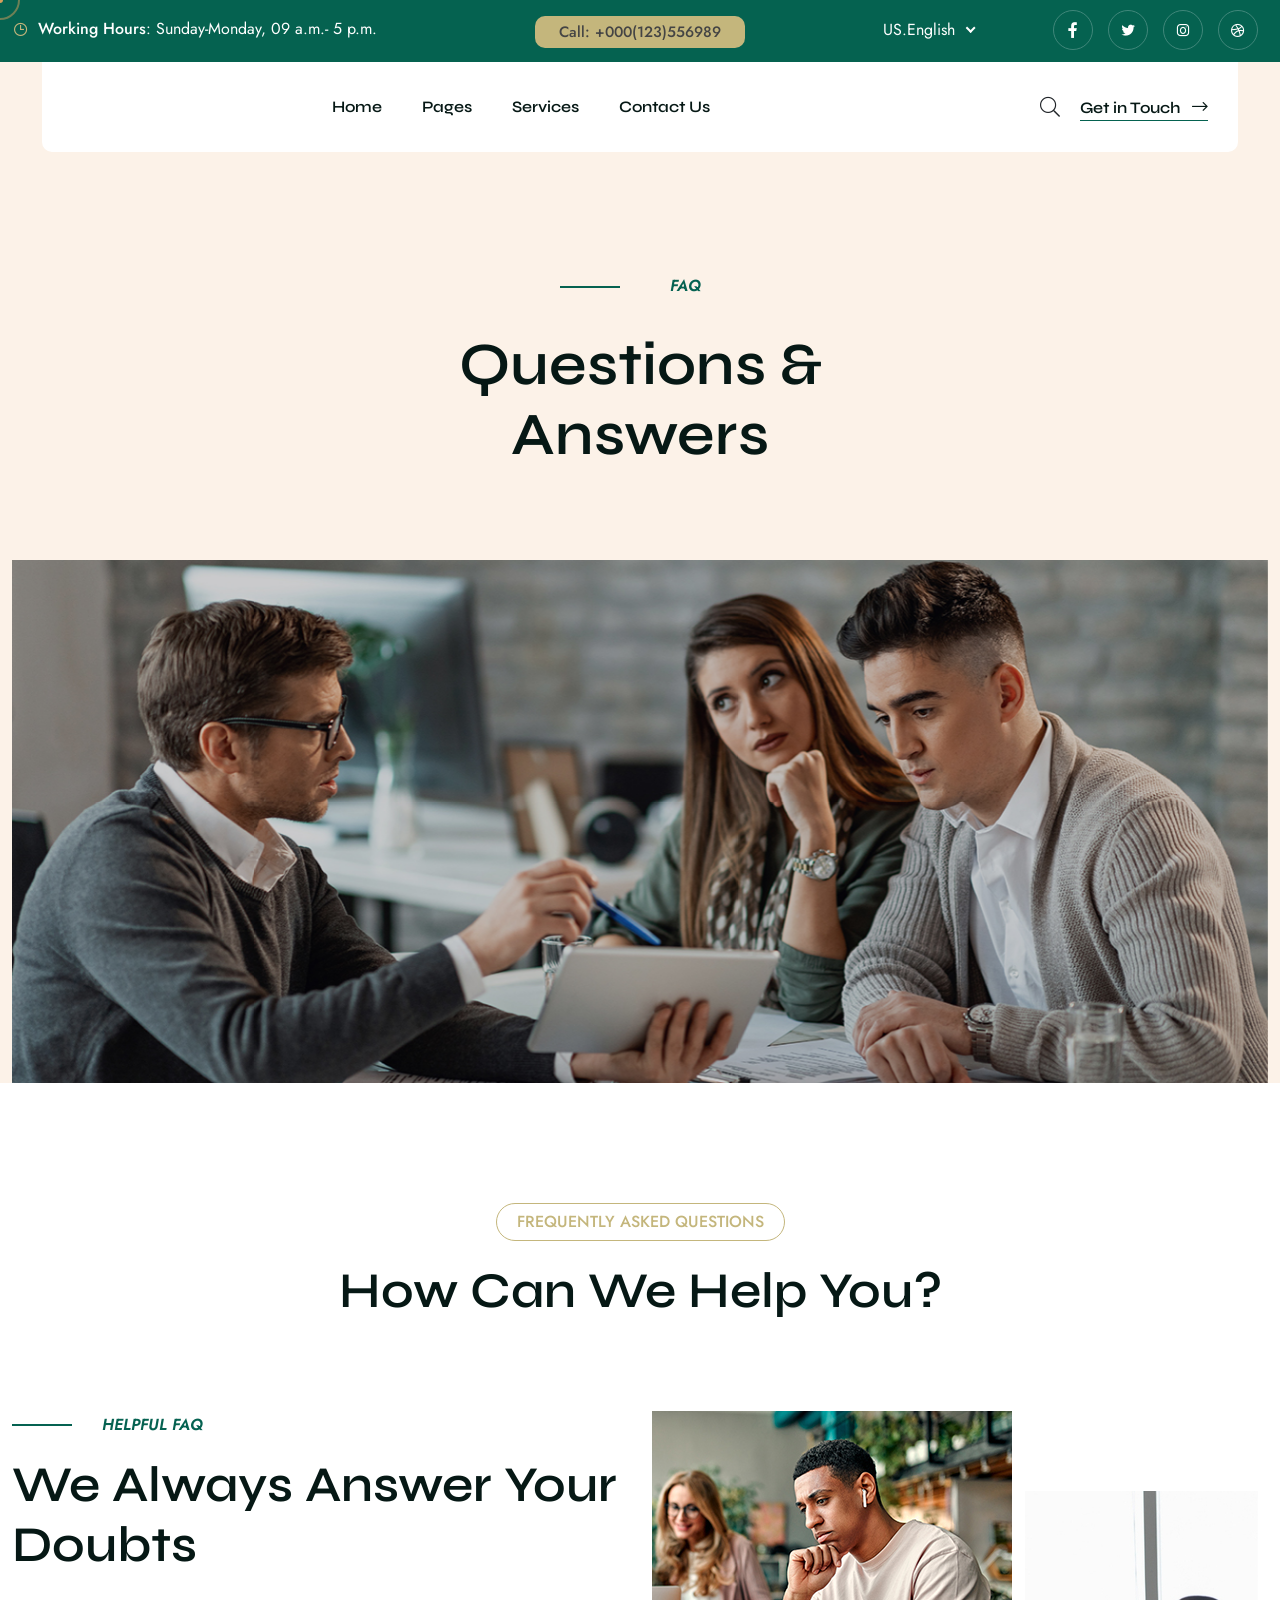
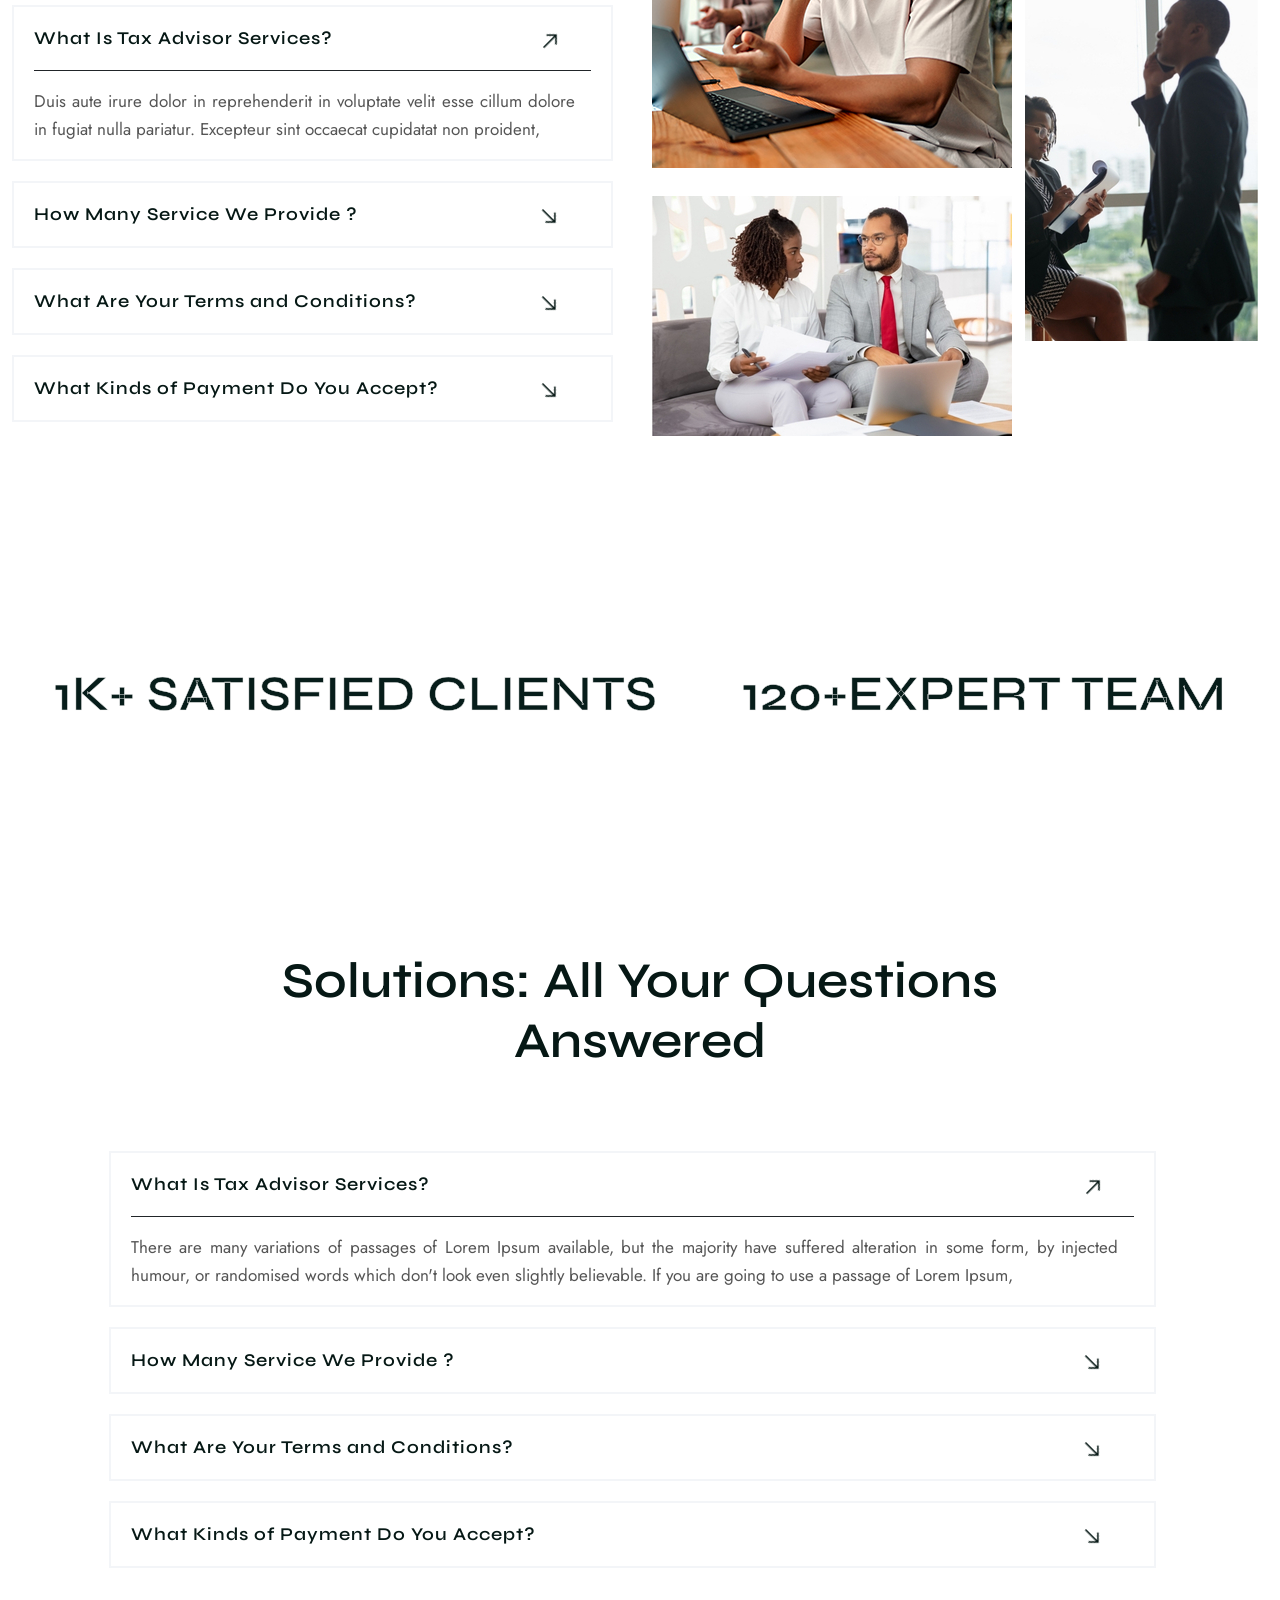
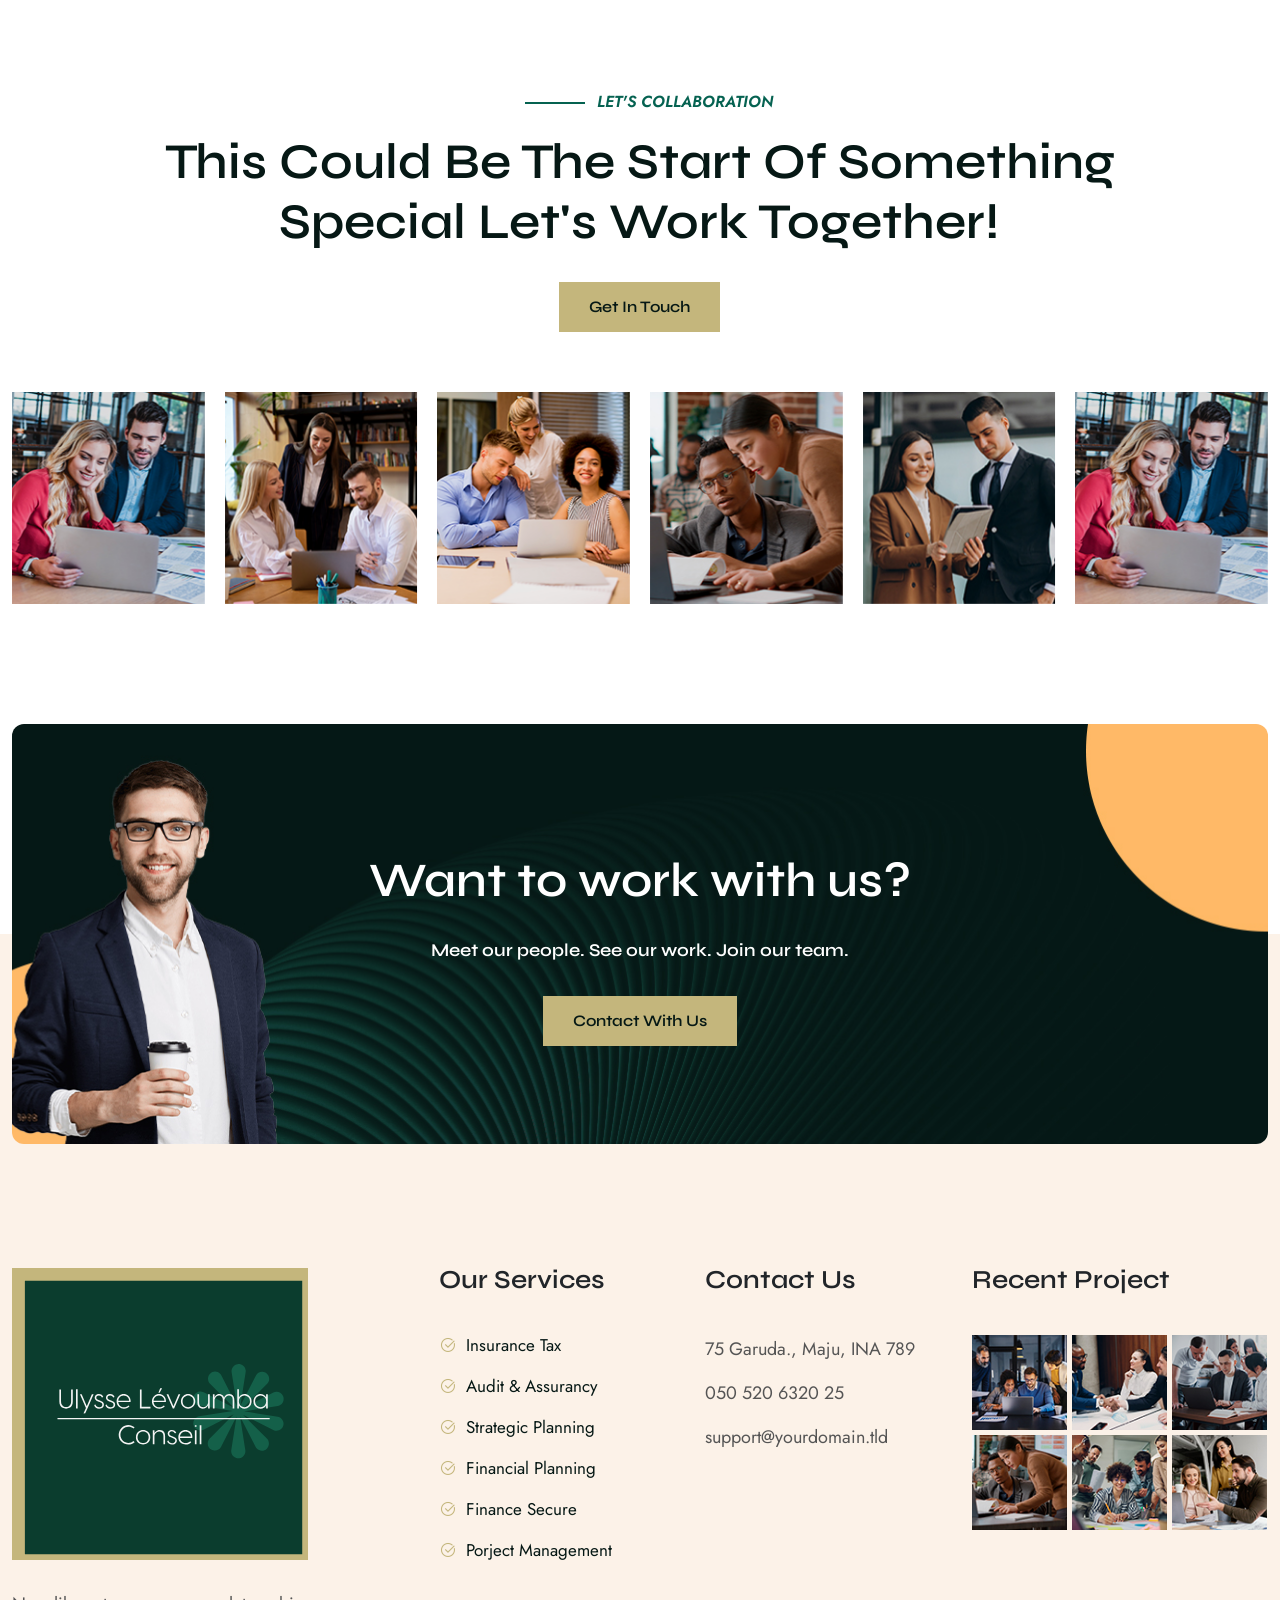
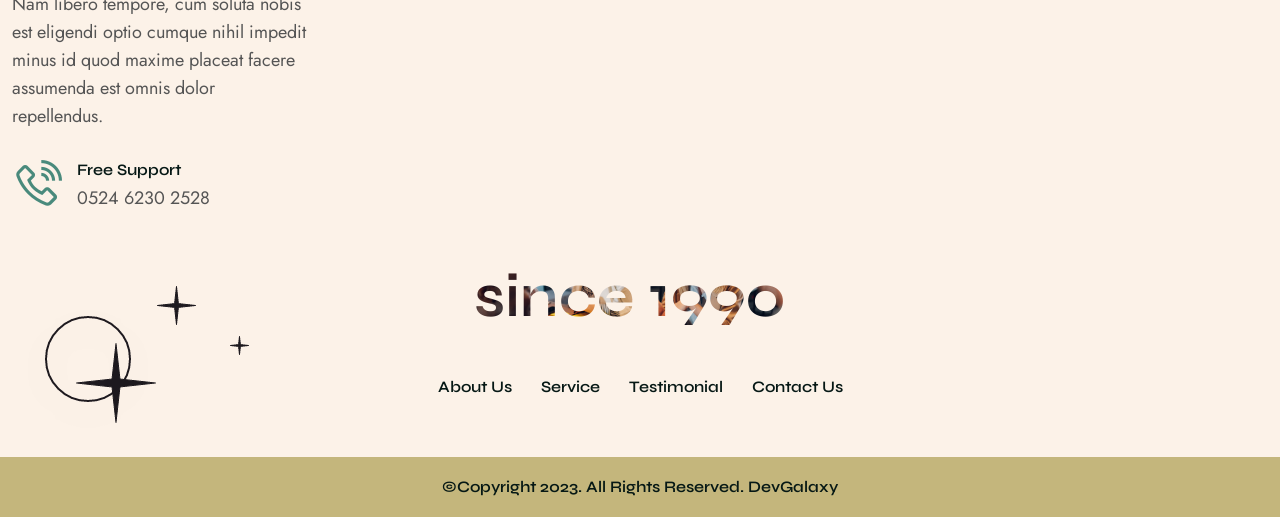
==== commit 56590c78: "first commit" ====
--- a/faq.html
+++ b/faq.html
@@ -464,7 +464,7 @@
                 <div class="col-xl-3 col-lg-3 col-md-5 col-12 wow fadeInUp animated" data-wow-delay="200ms">
                     <div class="footer-widget">
                         <div class="logo">
-                            <a class="navbar-brand" href="index.html"><img src="assets/img/logo.jpg" alt=""></a>
+                            <a class="navbar-brand" href="index.html"><img src="assets/img/logo.svg" alt=""></a>
                         </div>
                         <p class="company-desc">Nam libero tempore, cum soluta nobis est eligendi optio cumque nihil impedit minus id quod maxime placeat facere assumenda est omnis dolor repellendus.</p>
                         <div class="support-info">
